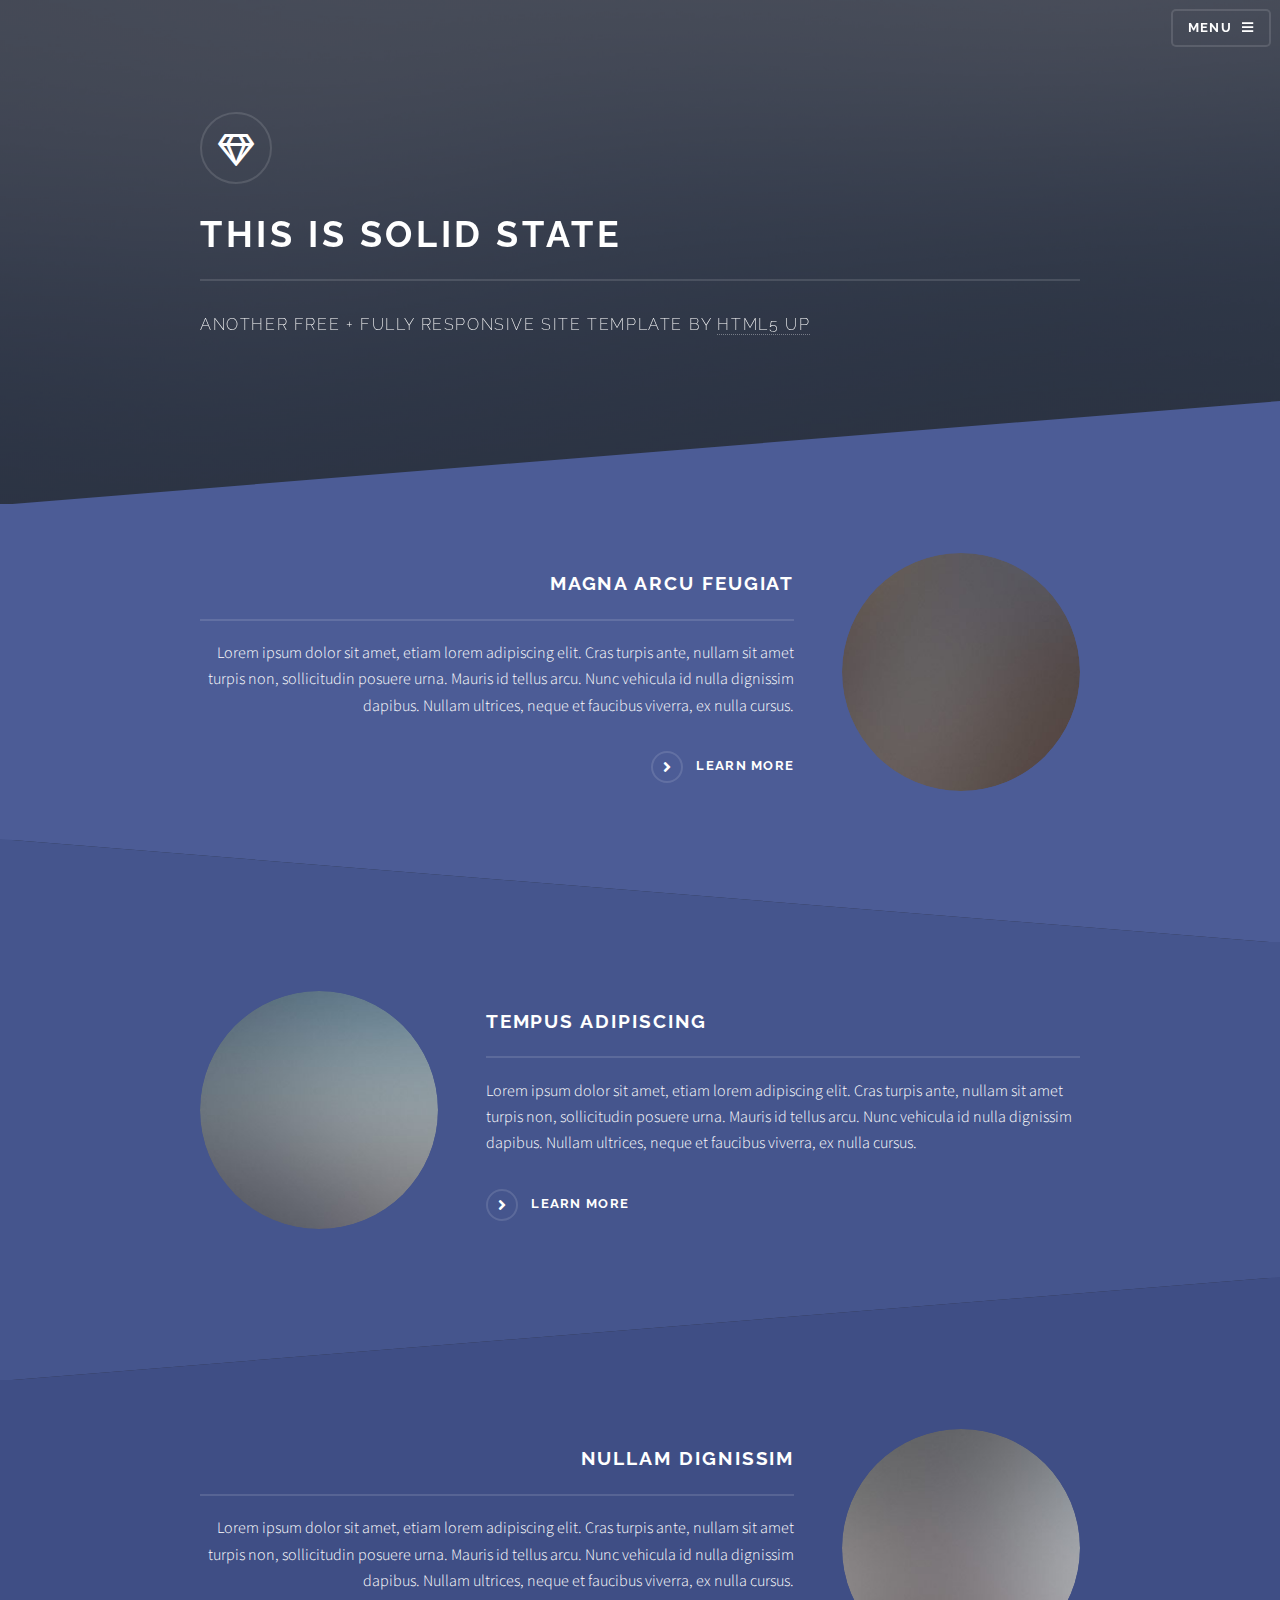
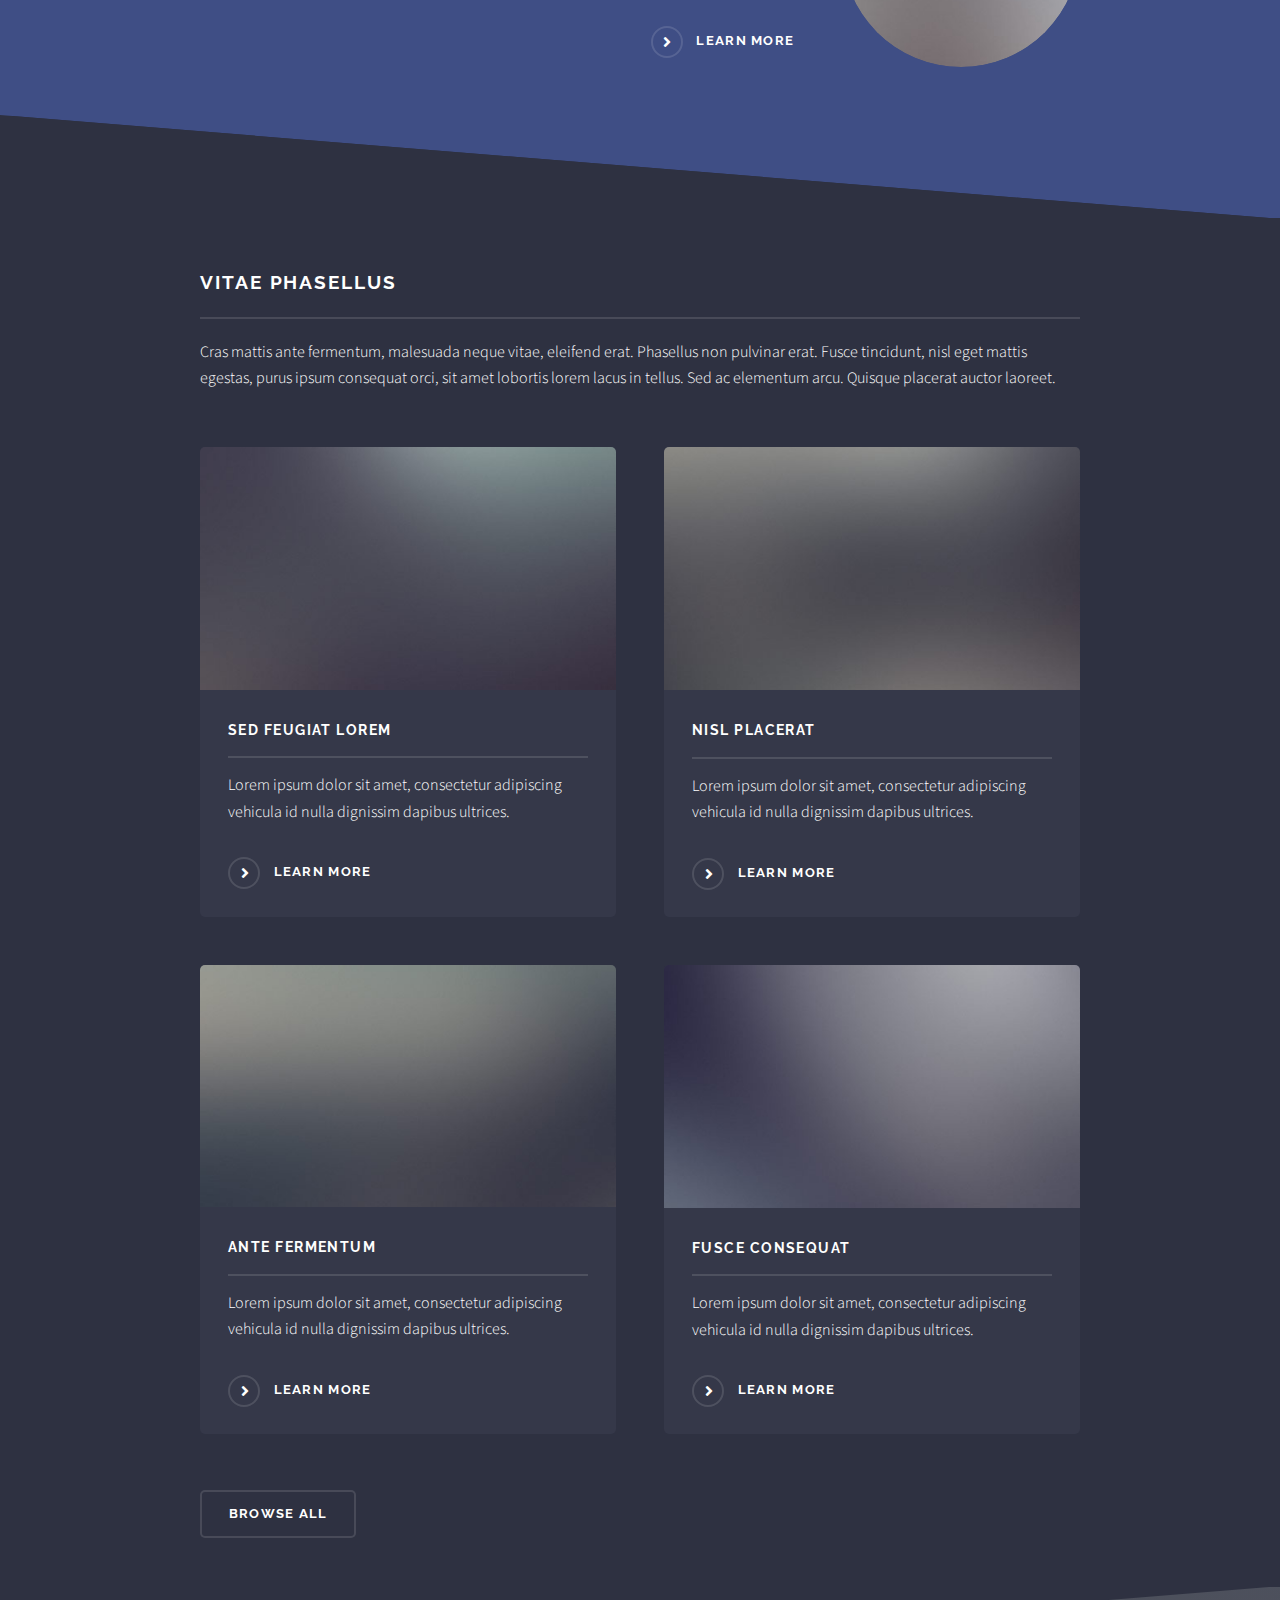
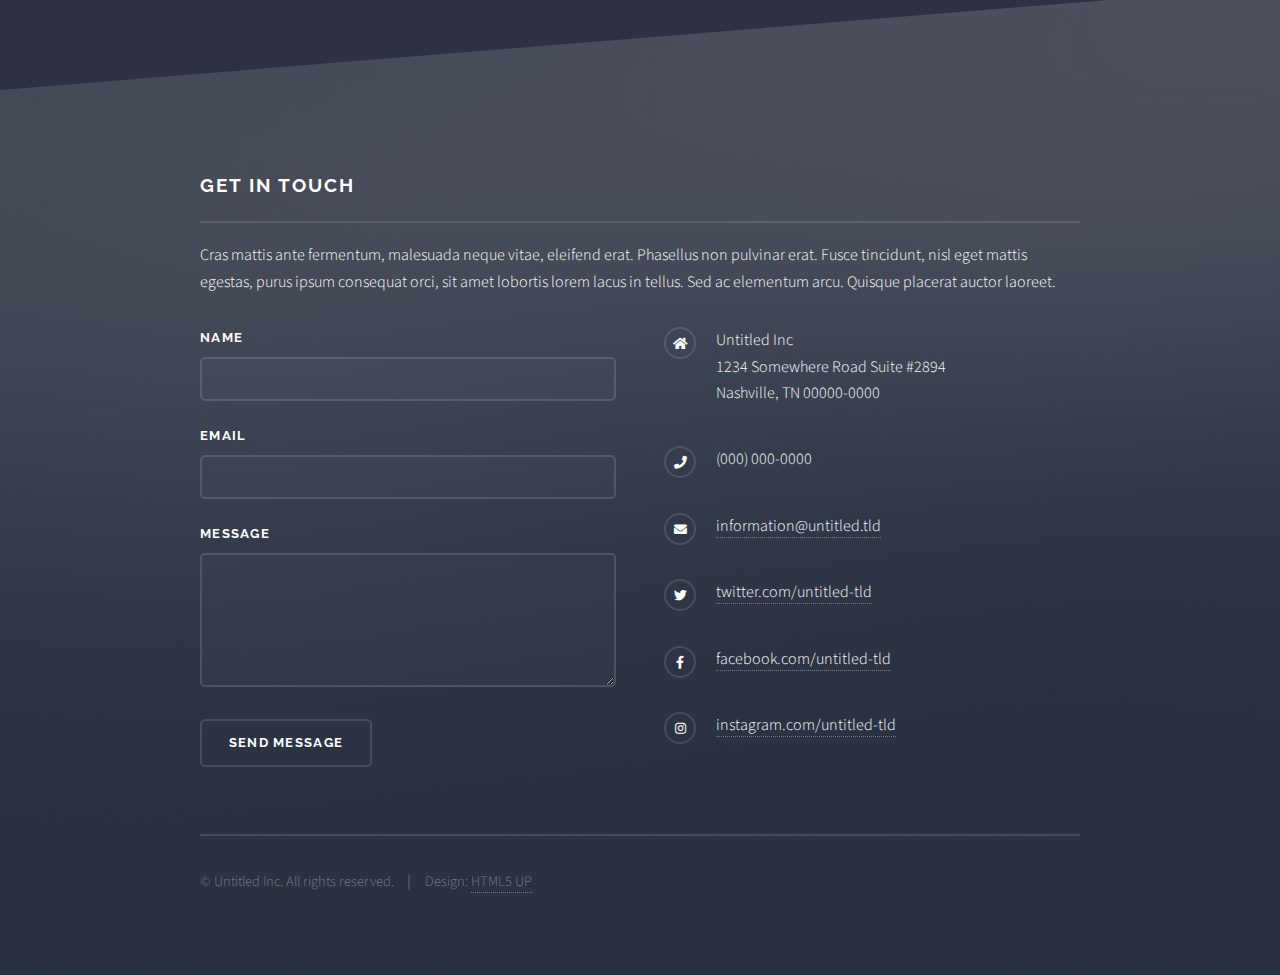
==== index.html @ 167e180b "first commit" ====
<!DOCTYPE HTML>
<!--
	Solid State by HTML5 UP
	html5up.net | @ajlkn
	Free for personal and commercial use under the CCA 3.0 license (html5up.net/license)
-->
<html>
	<head>
		<title>Solid State by HTML5 UP</title>
		<meta charset="utf-8" />
		<meta name="viewport" content="width=device-width, initial-scale=1, user-scalable=no" />
		<link rel="stylesheet" href="assets/css/main.css" />
		<noscript><link rel="stylesheet" href="assets/css/noscript.css" /></noscript>
	</head>
	<body class="is-preload">

		<!-- Page Wrapper -->
			<div id="page-wrapper">

				<!-- Header -->
					<header id="header" class="alt">
						<h1><a href="index.html">Solid State</a></h1>
						<nav>
							<a href="#menu">Menu</a>
						</nav>
					</header>

				<!-- Menu -->
					<nav id="menu">
						<div class="inner">
							<h2>Menu</h2>
							<ul class="links">
								<li><a href="index.html">Home</a></li>
								<li><a href="generic.html">Generic</a></li>
								<li><a href="elements.html">Elements</a></li>
								<li><a href="#">Log In</a></li>
								<li><a href="#">Sign Up</a></li>
							</ul>
							<a href="#" class="close">Close</a>
						</div>
					</nav>

				<!-- Banner -->
					<section id="banner">
						<div class="inner">
							<div class="logo"><span class="icon fa-gem"></span></div>
							<h2>This is Solid State</h2>
							<p>Another free + fully responsive site template by <a href="http://html5up.net">HTML5 UP</a></p>
						</div>
					</section>

				<!-- Wrapper -->
					<section id="wrapper">

						<!-- One -->
							<section id="one" class="wrapper spotlight style1">
								<div class="inner">
									<a href="#" class="image"><img src="images/pic01.jpg" alt="" /></a>
									<div class="content">
										<h2 class="major">Magna arcu feugiat</h2>
										<p>Lorem ipsum dolor sit amet, etiam lorem adipiscing elit. Cras turpis ante, nullam sit amet turpis non, sollicitudin posuere urna. Mauris id tellus arcu. Nunc vehicula id nulla dignissim dapibus. Nullam ultrices, neque et faucibus viverra, ex nulla cursus.</p>
										<a href="#" class="special">Learn more</a>
									</div>
								</div>
							</section>

						<!-- Two -->
							<section id="two" class="wrapper alt spotlight style2">
								<div class="inner">
									<a href="#" class="image"><img src="images/pic02.jpg" alt="" /></a>
									<div class="content">
										<h2 class="major">Tempus adipiscing</h2>
										<p>Lorem ipsum dolor sit amet, etiam lorem adipiscing elit. Cras turpis ante, nullam sit amet turpis non, sollicitudin posuere urna. Mauris id tellus arcu. Nunc vehicula id nulla dignissim dapibus. Nullam ultrices, neque et faucibus viverra, ex nulla cursus.</p>
										<a href="#" class="special">Learn more</a>
									</div>
								</div>
							</section>

						<!-- Three -->
							<section id="three" class="wrapper spotlight style3">
								<div class="inner">
									<a href="#" class="image"><img src="images/pic03.jpg" alt="" /></a>
									<div class="content">
										<h2 class="major">Nullam dignissim</h2>
										<p>Lorem ipsum dolor sit amet, etiam lorem adipiscing elit. Cras turpis ante, nullam sit amet turpis non, sollicitudin posuere urna. Mauris id tellus arcu. Nunc vehicula id nulla dignissim dapibus. Nullam ultrices, neque et faucibus viverra, ex nulla cursus.</p>
										<a href="#" class="special">Learn more</a>
									</div>
								</div>
							</section>

						<!-- Four -->
							<section id="four" class="wrapper alt style1">
								<div class="inner">
									<h2 class="major">Vitae phasellus</h2>
									<p>Cras mattis ante fermentum, malesuada neque vitae, eleifend erat. Phasellus non pulvinar erat. Fusce tincidunt, nisl eget mattis egestas, purus ipsum consequat orci, sit amet lobortis lorem lacus in tellus. Sed ac elementum arcu. Quisque placerat auctor laoreet.</p>
									<section class="features">
										<article>
											<a href="#" class="image"><img src="images/pic04.jpg" alt="" /></a>
											<h3 class="major">Sed feugiat lorem</h3>
											<p>Lorem ipsum dolor sit amet, consectetur adipiscing vehicula id nulla dignissim dapibus ultrices.</p>
											<a href="#" class="special">Learn more</a>
										</article>
										<article>
											<a href="#" class="image"><img src="images/pic05.jpg" alt="" /></a>
											<h3 class="major">Nisl placerat</h3>
											<p>Lorem ipsum dolor sit amet, consectetur adipiscing vehicula id nulla dignissim dapibus ultrices.</p>
											<a href="#" class="special">Learn more</a>
										</article>
										<article>
											<a href="#" class="image"><img src="images/pic06.jpg" alt="" /></a>
											<h3 class="major">Ante fermentum</h3>
											<p>Lorem ipsum dolor sit amet, consectetur adipiscing vehicula id nulla dignissim dapibus ultrices.</p>
											<a href="#" class="special">Learn more</a>
										</article>
										<article>
											<a href="#" class="image"><img src="images/pic07.jpg" alt="" /></a>
											<h3 class="major">Fusce consequat</h3>
											<p>Lorem ipsum dolor sit amet, consectetur adipiscing vehicula id nulla dignissim dapibus ultrices.</p>
											<a href="#" class="special">Learn more</a>
										</article>
									</section>
									<ul class="actions">
										<li><a href="#" class="button">Browse All</a></li>
									</ul>
								</div>
							</section>

					</section>

				<!-- Footer -->
					<section id="footer">
						<div class="inner">
							<h2 class="major">Get in touch</h2>
							<p>Cras mattis ante fermentum, malesuada neque vitae, eleifend erat. Phasellus non pulvinar erat. Fusce tincidunt, nisl eget mattis egestas, purus ipsum consequat orci, sit amet lobortis lorem lacus in tellus. Sed ac elementum arcu. Quisque placerat auctor laoreet.</p>
							<form method="post" action="#">
								<div class="fields">
									<div class="field">
										<label for="name">Name</label>
										<input type="text" name="name" id="name" />
									</div>
									<div class="field">
										<label for="email">Email</label>
										<input type="email" name="email" id="email" />
									</div>
									<div class="field">
										<label for="message">Message</label>
										<textarea name="message" id="message" rows="4"></textarea>
									</div>
								</div>
								<ul class="actions">
									<li><input type="submit" value="Send Message" /></li>
								</ul>
							</form>
							<ul class="contact">
								<li class="icon solid fa-home">
									Untitled Inc<br />
									1234 Somewhere Road Suite #2894<br />
									Nashville, TN 00000-0000
								</li>
								<li class="icon solid fa-phone">(000) 000-0000</li>
								<li class="icon solid fa-envelope"><a href="#">information@untitled.tld</a></li>
								<li class="icon brands fa-twitter"><a href="#">twitter.com/untitled-tld</a></li>
								<li class="icon brands fa-facebook-f"><a href="#">facebook.com/untitled-tld</a></li>
								<li class="icon brands fa-instagram"><a href="#">instagram.com/untitled-tld</a></li>
							</ul>
							<ul class="copyright">
								<li>&copy; Untitled Inc. All rights reserved.</li><li>Design: <a href="http://html5up.net">HTML5 UP</a></li>
							</ul>
						</div>
					</section>

			</div>

		<!-- Scripts -->
			<script src="assets/js/jquery.min.js"></script>
			<script src="assets/js/jquery.scrollex.min.js"></script>
			<script src="assets/js/browser.min.js"></script>
			<script src="assets/js/breakpoints.min.js"></script>
			<script src="assets/js/util.js"></script>
			<script src="assets/js/main.js"></script>

	</body>
</html>
---- assets/css/main.css ----
@import url(fontawesome-all.min.css);
@import url("https://fonts.googleapis.com/css?family=Raleway:200,700|Source+Sans+Pro:300,600,300italic,600italic");

/*
	Solid State by HTML5 UP
	html5up.net | @ajlkn
	Free for personal and commercial use under the CCA 3.0 license (html5up.net/license)
*/

html, body, div, span, applet, object,
iframe, h1, h2, h3, h4, h5, h6, p, blockquote,
pre, a, abbr, acronym, address, big, cite,
code, del, dfn, em, img, ins, kbd, q, s, samp,
small, strike, strong, sub, sup, tt, var, b,
u, i, center, dl, dt, dd, ol, ul, li, fieldset,
form, label, legend, table, caption, tbody,
tfoot, thead, tr, th, td, article, aside,
canvas, details, embed, figure, figcaption,
footer, header, hgroup, menu, nav, output, ruby,
section, summary, time, mark, audio, video {
	margin: 0;
	padding: 0;
	border: 0;
	font-size: 100%;
	font: inherit;
	vertical-align: baseline;}

article, aside, details, figcaption, figure,
footer, header, hgroup, menu, nav, section {
	display: block;}

body {
	line-height: 1;
}

ol, ul {
	list-style: none;
}

blockquote, q {
	quotes: none;
}

	blockquote:before, blockquote:after, q:before, q:after {
		content: '';
		content: none;
	}

table {
	border-collapse: collapse;
	border-spacing: 0;
}

body {
	-webkit-text-size-adjust: none;
}

mark {
	background-color: transparent;
	color: inherit;
}

input::-moz-focus-inner {
	border: 0;
	padding: 0;
}

input, select, textarea {
	-moz-appearance: none;
	-webkit-appearance: none;
	-ms-appearance: none;
	appearance: none;
}

/* Basic */

	@-ms-viewport {
		width: device-width;
	}

	body {
		-ms-overflow-style: scrollbar;
	}

	@media screen and (max-width: 480px) {

		html, body {
			min-width: 320px;
		}

	}

	html {
		box-sizing: border-box;
	}

	*, *:before, *:after {
		box-sizing: inherit;
	}

	body {
		background-color: #2e3141;
		background-image: linear-gradient(to top, rgba(46, 49, 65, 0.8), rgba(46, 49, 65, 0.8)), url("../../images/bg.jpg");
		background-size: auto, cover;
		background-attachment: fixed, fixed;
		background-position: center, center;
	}

		body.is-preload *, body.is-preload *:before, body.is-preload *:after {
			-moz-animation: none !important;
			-webkit-animation: none !important;
			-ms-animation: none !important;
			animation: none !important;
			-moz-transition: none !important;
			-webkit-transition: none !important;
			-ms-transition: none !important;
			transition: none !important;
		}

/* Type */

	body, input, select, textarea {
		color: #ffffff;
		font-family: "Source Sans Pro", Helvetica, sans-serif;
		font-size: 16.5pt;
		font-weight: 300;
		line-height: 1.65;
	}

		@media screen and (max-width: 1680px) {

			body, input, select, textarea {
				font-size: 13pt;
			}

		}

		@media screen and (max-width: 1280px) {

			body, input, select, textarea {
				font-size: 12pt;
			}

		}

		@media screen and (max-width: 980px) {

			body, input, select, textarea {
				font-size: 12pt;
			}

		}

		@media screen and (max-width: 736px) {

			body, input, select, textarea {
				font-size: 12pt;
			}

		}

		@media screen and (max-width: 480px) {

			body, input, select, textarea {
				font-size: 12pt;
			}

		}

	a {
		-moz-transition: color 0.2s ease-in-out, border-bottom-color 0.2s ease-in-out;
		-webkit-transition: color 0.2s ease-in-out, border-bottom-color 0.2s ease-in-out;
		-ms-transition: color 0.2s ease-in-out, border-bottom-color 0.2s ease-in-out;
		transition: color 0.2s ease-in-out, border-bottom-color 0.2s ease-in-out;
		border-bottom: dotted 1px rgba(255, 255, 255, 0.35);
		color: #ffffff;
		text-decoration: none;
	}

		a:hover {
			border-bottom-color: transparent;
			color: #ffffff !important;
		}

		a.special:not(.button) {
			text-decoration: none;
			border-bottom: 0;
			display: block;
			font-family: Raleway, Helvetica, sans-serif;
			font-size: 0.8em;
			font-weight: 700;
			letter-spacing: 0.1em;
			margin: 0 0 2em 0;
			text-transform: uppercase;
		}

			a.special:not(.button):before {
				-moz-osx-font-smoothing: grayscale;
				-webkit-font-smoothing: antialiased;
				display: inline-block;
				font-style: normal;
				font-variant: normal;
				text-rendering: auto;
				line-height: 1;
				text-transform: none !important;
				font-family: 'Font Awesome 5 Free';
				font-weight: 900;
			}

			a.special:not(.button):before {
				-moz-transition: background-color 0.2s ease-in-out;
				-webkit-transition: background-color 0.2s ease-in-out;
				-ms-transition: background-color 0.2s ease-in-out;
				transition: background-color 0.2s ease-in-out;
				border-radius: 100%;
				border: solid 2px rgba(255, 255, 255, 0.125);
				content: '\f105';
				display: inline-block;
				font-size: 1.25em;
				height: 2em;
				line-height: 1.75em;
				margin-right: 0.85em;
				text-align: center;
				text-indent: 0.15em;
				vertical-align: middle;
				width: 2em;
			}

			a.special:not(.button):hover:before {
				background-color: rgba(255, 255, 255, 0.025);
			}

			a.special:not(.button):active:before {
				background-color: rgba(255, 255, 255, 0.075);
			}

	strong, b {
		color: #ffffff;
		font-weight: 600;
	}

	em, i {
		font-style: italic;
	}

	p {
		margin: 0 0 2em 0;
	}

	h1, h2, h3, h4, h5, h6 {
		color: #ffffff;
		font-family: Raleway, Helvetica, sans-serif;
		font-weight: 700;
		letter-spacing: 0.1em;
		margin: 0 0 1em 0;
		text-transform: uppercase;
	}

		h1 a, h2 a, h3 a, h4 a, h5 a, h6 a {
			color: inherit;
			text-decoration: none;
			border-bottom: 0;
		}

		h1 span, h2 span, h3 span, h4 span, h5 span, h6 span {
			font-weight: 200;
		}

		h1.major, h2.major, h3.major, h4.major, h5.major, h6.major {
			padding-bottom: 1em;
			border-bottom: solid 2px rgba(255, 255, 255, 0.125);
		}

	h2 {
		font-size: 1.2em;
	}

	h3 {
		font-size: 0.9em;
	}

	h4 {
		font-size: 0.7em;
	}

	h5 {
		font-size: 0.7em;
	}

	h6 {
		font-size: 0.7em;
	}

	@media screen and (max-width: 736px) {

		h2 {
			font-size: 1em;
		}

		h3 {
			font-size: 0.8em;
		}

	}

	sub {
		font-size: 0.8em;
		position: relative;
		top: 0.5em;
	}

	sup {
		font-size: 0.8em;
		position: relative;
		top: -0.5em;
	}

	blockquote {
		border-left: solid 4px rgba(255, 255, 255, 0.125);
		font-style: italic;
		margin: 0 0 2em 0;
		padding: 0.5em 0 0.5em 2em;
	}

	code {
		background: rgba(255, 255, 255, 0.025);
		border-radius: 5px;
		border: solid 2px rgba(255, 255, 255, 0.125);
		font-family: "Courier New", monospace;
		font-size: 0.9em;
		margin: 0 0.25em;
		padding: 0.25em 0.65em;
	}

	pre {
		-webkit-overflow-scrolling: touch;
		font-family: "Courier New", monospace;
		font-size: 0.9em;
		margin: 0 0 2em 0;
	}

		pre code {
			display: block;
			line-height: 1.75em;
			padding: 1em 1.5em;
			overflow-x: auto;
		}

	hr {
		border: 0;
		border-bottom: solid 2px rgba(255, 255, 255, 0.125);
		margin: 2.5em 0;
	}

		hr.major {
			margin: 4em 0;
		}

	.align-left {
		text-align: left;
	}

	.align-center {
		text-align: center;
	}

	.align-right {
		text-align: right;
	}

/* Row */

	.row {
		display: flex;
		flex-wrap: wrap;
		box-sizing: border-box;
		align-items: stretch;
	}

		.row > * {
			box-sizing: border-box;
		}

		.row.gtr-uniform > * > :last-child {
			margin-bottom: 0;
		}

		.row.aln-left {
			justify-content: flex-start;
		}

		.row.aln-center {
			justify-content: center;
		}

		.row.aln-right {
			justify-content: flex-end;
		}

		.row.aln-top {
			align-items: flex-start;
		}

		.row.aln-middle {
			align-items: center;
		}

		.row.aln-bottom {
			align-items: flex-end;
		}

		.row > .imp {
			order: -1;
		}

		.row > .col-1 {
			width: 8.33333%;
		}

		.row > .off-1 {
			margin-left: 8.33333%;
		}

		.row > .col-2 {
			width: 16.66667%;
		}

		.row > .off-2 {
			margin-left: 16.66667%;
		}

		.row > .col-3 {
			width: 25%;
		}

		.row > .off-3 {
			margin-left: 25%;
		}

		.row > .col-4 {
			width: 33.33333%;
		}

		.row > .off-4 {
			margin-left: 33.33333%;
		}

		.row > .col-5 {
			width: 41.66667%;
		}

		.row > .off-5 {
			margin-left: 41.66667%;
		}

		.row > .col-6 {
			width: 50%;
		}

		.row > .off-6 {
			margin-left: 50%;
		}

		.row > .col-7 {
			width: 58.33333%;
		}

		.row > .off-7 {
			margin-left: 58.33333%;
		}

		.row > .col-8 {
			width: 66.66667%;
		}

		.row > .off-8 {
			margin-left: 66.66667%;
		}

		.row > .col-9 {
			width: 75%;
		}

		.row > .off-9 {
			margin-left: 75%;
		}

		.row > .col-10 {
			width: 83.33333%;
		}

		.row > .off-10 {
			margin-left: 83.33333%;
		}

		.row > .col-11 {
			width: 91.66667%;
		}

		.row > .off-11 {
			margin-left: 91.66667%;
		}

		.row > .col-12 {
			width: 100%;
		}

		.row > .off-12 {
			margin-left: 100%;
		}

		.row.gtr-0 {
			margin-top: 0;
			margin-left: 0em;
		}

			.row.gtr-0 > * {
				padding: 0 0 0 0em;
			}

			.row.gtr-0.gtr-uniform {
				margin-top: 0em;
			}

				.row.gtr-0.gtr-uniform > * {
					padding-top: 0em;
				}

		.row.gtr-25 {
			margin-top: 0;
			margin-left: -0.4375em;
		}

			.row.gtr-25 > * {
				padding: 0 0 0 0.4375em;
			}

			.row.gtr-25.gtr-uniform {
				margin-top: -0.4375em;
			}

				.row.gtr-25.gtr-uniform > * {
					padding-top: 0.4375em;
				}

		.row.gtr-50 {
			margin-top: 0;
			margin-left: -0.875em;
		}

			.row.gtr-50 > * {
				padding: 0 0 0 0.875em;
			}

			.row.gtr-50.gtr-uniform {
				margin-top: -0.875em;
			}

				.row.gtr-50.gtr-uniform > * {
					padding-top: 0.875em;
				}

		.row {
			margin-top: 0;
			margin-left: -1.75em;
		}

			.row > * {
				padding: 0 0 0 1.75em;
			}

			.row.gtr-uniform {
				margin-top: -1.75em;
			}

				.row.gtr-uniform > * {
					padding-top: 1.75em;
				}

		.row.gtr-150 {
			margin-top: 0;
			margin-left: -2.625em;
		}

			.row.gtr-150 > * {
				padding: 0 0 0 2.625em;
			}

			.row.gtr-150.gtr-uniform {
				margin-top: -2.625em;
			}

				.row.gtr-150.gtr-uniform > * {
					padding-top: 2.625em;
				}

		.row.gtr-200 {
			margin-top: 0;
			margin-left: -3.5em;
		}

			.row.gtr-200 > * {
				padding: 0 0 0 3.5em;
			}

			.row.gtr-200.gtr-uniform {
				margin-top: -3.5em;
			}

				.row.gtr-200.gtr-uniform > * {
					padding-top: 3.5em;
				}

		@media screen and (max-width: 1680px) {

			.row {
				display: flex;
				flex-wrap: wrap;
				box-sizing: border-box;
				align-items: stretch;
			}

				.row > * {
					box-sizing: border-box;
				}

				.row.gtr-uniform > * > :last-child {
					margin-bottom: 0;
				}

				.row.aln-left {
					justify-content: flex-start;
				}

				.row.aln-center {
					justify-content: center;
				}

				.row.aln-right {
					justify-content: flex-end;
				}

				.row.aln-top {
					align-items: flex-start;
				}

				.row.aln-middle {
					align-items: center;
				}

				.row.aln-bottom {
					align-items: flex-end;
				}

				.row > .imp-xlarge {
					order: -1;
				}

				.row > .col-1-xlarge {
					width: 8.33333%;
				}

				.row > .off-1-xlarge {
					margin-left: 8.33333%;
				}

				.row > .col-2-xlarge {
					width: 16.66667%;
				}

				.row > .off-2-xlarge {
					margin-left: 16.66667%;
				}

				.row > .col-3-xlarge {
					width: 25%;
				}

				.row > .off-3-xlarge {
					margin-left: 25%;
				}

				.row > .col-4-xlarge {
					width: 33.33333%;
				}

				.row > .off-4-xlarge {
					margin-left: 33.33333%;
				}

				.row > .col-5-xlarge {
					width: 41.66667%;
				}

				.row > .off-5-xlarge {
					margin-left: 41.66667%;
				}

				.row > .col-6-xlarge {
					width: 50%;
				}

				.row > .off-6-xlarge {
					margin-left: 50%;
				}

				.row > .col-7-xlarge {
					width: 58.33333%;
				}

				.row > .off-7-xlarge {
					margin-left: 58.33333%;
				}

				.row > .col-8-xlarge {
					width: 66.66667%;
				}

				.row > .off-8-xlarge {
					margin-left: 66.66667%;
				}

				.row > .col-9-xlarge {
					width: 75%;
				}

				.row > .off-9-xlarge {
					margin-left: 75%;
				}

				.row > .col-10-xlarge {
					width: 83.33333%;
				}

				.row > .off-10-xlarge {
					margin-left: 83.33333%;
				}

				.row > .col-11-xlarge {
					width: 91.66667%;
				}

				.row > .off-11-xlarge {
					margin-left: 91.66667%;
				}

				.row > .col-12-xlarge {
					width: 100%;
				}

				.row > .off-12-xlarge {
					margin-left: 100%;
				}

				.row.gtr-0 {
					margin-top: 0;
					margin-left: 0em;
				}

					.row.gtr-0 > * {
						padding: 0 0 0 0em;
					}

					.row.gtr-0.gtr-uniform {
						margin-top: 0em;
					}

						.row.gtr-0.gtr-uniform > * {
							padding-top: 0em;
						}

				.row.gtr-25 {
					margin-top: 0;
					margin-left: -0.4375em;
				}

					.row.gtr-25 > * {
						padding: 0 0 0 0.4375em;
					}

					.row.gtr-25.gtr-uniform {
						margin-top: -0.4375em;
					}

						.row.gtr-25.gtr-uniform > * {
							padding-top: 0.4375em;
						}

				.row.gtr-50 {
					margin-top: 0;
					margin-left: -0.875em;
				}

					.row.gtr-50 > * {
						padding: 0 0 0 0.875em;
					}

					.row.gtr-50.gtr-uniform {
						margin-top: -0.875em;
					}

						.row.gtr-50.gtr-uniform > * {
							padding-top: 0.875em;
						}

				.row {
					margin-top: 0;
					margin-left: -1.75em;
				}

					.row > * {
						padding: 0 0 0 1.75em;
					}

					.row.gtr-uniform {
						margin-top: -1.75em;
					}

						.row.gtr-uniform > * {
							padding-top: 1.75em;
						}

				.row.gtr-150 {
					margin-top: 0;
					margin-left: -2.625em;
				}

					.row.gtr-150 > * {
						padding: 0 0 0 2.625em;
					}

					.row.gtr-150.gtr-uniform {
						margin-top: -2.625em;
					}

						.row.gtr-150.gtr-uniform > * {
							padding-top: 2.625em;
						}

				.row.gtr-200 {
					margin-top: 0;
					margin-left: -3.5em;
				}

					.row.gtr-200 > * {
						padding: 0 0 0 3.5em;
					}

					.row.gtr-200.gtr-uniform {
						margin-top: -3.5em;
					}

						.row.gtr-200.gtr-uniform > * {
							padding-top: 3.5em;
						}

		}

		@media screen and (max-width: 1280px) {

			.row {
				display: flex;
				flex-wrap: wrap;
				box-sizing: border-box;
				align-items: stretch;
			}

				.row > * {
					box-sizing: border-box;
				}

				.row.gtr-uniform > * > :last-child {
					margin-bottom: 0;
				}

				.row.aln-left {
					justify-content: flex-start;
				}

				.row.aln-center {
					justify-content: center;
				}

				.row.aln-right {
					justify-content: flex-end;
				}

				.row.aln-top {
					align-items: flex-start;
				}

				.row.aln-middle {
					align-items: center;
				}

				.row.aln-bottom {
					align-items: flex-end;
				}

				.row > .imp-large {
					order: -1;
				}

				.row > .col-1-large {
					width: 8.33333%;
				}

				.row > .off-1-large {
					margin-left: 8.33333%;
				}

				.row > .col-2-large {
					width: 16.66667%;
				}

				.row > .off-2-large {
					margin-left: 16.66667%;
				}

				.row > .col-3-large {
					width: 25%;
				}

				.row > .off-3-large {
					margin-left: 25%;
				}

				.row > .col-4-large {
					width: 33.33333%;
				}

				.row > .off-4-large {
					margin-left: 33.33333%;
				}

				.row > .col-5-large {
					width: 41.66667%;
				}

				.row > .off-5-large {
					margin-left: 41.66667%;
				}

				.row > .col-6-large {
					width: 50%;
				}

				.row > .off-6-large {
					margin-left: 50%;
				}

				.row > .col-7-large {
					width: 58.33333%;
				}

				.row > .off-7-large {
					margin-left: 58.33333%;
				}

				.row > .col-8-large {
					width: 66.66667%;
				}

				.row > .off-8-large {
					margin-left: 66.66667%;
				}

				.row > .col-9-large {
					width: 75%;
				}

				.row > .off-9-large {
					margin-left: 75%;
				}

				.row > .col-10-large {
					width: 83.33333%;
				}

				.row > .off-10-large {
					margin-left: 83.33333%;
				}

				.row > .col-11-large {
					width: 91.66667%;
				}

				.row > .off-11-large {
					margin-left: 91.66667%;
				}

				.row > .col-12-large {
					width: 100%;
				}

				.row > .off-12-large {
					margin-left: 100%;
				}

				.row.gtr-0 {
					margin-top: 0;
					margin-left: 0em;
				}

					.row.gtr-0 > * {
						padding: 0 0 0 0em;
					}

					.row.gtr-0.gtr-uniform {
						margin-top: 0em;
					}

						.row.gtr-0.gtr-uniform > * {
							padding-top: 0em;
						}

				.row.gtr-25 {
					margin-top: 0;
					margin-left: -0.4375em;
				}

					.row.gtr-25 > * {
						padding: 0 0 0 0.4375em;
					}

					.row.gtr-25.gtr-uniform {
						margin-top: -0.4375em;
					}

						.row.gtr-25.gtr-uniform > * {
							padding-top: 0.4375em;
						}

				.row.gtr-50 {
					margin-top: 0;
					margin-left: -0.875em;
				}

					.row.gtr-50 > * {
						padding: 0 0 0 0.875em;
					}

					.row.gtr-50.gtr-uniform {
						margin-top: -0.875em;
					}

						.row.gtr-50.gtr-uniform > * {
							padding-top: 0.875em;
						}

				.row {
					margin-top: 0;
					margin-left: -1.75em;
				}

					.row > * {
						padding: 0 0 0 1.75em;
					}

					.row.gtr-uniform {
						margin-top: -1.75em;
					}

						.row.gtr-uniform > * {
							padding-top: 1.75em;
						}

				.row.gtr-150 {
					margin-top: 0;
					margin-left: -2.625em;
				}

					.row.gtr-150 > * {
						padding: 0 0 0 2.625em;
					}

					.row.gtr-150.gtr-uniform {
						margin-top: -2.625em;
					}

						.row.gtr-150.gtr-uniform > * {
							padding-top: 2.625em;
						}

				.row.gtr-200 {
					margin-top: 0;
					margin-left: -3.5em;
				}

					.row.gtr-200 > * {
						padding: 0 0 0 3.5em;
					}

					.row.gtr-200.gtr-uniform {
						margin-top: -3.5em;
					}

						.row.gtr-200.gtr-uniform > * {
							padding-top: 3.5em;
						}

		}

		@media screen and (max-width: 980px) {

			.row {
				display: flex;
				flex-wrap: wrap;
				box-sizing: border-box;
				align-items: stretch;
			}

				.row > * {
					box-sizing: border-box;
				}

				.row.gtr-uniform > * > :last-child {
					margin-bottom: 0;
				}

				.row.aln-left {
					justify-content: flex-start;
				}

				.row.aln-center {
					justify-content: center;
				}

				.row.aln-right {
					justify-content: flex-end;
				}

				.row.aln-top {
					align-items: flex-start;
				}

				.row.aln-middle {
					align-items: center;
				}

				.row.aln-bottom {
					align-items: flex-end;
				}

				.row > .imp-medium {
					order: -1;
				}

				.row > .col-1-medium {
					width: 8.33333%;
				}

				.row > .off-1-medium {
					margin-left: 8.33333%;
				}

				.row > .col-2-medium {
					width: 16.66667%;
				}

				.row > .off-2-medium {
					margin-left: 16.66667%;
				}

				.row > .col-3-medium {
					width: 25%;
				}

				.row > .off-3-medium {
					margin-left: 25%;
				}

				.row > .col-4-medium {
					width: 33.33333%;
				}

				.row > .off-4-medium {
					margin-left: 33.33333%;
				}

				.row > .col-5-medium {
					width: 41.66667%;
				}

				.row > .off-5-medium {
					margin-left: 41.66667%;
				}

				.row > .col-6-medium {
					width: 50%;
				}

				.row > .off-6-medium {
					margin-left: 50%;
				}

				.row > .col-7-medium {
					width: 58.33333%;
				}

				.row > .off-7-medium {
					margin-left: 58.33333%;
				}

				.row > .col-8-medium {
					width: 66.66667%;
				}

				.row > .off-8-medium {
					margin-left: 66.66667%;
				}

				.row > .col-9-medium {
					width: 75%;
				}

				.row > .off-9-medium {
					margin-left: 75%;
				}

				.row > .col-10-medium {
					width: 83.33333%;
				}

				.row > .off-10-medium {
					margin-left: 83.33333%;
				}

				.row > .col-11-medium {
					width: 91.66667%;
				}

				.row > .off-11-medium {
					margin-left: 91.66667%;
				}

				.row > .col-12-medium {
					width: 100%;
				}

				.row > .off-12-medium {
					margin-left: 100%;
				}

				.row.gtr-0 {
					margin-top: 0;
					margin-left: 0em;
				}

					.row.gtr-0 > * {
						padding: 0 0 0 0em;
					}

					.row.gtr-0.gtr-uniform {
						margin-top: 0em;
					}

						.row.gtr-0.gtr-uniform > * {
							padding-top: 0em;
						}

				.row.gtr-25 {
					margin-top: 0;
					margin-left: -0.4375em;
				}

					.row.gtr-25 > * {
						padding: 0 0 0 0.4375em;
					}

					.row.gtr-25.gtr-uniform {
						margin-top: -0.4375em;
					}

						.row.gtr-25.gtr-uniform > * {
							padding-top: 0.4375em;
						}

				.row.gtr-50 {
					margin-top: 0;
					margin-left: -0.875em;
				}

					.row.gtr-50 > * {
						padding: 0 0 0 0.875em;
					}

					.row.gtr-50.gtr-uniform {
						margin-top: -0.875em;
					}

						.row.gtr-50.gtr-uniform > * {
							padding-top: 0.875em;
						}

				.row {
					margin-top: 0;
					margin-left: -1.75em;
				}

					.row > * {
						padding: 0 0 0 1.75em;
					}

					.row.gtr-uniform {
						margin-top: -1.75em;
					}

						.row.gtr-uniform > * {
							padding-top: 1.75em;
						}

				.row.gtr-150 {
					margin-top: 0;
					margin-left: -2.625em;
				}

					.row.gtr-150 > * {
						padding: 0 0 0 2.625em;
					}

					.row.gtr-150.gtr-uniform {
						margin-top: -2.625em;
					}

						.row.gtr-150.gtr-uniform > * {
							padding-top: 2.625em;
						}

				.row.gtr-200 {
					margin-top: 0;
					margin-left: -3.5em;
				}

					.row.gtr-200 > * {
						padding: 0 0 0 3.5em;
					}

					.row.gtr-200.gtr-uniform {
						margin-top: -3.5em;
					}

						.row.gtr-200.gtr-uniform > * {
							padding-top: 3.5em;
						}

		}

		@media screen and (max-width: 736px) {

			.row {
				display: flex;
				flex-wrap: wrap;
				box-sizing: border-box;
				align-items: stretch;
			}

				.row > * {
					box-sizing: border-box;
				}

				.row.gtr-uniform > * > :last-child {
					margin-bottom: 0;
				}

				.row.aln-left {
					justify-content: flex-start;
				}

				.row.aln-center {
					justify-content: center;
				}

				.row.aln-right {
					justify-content: flex-end;
				}

				.row.aln-top {
					align-items: flex-start;
				}

				.row.aln-middle {
					align-items: center;
				}

				.row.aln-bottom {
					align-items: flex-end;
				}

				.row > .imp-small {
					order: -1;
				}

				.row > .col-1-small {
					width: 8.33333%;
				}

				.row > .off-1-small {
					margin-left: 8.33333%;
				}

				.row > .col-2-small {
					width: 16.66667%;
				}

				.row > .off-2-small {
					margin-left: 16.66667%;
				}

				.row > .col-3-small {
					width: 25%;
				}

				.row > .off-3-small {
					margin-left: 25%;
				}

				.row > .col-4-small {
					width: 33.33333%;
				}

				.row > .off-4-small {
					margin-left: 33.33333%;
				}

				.row > .col-5-small {
					width: 41.66667%;
				}

				.row > .off-5-small {
					margin-left: 41.66667%;
				}

				.row > .col-6-small {
					width: 50%;
				}

				.row > .off-6-small {
					margin-left: 50%;
				}

				.row > .col-7-small {
					width: 58.33333%;
				}

				.row > .off-7-small {
					margin-left: 58.33333%;
				}

				.row > .col-8-small {
					width: 66.66667%;
				}

				.row > .off-8-small {
					margin-left: 66.66667%;
				}

				.row > .col-9-small {
					width: 75%;
				}

				.row > .off-9-small {
					margin-left: 75%;
				}

				.row > .col-10-small {
					width: 83.33333%;
				}

				.row > .off-10-small {
					margin-left: 83.33333%;
				}

				.row > .col-11-small {
					width: 91.66667%;
				}

				.row > .off-11-small {
					margin-left: 91.66667%;
				}

				.row > .col-12-small {
					width: 100%;
				}

				.row > .off-12-small {
					margin-left: 100%;
				}

				.row.gtr-0 {
					margin-top: 0;
					margin-left: 0em;
				}

					.row.gtr-0 > * {
						padding: 0 0 0 0em;
					}

					.row.gtr-0.gtr-uniform {
						margin-top: 0em;
					}

						.row.gtr-0.gtr-uniform > * {
							padding-top: 0em;
						}

				.row.gtr-25 {
					margin-top: 0;
					margin-left: -0.3125em;
				}

					.row.gtr-25 > * {
						padding: 0 0 0 0.3125em;
					}

					.row.gtr-25.gtr-uniform {
						margin-top: -0.3125em;
					}

						.row.gtr-25.gtr-uniform > * {
							padding-top: 0.3125em;
						}

				.row.gtr-50 {
					margin-top: 0;
					margin-left: -0.625em;
				}

					.row.gtr-50 > * {
						padding: 0 0 0 0.625em;
					}

					.row.gtr-50.gtr-uniform {
						margin-top: -0.625em;
					}

						.row.gtr-50.gtr-uniform > * {
							padding-top: 0.625em;
						}

				.row {
					margin-top: 0;
					margin-left: -1.25em;
				}

					.row > * {
						padding: 0 0 0 1.25em;
					}

					.row.gtr-uniform {
						margin-top: -1.25em;
					}

						.row.gtr-uniform > * {
							padding-top: 1.25em;
						}

				.row.gtr-150 {
					margin-top: 0;
					margin-left: -1.875em;
				}

					.row.gtr-150 > * {
						padding: 0 0 0 1.875em;
					}

					.row.gtr-150.gtr-uniform {
						margin-top: -1.875em;
					}

						.row.gtr-150.gtr-uniform > * {
							padding-top: 1.875em;
						}

				.row.gtr-200 {
					margin-top: 0;
					margin-left: -2.5em;
				}

					.row.gtr-200 > * {
						padding: 0 0 0 2.5em;
					}

					.row.gtr-200.gtr-uniform {
						margin-top: -2.5em;
					}

						.row.gtr-200.gtr-uniform > * {
							padding-top: 2.5em;
						}

		}

		@media screen and (max-width: 480px) {

			.row {
				display: flex;
				flex-wrap: wrap;
				box-sizing: border-box;
				align-items: stretch;
			}

				.row > * {
					box-sizing: border-box;
				}

				.row.gtr-uniform > * > :last-child {
					margin-bottom: 0;
				}

				.row.aln-left {
					justify-content: flex-start;
				}

				.row.aln-center {
					justify-content: center;
				}

				.row.aln-right {
					justify-content: flex-end;
				}

				.row.aln-top {
					align-items: flex-start;
				}

				.row.aln-middle {
					align-items: center;
				}

				.row.aln-bottom {
					align-items: flex-end;
				}

				.row > .imp-xsmall {
					order: -1;
				}

				.row > .col-1-xsmall {
					width: 8.33333%;
				}

				.row > .off-1-xsmall {
					margin-left: 8.33333%;
				}

				.row > .col-2-xsmall {
					width: 16.66667%;
				}

				.row > .off-2-xsmall {
					margin-left: 16.66667%;
				}

				.row > .col-3-xsmall {
					width: 25%;
				}

				.row > .off-3-xsmall {
					margin-left: 25%;
				}

				.row > .col-4-xsmall {
					width: 33.33333%;
				}

				.row > .off-4-xsmall {
					margin-left: 33.33333%;
				}

				.row > .col-5-xsmall {
					width: 41.66667%;
				}

				.row > .off-5-xsmall {
					margin-left: 41.66667%;
				}

				.row > .col-6-xsmall {
					width: 50%;
				}

				.row > .off-6-xsmall {
					margin-left: 50%;
				}

				.row > .col-7-xsmall {
					width: 58.33333%;
				}

				.row > .off-7-xsmall {
					margin-left: 58.33333%;
				}

				.row > .col-8-xsmall {
					width: 66.66667%;
				}

				.row > .off-8-xsmall {
					margin-left: 66.66667%;
				}

				.row > .col-9-xsmall {
					width: 75%;
				}

				.row > .off-9-xsmall {
					margin-left: 75%;
				}

				.row > .col-10-xsmall {
					width: 83.33333%;
				}

				.row > .off-10-xsmall {
					margin-left: 83.33333%;
				}

				.row > .col-11-xsmall {
					width: 91.66667%;
				}

				.row > .off-11-xsmall {
					margin-left: 91.66667%;
				}

				.row > .col-12-xsmall {
					width: 100%;
				}

				.row > .off-12-xsmall {
					margin-left: 100%;
				}

				.row.gtr-0 {
					margin-top: 0;
					margin-left: 0em;
				}

					.row.gtr-0 > * {
						padding: 0 0 0 0em;
					}

					.row.gtr-0.gtr-uniform {
						margin-top: 0em;
					}

						.row.gtr-0.gtr-uniform > * {
							padding-top: 0em;
						}

				.row.gtr-25 {
					margin-top: 0;
					margin-left: -0.3125em;
				}

					.row.gtr-25 > * {
						padding: 0 0 0 0.3125em;
					}

					.row.gtr-25.gtr-uniform {
						margin-top: -0.3125em;
					}

						.row.gtr-25.gtr-uniform > * {
							padding-top: 0.3125em;
						}

				.row.gtr-50 {
					margin-top: 0;
					margin-left: -0.625em;
				}

					.row.gtr-50 > * {
						padding: 0 0 0 0.625em;
					}

					.row.gtr-50.gtr-uniform {
						margin-top: -0.625em;
					}

						.row.gtr-50.gtr-uniform > * {
							padding-top: 0.625em;
						}

				.row {
					margin-top: 0;
					margin-left: -1.25em;
				}

					.row > * {
						padding: 0 0 0 1.25em;
					}

					.row.gtr-uniform {
						margin-top: -1.25em;
					}

						.row.gtr-uniform > * {
							padding-top: 1.25em;
						}

				.row.gtr-150 {
					margin-top: 0;
					margin-left: -1.875em;
				}

					.row.gtr-150 > * {
						padding: 0 0 0 1.875em;
					}

					.row.gtr-150.gtr-uniform {
						margin-top: -1.875em;
					}

						.row.gtr-150.gtr-uniform > * {
							padding-top: 1.875em;
						}

				.row.gtr-200 {
					margin-top: 0;
					margin-left: -2.5em;
				}

					.row.gtr-200 > * {
						padding: 0 0 0 2.5em;
					}

					.row.gtr-200.gtr-uniform {
						margin-top: -2.5em;
					}

						.row.gtr-200.gtr-uniform > * {
							padding-top: 2.5em;
						}

		}

		@media screen and (max-width: 360px) {

			.row {
				display: flex;
				flex-wrap: wrap;
				box-sizing: border-box;
				align-items: stretch;
			}

				.row > * {
					box-sizing: border-box;
				}

				.row.gtr-uniform > * > :last-child {
					margin-bottom: 0;
				}

				.row.aln-left {
					justify-content: flex-start;
				}

				.row.aln-center {
					justify-content: center;
				}

				.row.aln-right {
					justify-content: flex-end;
				}

				.row.aln-top {
					align-items: flex-start;
				}

				.row.aln-middle {
					align-items: center;
				}

				.row.aln-bottom {
					align-items: flex-end;
				}

				.row > .imp-xxsmall {
					order: -1;
				}

				.row > .col-1-xxsmall {
					width: 8.33333%;
				}

				.row > .off-1-xxsmall {
					margin-left: 8.33333%;
				}

				.row > .col-2-xxsmall {
					width: 16.66667%;
				}

				.row > .off-2-xxsmall {
					margin-left: 16.66667%;
				}

				.row > .col-3-xxsmall {
					width: 25%;
				}

				.row > .off-3-xxsmall {
					margin-left: 25%;
				}

				.row > .col-4-xxsmall {
					width: 33.33333%;
				}

				.row > .off-4-xxsmall {
					margin-left: 33.33333%;
				}

				.row > .col-5-xxsmall {
					width: 41.66667%;
				}

				.row > .off-5-xxsmall {
					margin-left: 41.66667%;
				}

				.row > .col-6-xxsmall {
					width: 50%;
				}

				.row > .off-6-xxsmall {
					margin-left: 50%;
				}

				.row > .col-7-xxsmall {
					width: 58.33333%;
				}

				.row > .off-7-xxsmall {
					margin-left: 58.33333%;
				}

				.row > .col-8-xxsmall {
					width: 66.66667%;
				}

				.row > .off-8-xxsmall {
					margin-left: 66.66667%;
				}

				.row > .col-9-xxsmall {
					width: 75%;
				}

				.row > .off-9-xxsmall {
					margin-left: 75%;
				}

				.row > .col-10-xxsmall {
					width: 83.33333%;
				}

				.row > .off-10-xxsmall {
					margin-left: 83.33333%;
				}

				.row > .col-11-xxsmall {
					width: 91.66667%;
				}

				.row > .off-11-xxsmall {
					margin-left: 91.66667%;
				}

				.row > .col-12-xxsmall {
					width: 100%;
				}

				.row > .off-12-xxsmall {
					margin-left: 100%;
				}

				.row.gtr-0 {
					margin-top: 0;
					margin-left: 0em;
				}

					.row.gtr-0 > * {
						padding: 0 0 0 0em;
					}

					.row.gtr-0.gtr-uniform {
						margin-top: 0em;
					}

						.row.gtr-0.gtr-uniform > * {
							padding-top: 0em;
						}

				.row.gtr-25 {
					margin-top: 0;
					margin-left: -0.3125em;
				}

					.row.gtr-25 > * {
						padding: 0 0 0 0.3125em;
					}

					.row.gtr-25.gtr-uniform {
						margin-top: -0.3125em;
					}

						.row.gtr-25.gtr-uniform > * {
							padding-top: 0.3125em;
						}

				.row.gtr-50 {
					margin-top: 0;
					margin-left: -0.625em;
				}

					.row.gtr-50 > * {
						padding: 0 0 0 0.625em;
					}

					.row.gtr-50.gtr-uniform {
						margin-top: -0.625em;
					}

						.row.gtr-50.gtr-uniform > * {
							padding-top: 0.625em;
						}

				.row {
					margin-top: 0;
					margin-left: -1.25em;
				}

					.row > * {
						padding: 0 0 0 1.25em;
					}

					.row.gtr-uniform {
						margin-top: -1.25em;
					}

						.row.gtr-uniform > * {
							padding-top: 1.25em;
						}

				.row.gtr-150 {
					margin-top: 0;
					margin-left: -1.875em;
				}

					.row.gtr-150 > * {
						padding: 0 0 0 1.875em;
					}

					.row.gtr-150.gtr-uniform {
						margin-top: -1.875em;
					}

						.row.gtr-150.gtr-uniform > * {
							padding-top: 1.875em;
						}

				.row.gtr-200 {
					margin-top: 0;
					margin-left: -2.5em;
				}

					.row.gtr-200 > * {
						padding: 0 0 0 2.5em;
					}

					.row.gtr-200.gtr-uniform {
						margin-top: -2.5em;
					}

						.row.gtr-200.gtr-uniform > * {
							padding-top: 2.5em;
						}

		}

/* Section/Article */

	section.special, article.special {
		text-align: center;
	}

/* Form */

	form {
		margin: 0 0 2em 0;
	}

		form > :last-child {
			margin-bottom: 0;
		}

		form > .fields {
			display: -moz-flex;
			display: -webkit-flex;
			display: -ms-flex;
			display: flex;
			-moz-flex-wrap: wrap;
			-webkit-flex-wrap: wrap;
			-ms-flex-wrap: wrap;
			flex-wrap: wrap;
			width: calc(100% + 3em);
			margin: -1.5em 0 2em -1.5em;
		}

			form > .fields > .field {
				-moz-flex-grow: 0;
				-webkit-flex-grow: 0;
				-ms-flex-grow: 0;
				flex-grow: 0;
				-moz-flex-shrink: 0;
				-webkit-flex-shrink: 0;
				-ms-flex-shrink: 0;
				flex-shrink: 0;
				padding: 1.5em 0 0 1.5em;
				width: calc(100% - 1.5em);
			}

				form > .fields > .field.half {
					width: calc(50% - 0.75em);
				}

				form > .fields > .field.third {
					width: calc(100%/3 - 0.5em);
				}

				form > .fields > .field.quarter {
					width: calc(25% - 0.375em);
				}

		@media screen and (max-width: 480px) {

			form > .fields {
				width: calc(100% + 3em);
				margin: -1.5em 0 2em -1.5em;
			}

				form > .fields > .field {
					padding: 1.5em 0 0 1.5em;
					width: calc(100% - 1.5em);
				}

					form > .fields > .field.half {
						width: calc(100% - 1.5em);
					}

					form > .fields > .field.third {
						width: calc(100% - 1.5em);
					}

					form > .fields > .field.quarter {
						width: calc(100% - 1.5em);
					}

		}

	label {
		color: #ffffff;
		display: block;
		font-family: Raleway, Helvetica, sans-serif;
		font-size: 0.8em;
		font-weight: 700;
		letter-spacing: 0.1em;
		margin: 0 0 0.7em 0;
		text-transform: uppercase;
	}

	input[type="text"],
	input[type="password"],
	input[type="email"],
	input[type="tel"],
	select,
	textarea {
		-moz-appearance: none;
		-webkit-appearance: none;
		-ms-appearance: none;
		appearance: none;
		background: rgba(255, 255, 255, 0.025);
		border-radius: 5px;
		border: none;
		border: solid 2px rgba(255, 255, 255, 0.125);
		color: inherit;
		display: block;
		outline: 0;
		padding: 0 1em;
		text-decoration: none;
		width: 100%;
	}

		input[type="text"]:invalid,
		input[type="password"]:invalid,
		input[type="email"]:invalid,
		input[type="tel"]:invalid,
		select:invalid,
		textarea:invalid {
			box-shadow: none;
		}

		input[type="text"]:focus,
		input[type="password"]:focus,
		input[type="email"]:focus,
		input[type="tel"]:focus,
		select:focus,
		textarea:focus {
			border-color: #5b6ba6;
		}

	select {
		background-image: url("data:image/svg+xml;charset=utf8,%3Csvg xmlns='http://www.w3.org/2000/svg' width='40' height='40' preserveAspectRatio='none' viewBox='0 0 40 40'%3E%3Cpath d='M9.4,12.3l10.4,10.4l10.4-10.4c0.2-0.2,0.5-0.4,0.9-0.4c0.3,0,0.6,0.1,0.9,0.4l3.3,3.3c0.2,0.2,0.4,0.5,0.4,0.9 c0,0.4-0.1,0.6-0.4,0.9L20.7,31.9c-0.2,0.2-0.5,0.4-0.9,0.4c-0.3,0-0.6-0.1-0.9-0.4L4.3,17.3c-0.2-0.2-0.4-0.5-0.4-0.9 c0-0.4,0.1-0.6,0.4-0.9l3.3-3.3c0.2-0.2,0.5-0.4,0.9-0.4S9.1,12.1,9.4,12.3z' fill='rgba(255, 255, 255, 0.125)' /%3E%3C/svg%3E");
		background-size: 1.25rem;
		background-repeat: no-repeat;
		background-position: calc(100% - 1rem) center;
		height: 2.75em;
		padding-right: 2.75em;
		text-overflow: ellipsis;
	}

		select option {
			color: #ffffff;
			background: #2e3141;
		}

		select:focus::-ms-value {
			background-color: transparent;
		}

		select::-ms-expand {
			display: none;
		}

	input[type="text"],
	input[type="password"],
	input[type="email"],
	select {
		height: 2.75em;
	}

	textarea {
		padding: 0.75em 1em;
	}

	input[type="checkbox"],
	input[type="radio"] {
		-moz-appearance: none;
		-webkit-appearance: none;
		-ms-appearance: none;
		appearance: none;
		display: block;
		float: left;
		margin-right: -2em;
		opacity: 0;
		width: 1em;
		z-index: -1;
	}

		input[type="checkbox"] + label,
		input[type="radio"] + label {
			text-decoration: none;
			color: #ffffff;
			cursor: pointer;
			display: inline-block;
			font-size: 1em;
			font-family: "Source Sans Pro", Helvetica, sans-serif;
			text-transform: none;
			letter-spacing: 0;
			font-weight: 300;
			padding-left: 2.4em;
			padding-right: 0.75em;
			position: relative;
		}

			input[type="checkbox"] + label:before,
			input[type="radio"] + label:before {
				-moz-osx-font-smoothing: grayscale;
				-webkit-font-smoothing: antialiased;
				display: inline-block;
				font-style: normal;
				font-variant: normal;
				text-rendering: auto;
				line-height: 1;
				text-transform: none !important;
				font-family: 'Font Awesome 5 Free';
				font-weight: 900;
			}

			input[type="checkbox"] + label:before,
			input[type="radio"] + label:before {
				background: rgba(255, 255, 255, 0.025);
				border-radius: 5px;
				border: solid 2px rgba(255, 255, 255, 0.125);
				content: '';
				display: inline-block;
				font-size: 0.8em;
				height: 2.0625em;
				left: 0;
				line-height: 2.0625em;
				position: absolute;
				text-align: center;
				top: 0;
				width: 2.0625em;
			}

		input[type="checkbox"]:checked + label:before,
		input[type="radio"]:checked + label:before {
			background: #ffffff;
			border-color: #ffffff;
			content: '\f00c';
			color: #2e3141;
		}

		input[type="checkbox"]:focus + label:before,
		input[type="radio"]:focus + label:before {
			border-color: #4c5c96;
		}

	input[type="checkbox"] + label:before {
		border-radius: 5px;
	}

	input[type="radio"] + label:before {
		border-radius: 100%;
	}

	::-webkit-input-placeholder {
		color: rgba(255, 255, 255, 0.35) !important;
		opacity: 1.0;
	}

	:-moz-placeholder {
		color: rgba(255, 255, 255, 0.35) !important;
		opacity: 1.0;
	}

	::-moz-placeholder {
		color: rgba(255, 255, 255, 0.35) !important;
		opacity: 1.0;
	}

	:-ms-input-placeholder {
		color: rgba(255, 255, 255, 0.35) !important;
		opacity: 1.0;
	}

/* Box */

	.box {
		border-radius: 5px;
		border: solid 2px rgba(255, 255, 255, 0.125);
		margin-bottom: 2em;
		padding: 1.5em;
	}

		.box > :last-child,
		.box > :last-child > :last-child,
		.box > :last-child > :last-child > :last-child {
			margin-bottom: 0;
		}

		.box.alt {
			border: 0;
			border-radius: 0;
			padding: 0;
		}

/* Icon */

	.icon {
		text-decoration: none;
		border-bottom: none;
		position: relative;
	}

		.icon:before {
			-moz-osx-font-smoothing: grayscale;
			-webkit-font-smoothing: antialiased;
			display: inline-block;
			font-style: normal;
			font-variant: normal;
			text-rendering: auto;
			line-height: 1;
			text-transform: none !important;
			font-family: 'Font Awesome 5 Free';
			font-weight: 400;
		}

		.icon > .label {
			display: none;
		}

		.icon:before {
			line-height: inherit;
		}

		.icon.solid:before {
			font-weight: 900;
		}

		.icon.brands:before {
			font-family: 'Font Awesome 5 Brands';
		}

/* Image */

	.image {
		border-radius: 5px;
		border: 0;
		display: inline-block;
		position: relative;
	}

		.image img {
			border-radius: 5px;
			display: block;
		}

		.image.left, .image.right {
			max-width: 40%;
		}

			.image.left img, .image.right img {
				width: 100%;
			}

		.image.left {
			float: left;
			padding: 0 1.5em 1em 0;
			top: 0.25em;
		}

		.image.right {
			float: right;
			padding: 0 0 1em 1.5em;
			top: 0.25em;
		}

		.image.fit {
			display: block;
			margin: 0 0 2em 0;
			width: 100%;
		}

			.image.fit img {
				width: 100%;
			}

		.image.main {
			display: block;
			margin: 0 0 3em 0;
			width: 100%;
		}

			.image.main img {
				width: 100%;
			}

/* List */

	ol {
		list-style: decimal;
		margin: 0 0 2em 0;
		padding-left: 1.25em;
	}

		ol li {
			padding-left: 0.25em;
		}

	ul {
		list-style: disc;
		margin: 0 0 2em 0;
		padding-left: 1em;
	}

		ul li {
			padding-left: 0.5em;
		}

		ul.alt {
			list-style: none;
			padding-left: 0;
		}

			ul.alt li {
				border-top: solid 1px rgba(255, 255, 255, 0.125);
				padding: 0.5em 0;
			}

				ul.alt li:first-child {
					border-top: 0;
					padding-top: 0;
				}

	dl {
		margin: 0 0 2em 0;
	}

		dl dt {
			display: block;
			font-weight: 600;
			margin: 0 0 1em 0;
		}

		dl dd {
			margin-left: 2em;
		}

/* Actions */

	ul.actions {
		display: -moz-flex;
		display: -webkit-flex;
		display: -ms-flex;
		display: flex;
		cursor: default;
		list-style: none;
		margin-left: -1em;
		padding-left: 0;
	}

		ul.actions li {
			padding: 0 0 0 1em;
			vertical-align: middle;
		}

		ul.actions.special {
			-moz-justify-content: center;
			-webkit-justify-content: center;
			-ms-justify-content: center;
			justify-content: center;
			width: 100%;
			margin-left: 0;
		}

			ul.actions.special li:first-child {
				padding-left: 0;
			}

		ul.actions.stacked {
			-moz-flex-direction: column;
			-webkit-flex-direction: column;
			-ms-flex-direction: column;
			flex-direction: column;
			margin-left: 0;
		}

			ul.actions.stacked li {
				padding: 1.3em 0 0 0;
			}

				ul.actions.stacked li:first-child {
					padding-top: 0;
				}

		ul.actions.fit {
			width: calc(100% + 1em);
		}

			ul.actions.fit li {
				-moz-flex-grow: 1;
				-webkit-flex-grow: 1;
				-ms-flex-grow: 1;
				flex-grow: 1;
				-moz-flex-shrink: 1;
				-webkit-flex-shrink: 1;
				-ms-flex-shrink: 1;
				flex-shrink: 1;
				width: 100%;
			}

				ul.actions.fit li > * {
					width: 100%;
				}

			ul.actions.fit.stacked {
				width: 100%;
			}

		@media screen and (max-width: 480px) {

			ul.actions:not(.fixed) {
				-moz-flex-direction: column;
				-webkit-flex-direction: column;
				-ms-flex-direction: column;
				flex-direction: column;
				margin-left: 0;
				width: 100% !important;
			}

				ul.actions:not(.fixed) li {
					-moz-flex-grow: 1;
					-webkit-flex-grow: 1;
					-ms-flex-grow: 1;
					flex-grow: 1;
					-moz-flex-shrink: 1;
					-webkit-flex-shrink: 1;
					-ms-flex-shrink: 1;
					flex-shrink: 1;
					padding: 1em 0 0 0;
					text-align: center;
					width: 100%;
				}

					ul.actions:not(.fixed) li > * {
						width: 100%;
					}

					ul.actions:not(.fixed) li:first-child {
						padding-top: 0;
					}

					ul.actions:not(.fixed) li input[type="submit"],
					ul.actions:not(.fixed) li input[type="reset"],
					ul.actions:not(.fixed) li input[type="button"],
					ul.actions:not(.fixed) li button,
					ul.actions:not(.fixed) li .button {
						width: 100%;
					}

						ul.actions:not(.fixed) li input[type="submit"].icon:before,
						ul.actions:not(.fixed) li input[type="reset"].icon:before,
						ul.actions:not(.fixed) li input[type="button"].icon:before,
						ul.actions:not(.fixed) li button.icon:before,
						ul.actions:not(.fixed) li .button.icon:before {
							margin-left: -0.5rem;
						}

		}

/* Icons */

	ul.icons {
		cursor: default;
		list-style: none;
		padding-left: 0;
	}

		ul.icons li {
			display: inline-block;
			padding: 0 1em 0 0;
		}

			ul.icons li:last-child {
				padding-right: 0;
			}

			ul.icons li .icon:before {
				font-size: 1.25em;
			}

/* Contact */

	ul.contact {
		list-style: none;
		padding: 0;
	}

		ul.contact li {
			text-decoration: none;
			margin: 2.5em 0 0 0;
			padding: 0 0 0 3.25em;
			position: relative;
		}

			ul.contact li:before {
				-moz-osx-font-smoothing: grayscale;
				-webkit-font-smoothing: antialiased;
				display: inline-block;
				font-style: normal;
				font-variant: normal;
				text-rendering: auto;
				line-height: 1;
				text-transform: none !important;
				font-family: 'Font Awesome 5 Free';
				font-weight: 400;
			}

			ul.contact li:before {
				border-radius: 100%;
				border: solid 2px rgba(255, 255, 255, 0.125);
				display: inline-block;
				font-size: 0.8em;
				height: 2.5em;
				left: 0;
				line-height: 2.35em;
				position: absolute;
				text-align: center;
				top: 0;
				width: 2.5em;
			}

			ul.contact li:first-child {
				margin-top: 0;
			}

		@media screen and (max-width: 736px) {

			ul.contact li {
				margin: 1.5em 0 0 0;
			}

		}

/* Pagination */

	ul.pagination {
		cursor: default;
		list-style: none;
		padding-left: 0;
	}

		ul.pagination li {
			display: inline-block;
			padding-left: 0;
			vertical-align: middle;
		}

			ul.pagination li > .page {
				-moz-transition: background-color 0.2s ease-in-out, color 0.2s ease-in-out;
				-webkit-transition: background-color 0.2s ease-in-out, color 0.2s ease-in-out;
				-ms-transition: background-color 0.2s ease-in-out, color 0.2s ease-in-out;
				transition: background-color 0.2s ease-in-out, color 0.2s ease-in-out;
				border-bottom: 0;
				border-radius: 5px;
				display: inline-block;
				height: 1.5em;
				line-height: 1.5em;
				margin: 0 0.125em;
				min-width: 1.5em;
				padding: 0 0.5em;
				text-align: center;
			}

				ul.pagination li > .page:hover {
					background-color: rgba(255, 255, 255, 0.025);
				}

				ul.pagination li > .page.active {
					background-color: #4c5c96;
				}

			ul.pagination li:first-child {
				padding-right: 0.75em;
			}

			ul.pagination li:last-child {
				padding-left: 0.75em;
			}

		@media screen and (max-width: 480px) {

			ul.pagination li:nth-child(n+2):nth-last-child(n+2) {
				display: none;
			}

			ul.pagination li .button {
				width: 100%;
			}

			ul.pagination li:first-child {
				width: calc(50% - 2px);
				text-align: left;
				padding-right: 0.325em;
			}

			ul.pagination li:last-child {
				width: calc(50% - 2px);
				text-align: right;
				padding-left: 0.325em;
			}

		}

/* Table */

	.table-wrapper {
		-webkit-overflow-scrolling: touch;
		overflow-x: auto;
	}

	table {
		margin: 0 0 2em 0;
		width: 100%;
	}

		table tbody tr {
			border: solid 1px rgba(255, 255, 255, 0.125);
			border-left: 0;
			border-right: 0;
		}

			table tbody tr:nth-child(2n + 1) {
				background-color: rgba(255, 255, 255, 0.025);
			}

		table td {
			padding: 0.75em 0.75em;
		}

		table th {
			color: #ffffff;
			font-size: 0.9em;
			font-weight: 600;
			padding: 0 0.75em 0.75em 0.75em;
			text-align: left;
		}

		table thead {
			border-bottom: solid 2px rgba(255, 255, 255, 0.125);
		}

		table tfoot {
			border-top: solid 2px rgba(255, 255, 255, 0.125);
		}

		table.alt {
			border-collapse: separate;
		}

			table.alt tbody tr td {
				border: solid 1px rgba(255, 255, 255, 0.125);
				border-left-width: 0;
				border-top-width: 0;
			}

				table.alt tbody tr td:first-child {
					border-left-width: 1px;
				}

			table.alt tbody tr:first-child td {
				border-top-width: 1px;
			}

			table.alt thead {
				border-bottom: 0;
			}

			table.alt tfoot {
				border-top: 0;
			}

/* Button */

	input[type="submit"],
	input[type="reset"],
	input[type="button"],
	button,
	.button {
		-moz-appearance: none;
		-webkit-appearance: none;
		-ms-appearance: none;
		appearance: none;
		-moz-transition: background-color 0.2s ease-in-out;
		-webkit-transition: background-color 0.2s ease-in-out;
		-ms-transition: background-color 0.2s ease-in-out;
		transition: background-color 0.2s ease-in-out;
		background-color: transparent;
		border-radius: 5px;
		border: 0;
		box-shadow: inset 0 0 0 2px rgba(255, 255, 255, 0.125);
		color: #ffffff !important;
		cursor: pointer;
		display: inline-block;
		font-family: Raleway, Helvetica, sans-serif;
		font-size: 0.8em;
		font-weight: 700;
		height: 3.75em;
		letter-spacing: 0.1em;
		line-height: 3.75em;
		padding: 0 2.25em;
		text-align: center;
		text-decoration: none;
		text-transform: uppercase;
		white-space: nowrap;
	}

		input[type="submit"]:hover,
		input[type="reset"]:hover,
		input[type="button"]:hover,
		button:hover,
		.button:hover {
			background-color: rgba(255, 255, 255, 0.025);
		}

		input[type="submit"]:active,
		input[type="reset"]:active,
		input[type="button"]:active,
		button:active,
		.button:active {
			background-color: rgba(255, 255, 255, 0.075);
		}

		input[type="submit"].icon:before,
		input[type="reset"].icon:before,
		input[type="button"].icon:before,
		button.icon:before,
		.button.icon:before {
			margin-right: 0.5em;
			color: rgba(255, 255, 255, 0.35);
		}

		input[type="submit"].primary,
		input[type="reset"].primary,
		input[type="button"].primary,
		button.primary,
		.button.primary {
			background-color: #4c5c96;
			box-shadow: none;
		}

			input[type="submit"].primary:hover,
			input[type="reset"].primary:hover,
			input[type="button"].primary:hover,
			button.primary:hover,
			.button.primary:hover {
				background-color: #53639e;
			}

			input[type="submit"].primary:active,
			input[type="reset"].primary:active,
			input[type="button"].primary:active,
			button.primary:active,
			.button.primary:active {
				background-color: #45558d;
			}

			input[type="submit"].primary.icon:before,
			input[type="reset"].primary.icon:before,
			input[type="button"].primary.icon:before,
			button.primary.icon:before,
			.button.primary.icon:before {
				color: #7985b0;
			}

		input[type="submit"].fit,
		input[type="reset"].fit,
		input[type="button"].fit,
		button.fit,
		.button.fit {
			width: 100%;
		}

		input[type="submit"].small,
		input[type="reset"].small,
		input[type="button"].small,
		button.small,
		.button.small {
			font-size: 0.6em;
		}

		input[type="submit"].large,
		input[type="reset"].large,
		input[type="button"].large,
		button.large,
		.button.large {
			font-size: 1em;
		}

		input[type="submit"].disabled, input[type="submit"]:disabled,
		input[type="reset"].disabled,
		input[type="reset"]:disabled,
		input[type="button"].disabled,
		input[type="button"]:disabled,
		button.disabled,
		button:disabled,
		.button.disabled,
		.button:disabled {
			opacity: 0.25;
		}

		@media screen and (max-width: 480px) {

			input[type="submit"],
			input[type="reset"],
			input[type="button"],
			button,
			.button {
				padding: 0;
			}

		}

/* Features */

	.features {
		display: -moz-flex;
		display: -webkit-flex;
		display: -ms-flex;
		display: flex;
		-moz-flex-wrap: wrap;
		-webkit-flex-wrap: wrap;
		-ms-flex-wrap: wrap;
		flex-wrap: wrap;
		margin: 0 0 2em 0;
	}

		.features article {
			padding: 1.75em 1.75em 0.1em 1.75em ;
			background-color: #353849;
			border-radius: 5px;
			margin: 1.5em 3em 1.5em 0;
			width: calc(50% - 1.5em);
		}

			.features article:nth-child(2n) {
				margin-right: 0;
			}

			.features article .image {
				border-radius: 5px 5px 0 0;
				display: block;
				margin-bottom: 1.75em;
				margin-left: -1.75em;
				margin-top: -1.75em;
				position: relative;
				width: calc(100% + 3.5em);
			}

				.features article .image img {
					border-radius: 5px 5px 0 0;
					width: 100%;
				}

		@media screen and (max-width: 980px) {

			.features article {
				margin: 1em 2em 1em 0;
				width: calc(50% - 1em);
			}

		}

		@media screen and (max-width: 736px) {

			.features article {
				padding: 1.5em 1.5em 0.1em 1.5em ;
				margin: 0.875em 1.75em 0.875em 0;
				width: calc(50% - 0.875em - 1px);
			}

				.features article .image {
					margin-bottom: 1.5em;
					margin-left: -1.5em;
					margin-top: -1.5em;
					width: calc(100% + 3em);
				}

		}

		@media screen and (max-width: 480px) {

			.features {
				display: block;
			}

				.features article {
					width: 100%;
					margin: 0 0 2em 0 !important;
				}

		}

/* Header */

	#header {
		-moz-transition: background-color 0.2s ease-in-out;
		-webkit-transition: background-color 0.2s ease-in-out;
		-ms-transition: background-color 0.2s ease-in-out;
		transition: background-color 0.2s ease-in-out;
		background-color: rgba(53, 56, 73, 0.95);
		height: 3.5em;
		left: 0;
		line-height: 3.5em;
		padding: 0 1.25em;
		position: fixed;
		top: 0;
		width: 100%;
		z-index: 10000;
	}

		#header h1 {
			-moz-transition: opacity 0.2s ease-in-out, visibility 0.2s;
			-webkit-transition: opacity 0.2s ease-in-out, visibility 0.2s;
			-ms-transition: opacity 0.2s ease-in-out, visibility 0.2s;
			transition: opacity 0.2s ease-in-out, visibility 0.2s;
			border-bottom: 0;
			font-size: 0.8em;
			margin-bottom: 0;
			opacity: 1;
			visibility: visible;
		}

			#header h1 a {
				border: 0;
			}

		#header nav {
			font-family: Raleway, Helvetica, sans-serif;
			font-size: 0.8em;
			font-weight: 700;
			height: 3em;
			letter-spacing: 0.1em;
			line-height: 3em;
			position: absolute;
			right: 0.7em;
			text-transform: uppercase;
			top: 0.7em;
		}

			#header nav a {
				border: 0;
				display: inline-block;
				padding: 0 1em;
			}

				#header nav a:before {
					float: right;
					margin-left: 0.75em;
				}

				#header nav a[href="#menu"] {
					text-decoration: none;
					-moz-transition: background-color 0.2s ease-in-out;
					-webkit-transition: background-color 0.2s ease-in-out;
					-ms-transition: background-color 0.2s ease-in-out;
					transition: background-color 0.2s ease-in-out;
					border-radius: 5px;
					box-shadow: inset 0 0 0 2px rgba(255, 255, 255, 0.125);
					padding: 0 1.35em;
				}

					#header nav a[href="#menu"]:before {
						-moz-osx-font-smoothing: grayscale;
						-webkit-font-smoothing: antialiased;
						display: inline-block;
						font-style: normal;
						font-variant: normal;
						text-rendering: auto;
						line-height: 1;
						text-transform: none !important;
						font-family: 'Font Awesome 5 Free';
						font-weight: 900;
					}

					#header nav a[href="#menu"]:before {
						content: '\f0c9';
						line-height: inherit;
					}

					#header nav a[href="#menu"]:hover {
						background-color: rgba(255, 255, 255, 0.025);
					}

					#header nav a[href="#menu"]:active {
						background-color: rgba(255, 255, 255, 0.075);
					}

		#header.alt {
			background-color: transparent;
		}

			#header.alt h1 {
				opacity: 0;
				visibility: hidden;
			}

		@media screen and (max-width: 736px) {

			#header {
				height: 2.75em;
				line-height: 2.75em;
			}

				#header nav {
					top: 0;
					right: 0;
					height: inherit;
					line-height: inherit;
				}

					#header nav a {
						height: inherit;
						line-height: inherit;
					}

						#header nav a[href="#menu"] {
							box-shadow: none;
							padding: 0 1em;
							border-radius: 0;
						}

							#header nav a[href="#menu"]:hover, #header nav a[href="#menu"]:active {
								background-color: inherit;
							}

		}

		@media screen and (max-width: 480px) {

			#header nav a[href="#menu"] {
				width: 4em;
				white-space: nowrap;
				text-indent: 4em;
				position: relative;
			}

				#header nav a[href="#menu"]:before {
					width: inherit;
					position: absolute;
					top: 0;
					left: 0;
					text-indent: 0;
					text-align: right;
					margin-left: 0;
					padding-right: 1.25em;
				}

		}

/* Menu */

	#page-wrapper {
		-moz-transition: -moz-filter 0.25s ease;
		-webkit-transition: -webkit-filter 0.25s ease;
		-ms-transition: -ms-filter 0.25s ease;
		transition: filter 0.25s ease;
	}

	#menu {
		-moz-align-items: center;
		-webkit-align-items: center;
		-ms-align-items: center;
		align-items: center;
		display: -moz-flex;
		display: -webkit-flex;
		display: -ms-flex;
		display: flex;
		-moz-justify-content: center;
		-webkit-justify-content: center;
		-ms-justify-content: center;
		justify-content: center;
		pointer-events: none;
		-moz-transition: opacity 0.35s ease, visibility 0.35s;
		-webkit-transition: opacity 0.35s ease, visibility 0.35s;
		-ms-transition: opacity 0.35s ease, visibility 0.35s;
		transition: opacity 0.35s ease, visibility 0.35s;
		-moz-user-select: none;
		-webkit-user-select: none;
		-ms-user-select: none;
		user-select: none;
		-webkit-tap-highlight-color: rgba(0, 0, 0, 0);
		background: rgba(46, 49, 65, 0.8);
		cursor: default;
		height: 100%;
		left: 0;
		opacity: 0;
		position: fixed;
		text-align: center;
		top: 0;
		visibility: hidden;
		width: 100%;
	}

		#menu .inner {
			padding: 2.5em 1.5em 0.5em 1.5em ;
			-moz-transform: translateY(0.5em);
			-webkit-transform: translateY(0.5em);
			-ms-transform: translateY(0.5em);
			transform: translateY(0.5em);
			-moz-transition: opacity 0.35s ease, -moz-transform 0.35s ease;
			-webkit-transition: opacity 0.35s ease, -webkit-transform 0.35s ease;
			-ms-transition: opacity 0.35s ease, -ms-transform 0.35s ease;
			transition: opacity 0.35s ease, transform 0.35s ease;
			-webkit-overflow-scrolling: touch;
			background: #4c5c96;
			border-radius: 5px;
			display: block;
			max-width: 100%;
			opacity: 0;
			position: relative;
			width: 18em;
		}

		#menu h2 {
			border-bottom: solid 2px rgba(255, 255, 255, 0.125);
			padding-bottom: 1em;
		}

		#menu .close {
			background-image: url("images/close.svg");
			background-position: 75% 25%;
			background-repeat: no-repeat;
			background-size: 2em 2em;
			border: 0;
			content: '';
			display: block;
			height: 4em;
			overflow: hidden;
			position: absolute;
			right: 0;
			text-align: center;
			text-indent: 4em;
			top: 0;
			width: 4em;
		}

		#menu .links {
			list-style: none;
			margin-bottom: 1.5em;
			padding: 0;
		}

			#menu .links li {
				padding: 0;
			}

				#menu .links li a {
					border-radius: 5px;
					border: 0;
					display: block;
					font-family: Raleway, Helvetica, sans-serif;
					font-size: 0.8em;
					font-weight: 200;
					letter-spacing: 0.1em;
					line-height: 1.85em;
					padding: 0.75em 0;
					text-transform: uppercase;
				}

					#menu .links li a:hover {
						background: #45558d;
					}

		@media screen and (max-width: 736px) {

			#menu .inner {
				max-height: 100%;
				overflow-y: auto;
				overflow-x: hidden;
			}

				#menu .inner .close {
					background-size: 1.5em 1.5em;
				}

		}

	body.is-menu-visible #page-wrapper {
		-moz-filter: blur(1.5px);
		-webkit-filter: blur(1.5px);
		-ms-filter: blur(1.5px);
		filter: blur(1.5px);
	}

	body.is-menu-visible #menu {
		pointer-events: auto;
		opacity: 1;
		visibility: visible;
	}

		body.is-menu-visible #menu .inner {
			-moz-transform: translateY(0);
			-webkit-transform: translateY(0);
			-ms-transform: translateY(0);
			transform: translateY(0);
			opacity: 1;
		}

/* Banner */

	#banner {
		padding: 10em 0 4.75em 0 ;
	}

		#banner .inner {
			margin: 0 auto;
			width: 55em;
		}

		#banner .logo {
			-moz-transition: opacity 2s ease, -moz-transform 1s ease;
			-webkit-transition: opacity 2s ease, -webkit-transform 1s ease;
			-ms-transition: opacity 2s ease, -ms-transform 1s ease;
			transition: opacity 2s ease, transform 1s ease;
			-moz-transform: translateY(0);
			-webkit-transform: translateY(0);
			-ms-transform: translateY(0);
			transform: translateY(0);
			opacity: 1;
			margin: 0 0 1.3em 0;
		}

			#banner .logo .icon {
				border-radius: 100%;
				border: solid 2px rgba(255, 255, 255, 0.125);
				cursor: default;
				display: inline-block;
				font-size: 2em;
				height: 2.25em;
				line-height: 2.25em;
				text-align: center;
				width: 2.25em;
			}

		#banner h2 {
			-moz-transition: opacity 0.5s ease, -moz-transform 0.5s ease, -moz-filter 0.25s ease;
			-webkit-transition: opacity 0.5s ease, -webkit-transform 0.5s ease, -webkit-filter 0.25s ease;
			-ms-transition: opacity 0.5s ease, -ms-transform 0.5s ease, -ms-filter 0.25s ease;
			transition: opacity 0.5s ease, transform 0.5s ease, filter 0.25s ease;
			-moz-transform: translateX(0);
			-webkit-transform: translateX(0);
			-ms-transform: translateX(0);
			transform: translateX(0);
			-moz-transition-delay: 0.65s;
			-webkit-transition-delay: 0.65s;
			-ms-transition-delay: 0.65s;
			transition-delay: 0.65s;
			-moz-filter: blur(0);
			-webkit-filter: blur(0);
			-ms-filter: blur(0);
			filter: blur(0);
			opacity: 1;
			border-bottom: solid 2px rgba(255, 255, 255, 0.125);
			font-size: 2.25em;
			margin-bottom: 0.8em;
			padding-bottom: 0.4em;
		}

		#banner p {
			-moz-transition: opacity 0.5s ease, -moz-transform 0.5s ease, -moz-filter 0.25s ease;
			-webkit-transition: opacity 0.5s ease, -webkit-transform 0.5s ease, -webkit-filter 0.25s ease;
			-ms-transition: opacity 0.5s ease, -ms-transform 0.5s ease, -ms-filter 0.25s ease;
			transition: opacity 0.5s ease, transform 0.5s ease, filter 0.25s ease;
			-moz-transform: translateX(0);
			-webkit-transform: translateX(0);
			-ms-transform: translateX(0);
			transform: translateX(0);
			-moz-transition-delay: 0.8s;
			-webkit-transition-delay: 0.8s;
			-ms-transition-delay: 0.8s;
			transition-delay: 0.8s;
			-moz-filter: blur(0);
			-webkit-filter: blur(0);
			-ms-filter: blur(0);
			filter: blur(0);
			opacity: 1;
			font-family: Raleway, Helvetica, sans-serif;
			font-size: 1em;
			font-weight: 200;
			letter-spacing: 0.1em;
			line-height: 2;
			text-transform: uppercase;
		}

		@media screen and (max-width: 1280px) {

			#banner {
				padding: 7em 0 8.25em 0 ;
				background-color: #2e3141;
				background-image: linear-gradient(to top, rgba(46, 49, 65, 0.8), rgba(46, 49, 65, 0.8)), url("../../images/bg.jpg");
				background-size: auto, cover;
				background-position: center, center;
				margin-bottom: -6.5em;
			}

		}

		@media screen and (max-width: 980px) {

			#banner {
				padding: 12em 3em 12.375em 3em ;
				margin-bottom: -4.75em;
			}

				#banner .inner {
					width: 100%;
				}

		}

		@media screen and (max-width: 736px) {

			#banner {
				padding: 5em 2em 4.25em 2em ;
				margin-bottom: -2.5em;
			}

				#banner .logo {
					margin: 0 0 1em 0;
				}

					#banner .logo .icon {
						font-size: 1.5em;
					}

				#banner h2 {
					font-size: 1.5em;
				}

				#banner p {
					font-size: 0.8em;
				}

		}

		body.is-preload #banner .logo {
			-moz-transform: translateY(0.5em);
			-webkit-transform: translateY(0.5em);
			-ms-transform: translateY(0.5em);
			transform: translateY(0.5em);
			opacity: 0;
		}

		body.is-preload #banner h2 {
			opacity: 0;
			-moz-transform: translateX(0.25em);
			-webkit-transform: translateX(0.25em);
			-ms-transform: translateX(0.25em);
			transform: translateX(0.25em);
			-moz-filter: blur(2px);
			-webkit-filter: blur(2px);
			-ms-filter: blur(2px);
			filter: blur(2px);
		}

		body.is-preload #banner p {
			opacity: 0;
			-moz-transform: translateX(0.5em);
			-webkit-transform: translateX(0.5em);
			-ms-transform: translateX(0.5em);
			transform: translateX(0.5em);
			-moz-filter: blur(2px);
			-webkit-filter: blur(2px);
			-ms-filter: blur(2px);
			filter: blur(2px);
		}

/* Wrapper */

	#wrapper > header {
		padding: 11em 0 2.25em 0 ;
	}

		#wrapper > header .inner {
			margin: 0 auto;
			width: 55em;
		}

		#wrapper > header h2 {
			border-bottom: solid 2px rgba(255, 255, 255, 0.125);
			font-size: 2em;
			margin-bottom: 0.8em;
			padding-bottom: 0.4em;
		}

		#wrapper > header p {
			font-family: Raleway, Helvetica, sans-serif;
			font-size: 1em;
			font-weight: 200;
			letter-spacing: 0.1em;
			line-height: 2;
			text-transform: uppercase;
		}

	@media screen and (max-width: 1280px) {

		#wrapper > header {
			padding: 9em 0 6.25em 0 ;
			background-color: #2e3141;
			background-image: linear-gradient(to top, rgba(46, 49, 65, 0.8), rgba(46, 49, 65, 0.8)), url("../../images/bg.jpg");
			background-size: auto, cover;
			background-position: center, 0% 30%;
			margin-bottom: -6.5em;
		}

	}

	@media screen and (max-width: 980px) {

		#wrapper > header {
			padding: 11em 3em 7.375em 3em ;
			background-size: auto, cover;
			background-position: center, 0% 0%;
			margin-bottom: -4.75em;
		}

			#wrapper > header .inner {
				width: 100%;
			}

	}

	@media screen and (max-width: 736px) {

		#wrapper > header {
			padding: 6.5em 2em 3em 2em ;
			background-size: auto, 125%;
			margin-bottom: -2.5em;
		}

			#wrapper > header h2 {
				font-size: 1.25em;
			}

			#wrapper > header p {
				font-size: 0.8em;
			}

	}

	.wrapper {
		background-color: #2e3141;
		margin: 6.5em 0;
		position: relative;
	}

		.wrapper:before, .wrapper:after {
			background-image: url("data:image/svg+xml;charset=utf8,%3Csvg xmlns='http://www.w3.org/2000/svg' width='100' height='100' viewBox='0 0 100 100' preserveAspectRatio='none'%3E%3Cpolygon points='0,100 100,0 100,100' style='fill:%232e3141%3B' /%3E%3C/svg%3E");
		}

		.wrapper:before {
			box-shadow: inset 0 -1px 0 0 #2e3141, 0 1px 0 0 #2e3141;
		}

		.wrapper:after {
			box-shadow: inset 0 -1px 0 0 #2e3141, 0 1px 0 0 #2e3141;
		}

		.wrapper:before, .wrapper:after {
			background-repeat: no-repeat;
			background-size: 100% 100%;
			content: '';
			display: block;
			height: 6.5em;
			position: absolute;
			width: 100%;
		}

		.wrapper:before {
			left: 0;
			top: -6.5em;
		}

		.wrapper:after {
			-moz-transform: scaleY(-1);
			-webkit-transform: scaleY(-1);
			-ms-transform: scaleY(-1);
			transform: scaleY(-1);
			bottom: -6.5em;
			left: 0;
		}

		.wrapper.alt:before {
			-moz-transform: scaleX(-1);
			-webkit-transform: scaleX(-1);
			-ms-transform: scaleX(-1);
			transform: scaleX(-1);
		}

		.wrapper.alt:after {
			-moz-transform: scaleY(-1) scaleX(-1);
			-webkit-transform: scaleY(-1) scaleX(-1);
			-ms-transform: scaleY(-1) scaleX(-1);
			transform: scaleY(-1) scaleX(-1);
		}

		.wrapper .inner {
			padding: 3em 0 1em 0 ;
			margin: 0 auto;
			width: 55em;
		}

		.wrapper.style2 {
			background-color: #353849;
		}

			.wrapper.style2:before, .wrapper.style2:after {
				background-image: url("data:image/svg+xml;charset=utf8,%3Csvg xmlns='http://www.w3.org/2000/svg' width='100' height='100' viewBox='0 0 100 100' preserveAspectRatio='none'%3E%3Cpolygon points='0,100 100,0 100,100' style='fill:%23353849%3B' /%3E%3C/svg%3E");
			}

			.wrapper.style2:before {
				box-shadow: inset 0 -1px 0 0 #353849, 0 1px 0 0 #353849;
			}

			.wrapper.style2:after {
				box-shadow: inset 0 -1px 0 0 #353849, 0 1px 0 0 #353849;
			}

		.wrapper.style3 {
			background-color: #3d4051;
		}

			.wrapper.style3:before, .wrapper.style3:after {
				background-image: url("data:image/svg+xml;charset=utf8,%3Csvg xmlns='http://www.w3.org/2000/svg' width='100' height='100' viewBox='0 0 100 100' preserveAspectRatio='none'%3E%3Cpolygon points='0,100 100,0 100,100' style='fill:%233d4051%3B' /%3E%3C/svg%3E");
			}

			.wrapper.style3:before {
				box-shadow: inset 0 -1px 0 0 #3d4051, 0 1px 0 0 #3d4051;
			}

			.wrapper.style3:after {
				box-shadow: inset 0 -1px 0 0 #3d4051, 0 1px 0 0 #3d4051;
			}

		.wrapper.style4 {
			background-color: #454858;
		}

			.wrapper.style4:before, .wrapper.style4:after {
				background-image: url("data:image/svg+xml;charset=utf8,%3Csvg xmlns='http://www.w3.org/2000/svg' width='100' height='100' viewBox='0 0 100 100' preserveAspectRatio='none'%3E%3Cpolygon points='0,100 100,0 100,100' style='fill:%23454858%3B' /%3E%3C/svg%3E");
			}

			.wrapper.style4:before {
				box-shadow: inset 0 -1px 0 0 #454858, 0 1px 0 0 #454858;
			}

			.wrapper.style4:after {
				box-shadow: inset 0 -1px 0 0 #454858, 0 1px 0 0 #454858;
			}

		.wrapper.style5 {
			background-color: #4d5060;
		}

			.wrapper.style5:before, .wrapper.style5:after {
				background-image: url("data:image/svg+xml;charset=utf8,%3Csvg xmlns='http://www.w3.org/2000/svg' width='100' height='100' viewBox='0 0 100 100' preserveAspectRatio='none'%3E%3Cpolygon points='0,100 100,0 100,100' style='fill:%234d5060%3B' /%3E%3C/svg%3E");
			}

			.wrapper.style5:before {
				box-shadow: inset 0 -1px 0 0 #4d5060, 0 1px 0 0 #4d5060;
			}

			.wrapper.style5:after {
				box-shadow: inset 0 -1px 0 0 #4d5060, 0 1px 0 0 #4d5060;
			}

		.wrapper.style6 {
			background-color: #555867;
		}

			.wrapper.style6:before, .wrapper.style6:after {
				background-image: url("data:image/svg+xml;charset=utf8,%3Csvg xmlns='http://www.w3.org/2000/svg' width='100' height='100' viewBox='0 0 100 100' preserveAspectRatio='none'%3E%3Cpolygon points='0,100 100,0 100,100' style='fill:%23555867%3B' /%3E%3C/svg%3E");
			}

			.wrapper.style6:before {
				box-shadow: inset 0 -1px 0 0 #555867, 0 1px 0 0 #555867;
			}

			.wrapper.style6:after {
				box-shadow: inset 0 -1px 0 0 #555867, 0 1px 0 0 #555867;
			}

		.wrapper.spotlight {
			background-color: #4c5c96;
		}

			.wrapper.spotlight:before, .wrapper.spotlight:after {
				background-image: url("data:image/svg+xml;charset=utf8,%3Csvg xmlns='http://www.w3.org/2000/svg' width='100' height='100' viewBox='0 0 100 100' preserveAspectRatio='none'%3E%3Cpolygon points='0,100 100,0 100,100' style='fill:%234c5c96%3B' /%3E%3C/svg%3E");
			}

			.wrapper.spotlight:before {
				box-shadow: inset 0 -1px 0 0 #4c5c96, 0 1px 0 0 #4c5c96;
			}

			.wrapper.spotlight:after {
				box-shadow: inset 0 -1px 0 0 #4c5c96, 0 1px 0 0 #4c5c96;
			}

			.wrapper.spotlight .inner {
				display: -moz-flex;
				display: -webkit-flex;
				display: -ms-flex;
				display: flex;
				-moz-align-items: center;
				-webkit-align-items: center;
				-ms-align-items: center;
				align-items: center;
				-moz-flex-direction: row;
				-webkit-flex-direction: row;
				-ms-flex-direction: row;
				flex-direction: row;
			}

			.wrapper.spotlight .image {
				border-radius: 100%;
				margin: 0 3em 2em 0;
				width: 22em;
				overflow: hidden;
				-ms-flex: 1;
			}

				.wrapper.spotlight .image img {
					border-radius: 100%;
					width: 100%;
				}

			.wrapper.spotlight .content {
				width: 100%;
				-ms-flex: 2;
			}

			.wrapper.spotlight:nth-child(2n - 1) .inner {
				-moz-flex-direction: row-reverse;
				-webkit-flex-direction: row-reverse;
				-ms-flex-direction: row-reverse;
				flex-direction: row-reverse;
				text-align: right;
			}

			.wrapper.spotlight:nth-child(2n - 1) .image {
				margin: 0 0 2em 3em;
			}

			.wrapper.spotlight.style2 {
				background-color: #45558d;
			}

				.wrapper.spotlight.style2:before, .wrapper.spotlight.style2:after {
					background-image: url("data:image/svg+xml;charset=utf8,%3Csvg xmlns='http://www.w3.org/2000/svg' width='100' height='100' viewBox='0 0 100 100' preserveAspectRatio='none'%3E%3Cpolygon points='0,100 100,0 100,100' style='fill:%2345558d%3B' /%3E%3C/svg%3E");
				}

				.wrapper.spotlight.style2:before {
					box-shadow: inset 0 -1px 0 0 #45558d, 0 1px 0 0 #45558d;
				}

				.wrapper.spotlight.style2:after {
					box-shadow: inset 0 -1px 0 0 #45558d, 0 1px 0 0 #45558d;
				}

			.wrapper.spotlight.style3 {
				background-color: #3f4e85;
			}

				.wrapper.spotlight.style3:before, .wrapper.spotlight.style3:after {
					background-image: url("data:image/svg+xml;charset=utf8,%3Csvg xmlns='http://www.w3.org/2000/svg' width='100' height='100' viewBox='0 0 100 100' preserveAspectRatio='none'%3E%3Cpolygon points='0,100 100,0 100,100' style='fill:%233f4e85%3B' /%3E%3C/svg%3E");
				}

				.wrapper.spotlight.style3:before {
					box-shadow: inset 0 -1px 0 0 #3f4e85, 0 1px 0 0 #3f4e85;
				}

				.wrapper.spotlight.style3:after {
					box-shadow: inset 0 -1px 0 0 #3f4e85, 0 1px 0 0 #3f4e85;
				}

			.wrapper.spotlight.style4 {
				background-color: #39477c;
			}

				.wrapper.spotlight.style4:before, .wrapper.spotlight.style4:after {
					background-image: url("data:image/svg+xml;charset=utf8,%3Csvg xmlns='http://www.w3.org/2000/svg' width='100' height='100' viewBox='0 0 100 100' preserveAspectRatio='none'%3E%3Cpolygon points='0,100 100,0 100,100' style='fill:%2339477c%3B' /%3E%3C/svg%3E");
				}

				.wrapper.spotlight.style4:before {
					box-shadow: inset 0 -1px 0 0 #39477c, 0 1px 0 0 #39477c;
				}

				.wrapper.spotlight.style4:after {
					box-shadow: inset 0 -1px 0 0 #39477c, 0 1px 0 0 #39477c;
				}

			.wrapper.spotlight.style5 {
				background-color: #324072;
			}

				.wrapper.spotlight.style5:before, .wrapper.spotlight.style5:after {
					background-image: url("data:image/svg+xml;charset=utf8,%3Csvg xmlns='http://www.w3.org/2000/svg' width='100' height='100' viewBox='0 0 100 100' preserveAspectRatio='none'%3E%3Cpolygon points='0,100 100,0 100,100' style='fill:%23324072%3B' /%3E%3C/svg%3E");
				}

				.wrapper.spotlight.style5:before {
					box-shadow: inset 0 -1px 0 0 #324072, 0 1px 0 0 #324072;
				}

				.wrapper.spotlight.style5:after {
					box-shadow: inset 0 -1px 0 0 #324072, 0 1px 0 0 #324072;
				}

			.wrapper.spotlight.style6 {
				background-color: #2d3a69;
			}

				.wrapper.spotlight.style6:before, .wrapper.spotlight.style6:after {
					background-image: url("data:image/svg+xml;charset=utf8,%3Csvg xmlns='http://www.w3.org/2000/svg' width='100' height='100' viewBox='0 0 100 100' preserveAspectRatio='none'%3E%3Cpolygon points='0,100 100,0 100,100' style='fill:%232d3a69%3B' /%3E%3C/svg%3E");
				}

				.wrapper.spotlight.style6:before {
					box-shadow: inset 0 -1px 0 0 #2d3a69, 0 1px 0 0 #2d3a69;
				}

				.wrapper.spotlight.style6:after {
					box-shadow: inset 0 -1px 0 0 #2d3a69, 0 1px 0 0 #2d3a69;
				}

		@media screen and (max-width: 980px) {

			.wrapper {
				margin: 4.75em 0;
			}

				.wrapper:before, .wrapper:after {
					height: 4.75em;
				}

				.wrapper:before {
					top: -4.75em;
				}

				.wrapper:after {
					bottom: -4.75em;
					left: 0;
				}

				.wrapper .inner {
					padding: 3em 3em 1em 3em ;
					width: 100%;
				}

				.wrapper.spotlight .image {
					margin: 0 2em 2em 0;
					width: 32em;
				}

				.wrapper.spotlight:nth-child(2n - 1) .image {
					margin: 0 0 2em 2em;
				}

		}

		@media screen and (max-width: 736px) {

			.wrapper {
				margin: 2.5em 0;
			}

				.wrapper:before, .wrapper:after {
					height: 2.5em;
				}

				.wrapper:before {
					top: -2.5em;
				}

				.wrapper:after {
					bottom: -2.5em;
					left: 0;
				}

				.wrapper .inner {
					padding: 2em 2em 0.1em 2em ;
				}

				.wrapper.spotlight .inner {
					-moz-align-items: -moz-flex-start;
					-webkit-align-items: -webkit-flex-start;
					-ms-align-items: -ms-flex-start;
					align-items: flex-start;
				}

				.wrapper.spotlight .image {
					width: 19em;
					margin: 0 1.75em 2em 0;
				}

				.wrapper.spotlight:nth-child(2n - 1) .image {
					margin: 0 0 2em 1.75em;
				}

		}

		@media screen and (max-width: 480px) {

			.wrapper.spotlight .inner {
				display: block;
			}

			.wrapper.spotlight .image {
				margin: 0 0 1em 0 !important;
				max-width: 85%;
				width: 12em;
			}

		}

		@media screen and (max-width: 360px) {

			.wrapper .inner {
				padding: 2em 1.5em 0.1em 1.5em ;
			}

		}

/* Footer */

	#footer .inner {
		padding: 5em 0 3em 0 ;
		display: -moz-flex;
		display: -webkit-flex;
		display: -ms-flex;
		display: flex;
		-moz-flex-direction: row;
		-webkit-flex-direction: row;
		-ms-flex-direction: row;
		flex-direction: row;
		-moz-flex-wrap: wrap;
		-webkit-flex-wrap: wrap;
		-ms-flex-wrap: wrap;
		flex-wrap: wrap;
		margin: 0 auto;
		width: 55em;
	}

		#footer .inner > * {
			width: 100%;
		}

		#footer .inner form {
			margin: 0 3em 0 0;
			width: calc(50% - 1.5em);
		}

		#footer .inner .contact {
			width: calc(50% - 1.5em);
		}

		#footer .inner .copyright {
			border-top: solid 2px rgba(255, 255, 255, 0.125);
			list-style: none;
			margin: 4em 0 2em 0;
			padding: 2em 0 0 0;
			width: 100%;
		}

			#footer .inner .copyright li {
				border-left: solid 2px rgba(255, 255, 255, 0.125);
				color: rgba(255, 255, 255, 0.35);
				display: inline-block;
				font-size: 0.9em;
				line-height: 1;
				margin-left: 1em;
				padding: 0;
				padding-left: 1em;
			}

				#footer .inner .copyright li:first-child {
					border-left: 0;
					margin-left: 0;
					padding-left: 0;
				}

				#footer .inner .copyright li a {
					color: inherit;
				}

	@media screen and (max-width: 1280px) {

		#footer {
			background-color: #2e3141;
			background-image: linear-gradient(to top, rgba(46, 49, 65, 0.8), rgba(46, 49, 65, 0.8)), url("../../images/bg.jpg");
			background-size: auto, cover;
			background-position: center, center;
			margin-top: -6.5em;
			padding-top: 6.5em;
		}

	}

	@media screen and (max-width: 980px) {

		#footer {
			margin-top: -4.75em;
			padding-top: 4.75em;
		}

			#footer .inner {
				padding: 3em 3em 1em 3em ;
				display: block;
				width: 100%;
			}

				#footer .inner form {
					width: 100%;
					margin: 0 0 4em 0;
				}

				#footer .inner .contact {
					width: 100%;
					margin: 0 0 4em 0;
				}

				#footer .inner .copyright {
					margin: 4em 0 2em 0;
				}

	}

	@media screen and (max-width: 736px) {

		#footer {
			margin-top: -2.5em;
			padding-top: 2.5em;
		}

			#footer .inner {
				padding: 2em 2em 0.1em 2em ;
			}

				#footer .inner form {
					margin: 0 0 3em 0;
				}

				#footer .inner .contact {
					margin: 0 0 3em 0;
				}

	}

	@media screen and (max-width: 480px) {

		#footer .inner .copyright li {
			border-left: 0;
			display: block;
			margin: 1em 0 0 0;
			padding-left: 0;
		}

			#footer .inner .copyright li:first-child {
				margin-top: 0;
			}

	}

	@media screen and (max-width: 360px) {

		#footer .inner {
			padding: 2em 1.5em 0.1em 1.5em ;
		}

	}
---- assets/css/noscript.css ----
/*
	Solid State by HTML5 UP
	html5up.net | @ajlkn
	Free for personal and commercial use under the CCA 3.0 license (html5up.net/license)
*/

/* Banner */

	body.is-preload #banner .logo {
		-moz-transform: none;
		-webkit-transform: none;
		-ms-transform: none;
		transform: none;
		opacity: 1;
	}

	body.is-preload #banner h2 {
		opacity: 1;
		-moz-transform: none;
		-webkit-transform: none;
		-ms-transform: none;
		transform: none;
		-moz-filter: none;
		-webkit-filter: none;
		-ms-filter: none;
		filter: none;
	}

	body.is-preload #banner p {
		opacity: 01;
		-moz-transform: none;
		-webkit-transform: none;
		-ms-transform: none;
		transform: none;
		-moz-filter: none;
		-webkit-filter: none;
		-ms-filter: none;
		filter: none;
	}
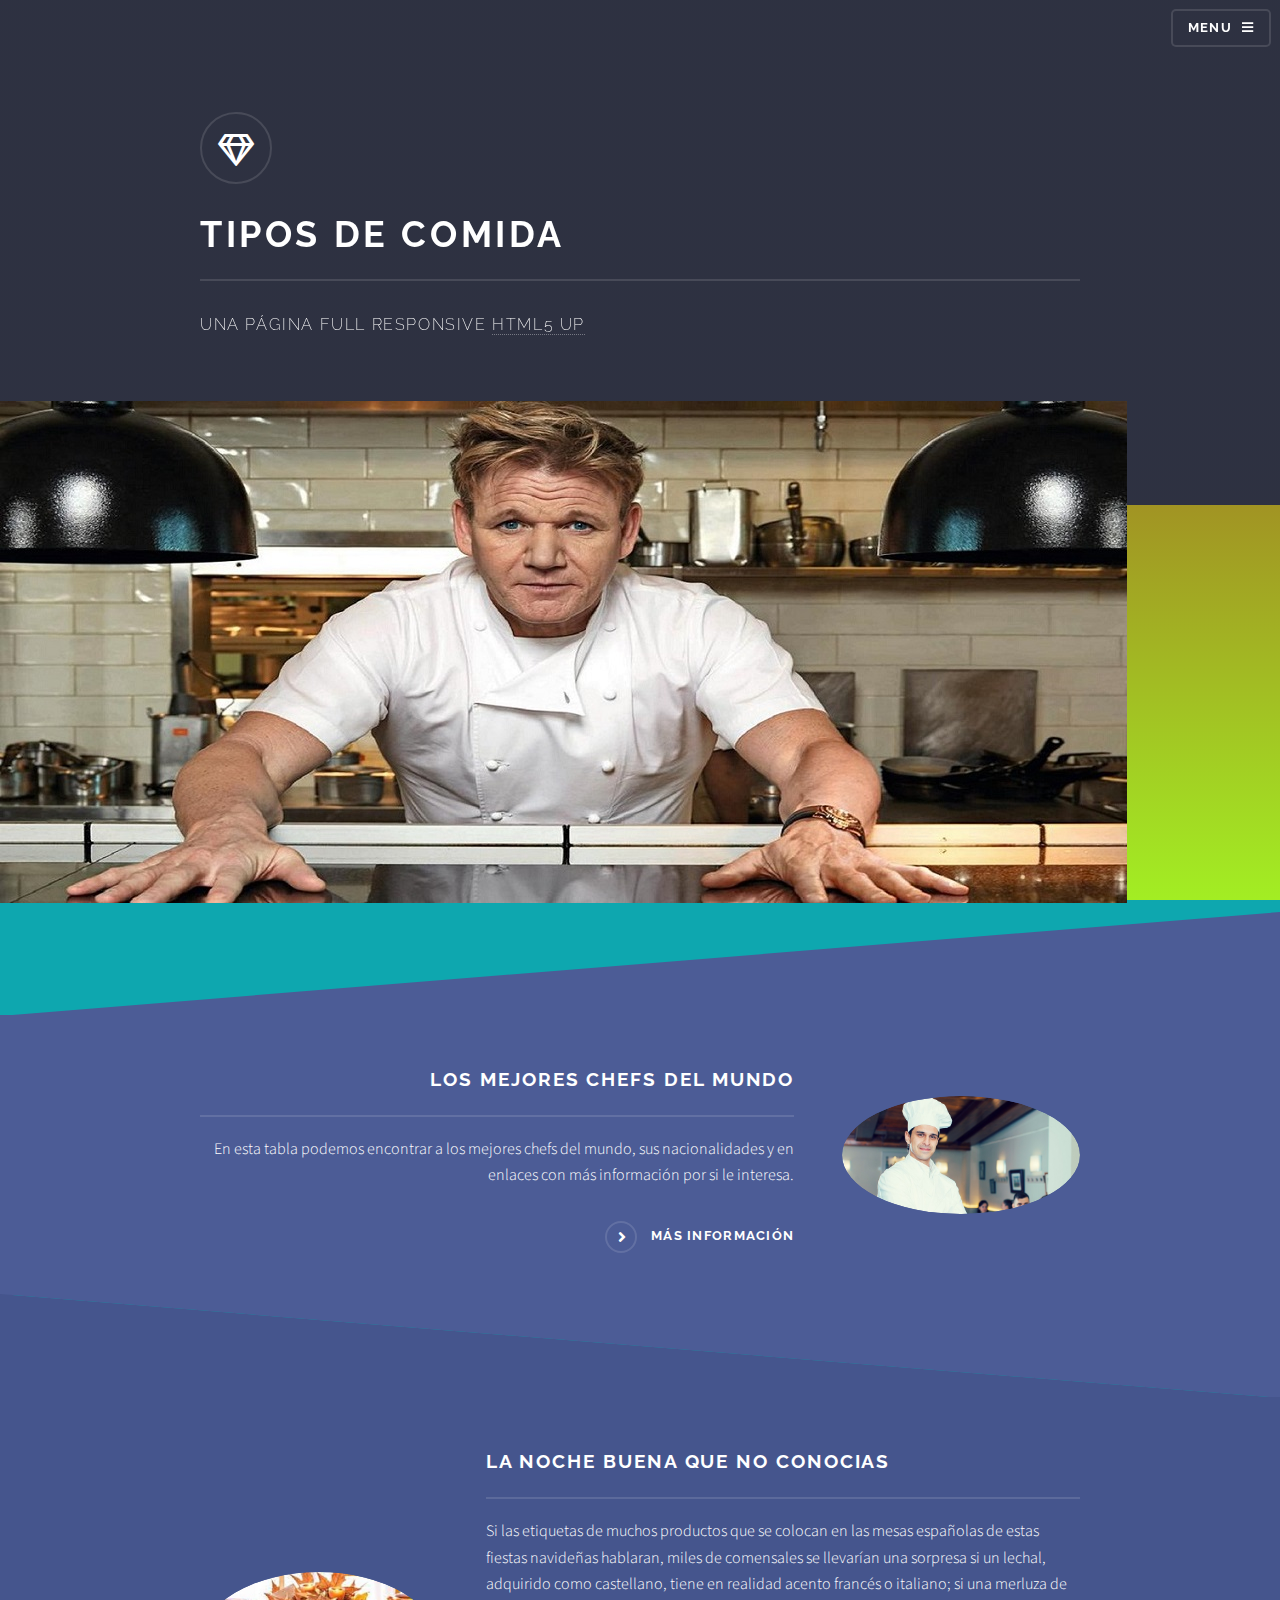
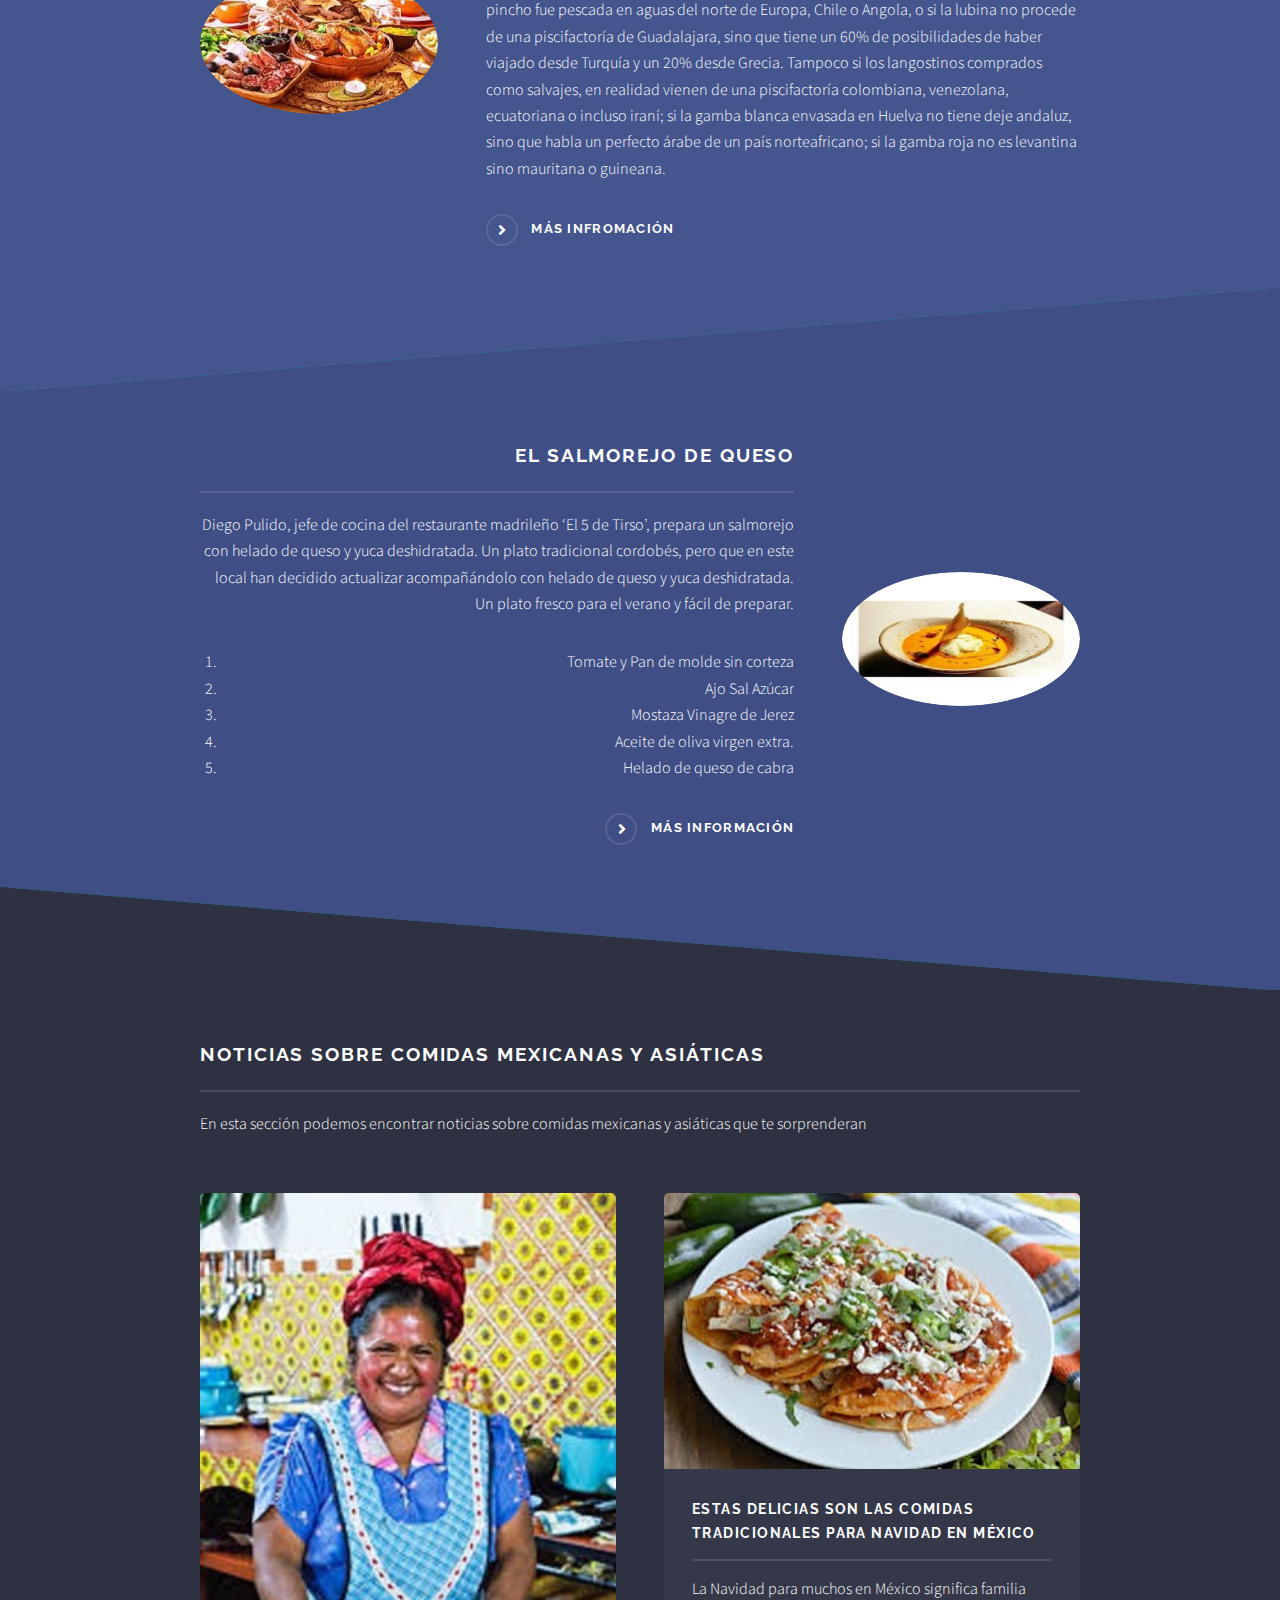
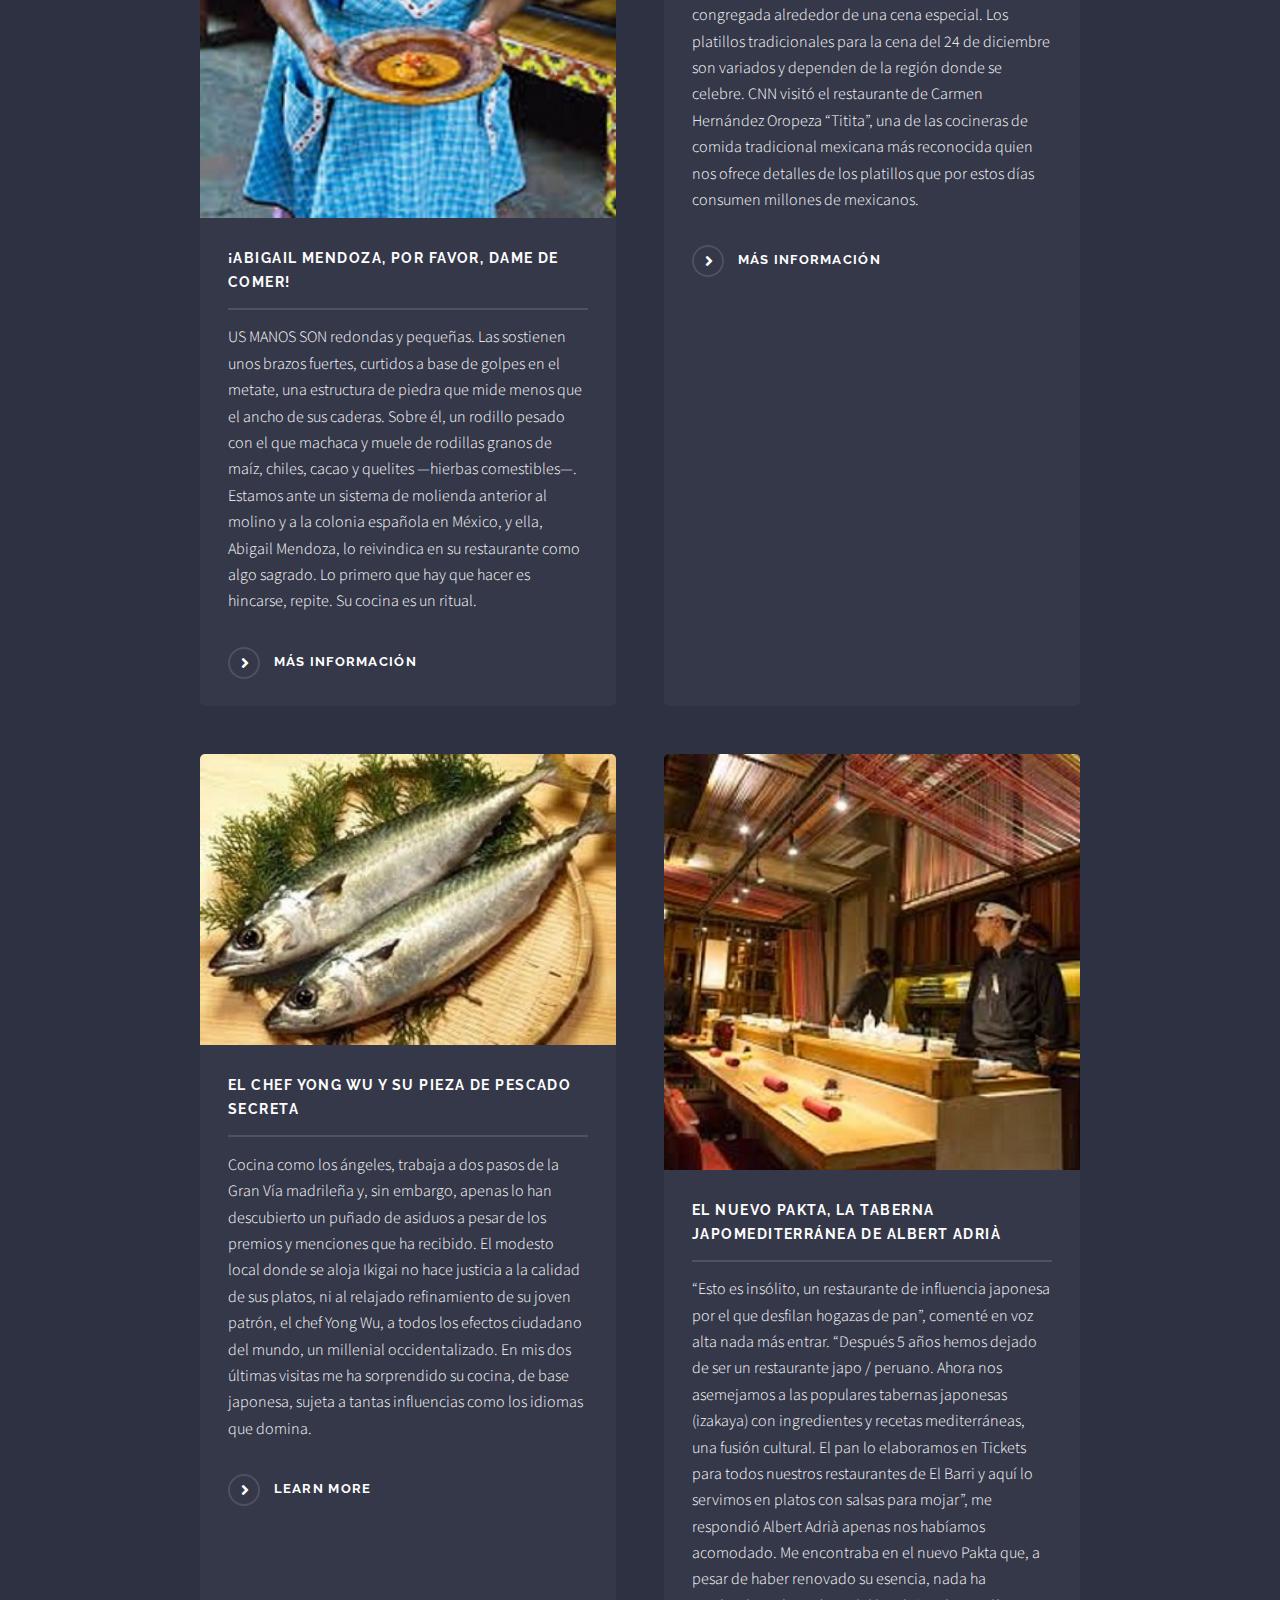
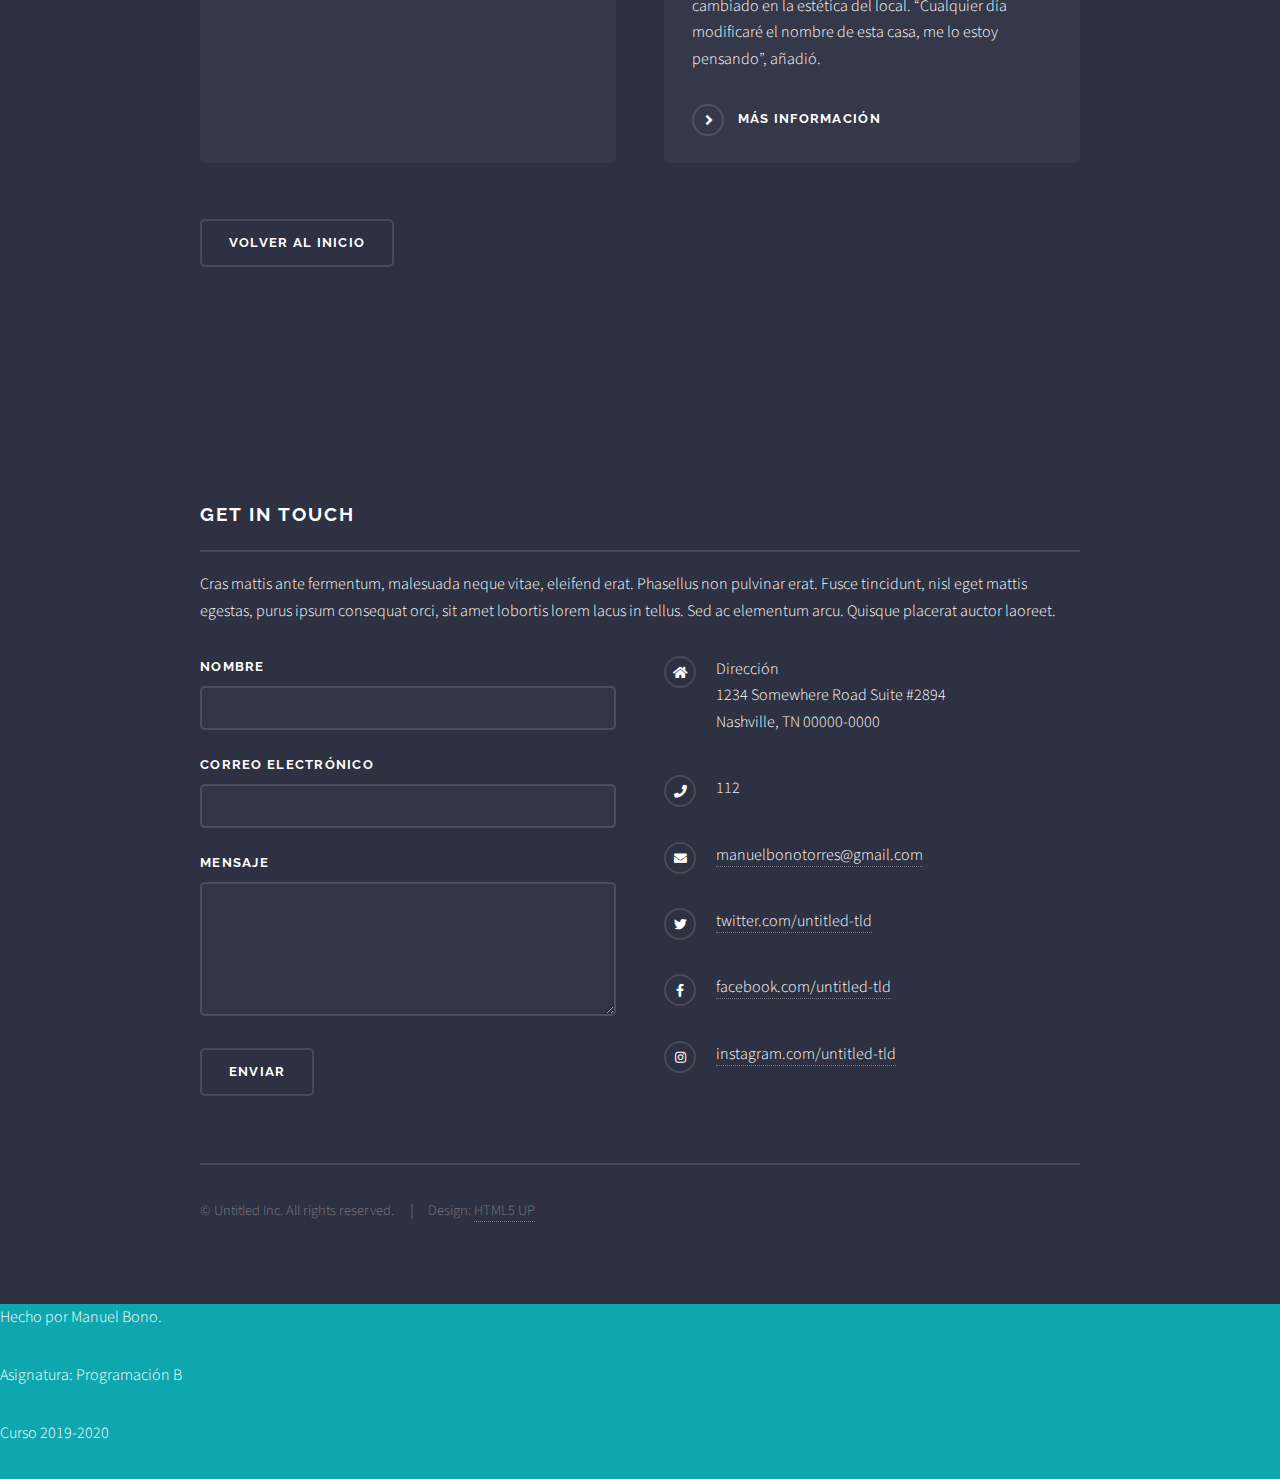
==== commit fff7c824: "entrega 8" ====
--- a/index.html
+++ b/index.html
@@ -1,183 +1,240 @@
 <!DOCTYPE HTML>
-<!--
-	Solid State by HTML5 UP
-	html5up.net | @ajlkn
-	Free for personal and commercial use under the CCA 3.0 license (html5up.net/license)
--->
+
 <html>
-	<head>
-		<title>Solid State by HTML5 UP</title>
-		<meta charset="utf-8" />
-		<meta name="viewport" content="width=device-width, initial-scale=1, user-scalable=no" />
-		<link rel="stylesheet" href="assets/css/main.css" />
-		<noscript><link rel="stylesheet" href="assets/css/noscript.css" /></noscript>
-	</head>
-	<body class="is-preload">
-
-		<!-- Page Wrapper -->
-			<div id="page-wrapper">
-
-				<!-- Header -->
-					<header id="header" class="alt">
-						<h1><a href="index.html">Solid State</a></h1>
-						<nav>
-							<a href="#menu">Menu</a>
-						</nav>
-					</header>
-
-				<!-- Menu -->
-					<nav id="menu">
-						<div class="inner">
-							<h2>Menu</h2>
-							<ul class="links">
-								<li><a href="index.html">Home</a></li>
-								<li><a href="generic.html">Generic</a></li>
-								<li><a href="elements.html">Elements</a></li>
-								<li><a href="#">Log In</a></li>
-								<li><a href="#">Sign Up</a></li>
-							</ul>
-							<a href="#" class="close">Close</a>
+
+<head>
+	<title>Tipos de comida HTML5 UP</title>
+	<meta charset="utf-8" />
+	<meta name="viewport" content="width=device-width, initial-scale=1, user-scalable=no" />
+	<link rel="stylesheet" href="assets/css/main.css" />
+	<noscript>
+		<link rel="stylesheet" href="assets/css/noscript.css" /></noscript>
+</head>
+
+<body class="is-preload">
+
+
+	<div id="page-wrapper">
+
+
+		<header id="header" class="alt">
+			<h1><a href="index.html">Solid State</a></h1>
+			<nav>
+				<a href="#menu">Menu</a>
+			</nav>
+		</header>
+
+
+		<nav id="menu">
+			<div class="inner">
+				<h2>Menu</h2>
+				<ul class="links">
+					<li><a href="index.html">Home</a></li>
+					<li><a href="generic.html">Generic</a></li>
+					<li><a href="elements.html">Elements</a></li>
+					<li><a href="#">Log In</a></li>
+					<li><a href="#">Sign Up</a></li>
+				</ul>
+				<a href="#" class="close">Close</a>
+			</div>
+		</nav>
+
+
+		<section id="banner">
+			<div class="inner">
+				<div class="logo"><span class="icon fa-gem"></span></div>
+				<h2>Tipos de comida</h2>
+				<p>Una página full responsive <a href="http://html5up.net">HTML5 UP</a></p>
+			</div>
+		</section>
+		<img src="images/principal/chef.jpg" alt="" /></a>
+
+		<section id="wrapper">
+
+
+			<section id="one" class="wrapper spotlight style1">
+				<div class="inner">
+					<a href="#" class="image"><img src="images/principal/chefbueno.jpg" alt="" /></a>
+					<div class="content">
+						<h2 class="major">Los mejores chefs del mundo</h2>
+						<p>En esta tabla podemos encontrar a los mejores chefs del mundo, sus nacionalidades y en
+							enlaces con más información por si le interesa.</p>
+						<a href="#" class="special">Más información</a>
+					</div>
+				</div>
+			</section>
+
+
+			<section id="two" class="wrapper alt spotlight style2">
+				<div class="inner">
+					<a href="#" class="image"><img src="images/noticias/nochebuena.jpg" alt="" /></a>
+					<div class="content">
+						<h2 class="major">La noche buena que no conocias</h2>
+						<p>Si las etiquetas de muchos productos que se colocan en las mesas españolas de estas fiestas
+							navideñas hablaran, miles de comensales se llevarían una sorpresa si un lechal, adquirido
+							como castellano, tiene en realidad acento francés o italiano; si una merluza de pincho fue
+							pescada en aguas del norte de Europa, Chile o Angola, o si la lubina no procede de una
+							piscifactoría de Guadalajara, sino que tiene un 60% de posibilidades de haber viajado desde
+							Turquía y un 20% desde Grecia. Tampoco si los langostinos comprados como salvajes, en
+							realidad vienen de una piscifactoría colombiana, venezolana, ecuatoriana o incluso iraní; si
+							la gamba blanca envasada en Huelva no tiene deje andaluz, sino que habla un perfecto árabe
+							de un país norteafricano; si la gamba roja no es levantina sino mauritana o guineana.</p>
+						<a href="#" class="special">Más infromación</a>
+					</div>
+				</div>
+			</section>
+
+
+			<section id="three" class="wrapper spotlight style3">
+				<div class="inner">
+					<a href="#" class="image"><img src="images/noticias/salmorejo.jpg" alt="" /></a>
+					<div class="content">
+						<h2 class="major">El salmorejo de queso</h2>
+						<p>Diego Pulido, jefe de cocina del restaurante madrileño ‘El 5 de Tirso’, prepara un salmorejo
+							con
+							helado de queso
+							y yuca deshidratada. Un plato tradicional cordobés, pero que en este local han decidido
+							actualizar
+							acompañándolo
+							con helado de queso y yuca deshidratada. Un plato fresco para el verano y fácil de preparar.
+						</p>
+						<ol>
+							<li value="1">Tomate y Pan de molde sin corteza</li>
+							<li> Ajo Sal Azúcar</li>
+							<li> Mostaza Vinagre de Jerez</li>
+							<li>Aceite de oliva virgen extra.</li>
+							<li>Helado de queso de cabra</li>
+						</ol>
+						<a href="#" class="special">Más información</a>
+					</div>
+				</div>
+			</section>
+
+
+			<section id="four" class="wrapper alt style1">
+				<div class="inner">
+					<h2 class="major">Noticias sobre comidas mexicanas y asiáticas</h2>
+					<p>En esta sección podemos encontrar noticias sobre comidas mexicanas y asiáticas que te
+						sorprenderan</p>
+					<section class="features">
+						<article>
+							<a href="#" class="image"><img src="images/noticias/mexicana.jpg" alt="" /></a>
+							<h3 class="major">¡Abigail Mendoza, por favor, dame de comer!</h3>
+							<p>US MANOS SON redondas y pequeñas. Las sostienen unos brazos fuertes, curtidos a base de
+								golpes en el metate, una estructura de piedra que mide menos que el ancho de sus
+								caderas. Sobre él, un rodillo pesado con el que machaca y muele de rodillas granos de
+								maíz, chiles, cacao y quelites —hierbas comestibles—. Estamos ante un sistema de
+								molienda anterior al molino y a la colonia española en México, y ella, Abigail Mendoza,
+								lo reivindica en su restaurante como algo sagrado. Lo primero que hay que hacer es
+								hincarse, repite. Su cocina es un ritual.</p>
+							<a href="#" class="special">Más información</a>
+						</article>
+						<article>
+							<a href="#" class="image"><img src="images/noticias/navidadmexico.jpg" alt="" /></a>
+							<h3 class="major">Estas delicias son las comidas tradicionales para Navidad en México</h3>
+							<p>La Navidad para muchos en México significa familia congregada alrededor de una cena
+								especial. Los platillos tradicionales para la cena del 24 de diciembre son variados y
+								dependen de la región donde se celebre. CNN visitó el restaurante de Carmen Hernández
+								Oropeza “Titita”, una de las cocineras de comida tradicional mexicana más reconocida
+								quien nos ofrece detalles de los platillos que por estos días consumen millones de
+								mexicanos.</p>
+							<a href="#" class="special">Más información</a>
+						</article>
+						<article>
+							<a href="#" class="image"><img src="images/noticias/asiapescado.jpg" alt="" /></a>
+							<h3 class="major">El chef Yong Wu y su pieza de pescado secreta</h3>
+							<p>Cocina como los ángeles, trabaja a dos pasos de la Gran Vía madrileña y, sin embargo,
+								apenas lo han descubierto un puñado de asiduos a pesar de los premios y menciones que ha
+								recibido. El modesto local donde se aloja Ikigai no hace justicia a la calidad de sus
+								platos, ni al relajado refinamiento de su joven patrón, el chef Yong Wu, a todos los
+								efectos ciudadano del mundo, un millenial occidentalizado. En mis dos últimas visitas me
+								ha sorprendido su cocina, de base japonesa, sujeta a tantas influencias como los idiomas
+								que domina.</p>
+							<a href="#" class="special">Learn more</a>
+						</article>
+						<article>
+							<a href="#" class="image"><img src="images/noticias/asia.jpg" alt="" /></a>
+							<h3 class="major">El nuevo Pakta, la taberna japomediterránea de Albert Adrià</h3>
+							<p>“Esto es insólito, un restaurante de influencia japonesa por el que desfilan hogazas de
+								pan”, comenté en voz alta nada más entrar. “Después 5 años hemos dejado de ser un
+								restaurante japo / peruano. Ahora nos asemejamos a las populares tabernas japonesas
+								(izakaya) con ingredientes y recetas mediterráneas, una fusión cultural. El pan lo
+								elaboramos en Tickets para todos nuestros restaurantes de El Barri y aquí lo servimos en
+								platos con salsas para mojar”, me respondió Albert Adrià apenas nos habíamos acomodado.
+								Me encontraba en el nuevo Pakta que, a pesar de haber renovado su esencia, nada ha
+								cambiado en la estética del local. “Cualquier día modificaré el nombre de esta casa, me
+								lo estoy pensando”, añadió.</p>
+							<a href="#" class="special">Más información</a>
+						</article>
+					</section>
+					<ul class="actions">
+						<li><a href="#" class="button">Volver al inicio</a></li>
+					</ul>
+				</div>
+			</section>
+
+		</section>
+
+
+		<section id="footer">
+			<div class="inner">
+				<h2 class="major">Get in touch</h2>
+				<p>Cras mattis ante fermentum, malesuada neque vitae, eleifend erat. Phasellus non pulvinar erat. Fusce
+					tincidunt, nisl eget mattis egestas, purus ipsum consequat orci, sit amet lobortis lorem lacus in
+					tellus. Sed ac elementum arcu. Quisque placerat auctor laoreet.</p>
+				<form method="post" action="#">
+					<div class="fields">
+						<div class="field">
+							<label for="name">Nombre</label>
+							<input type="text" name="name" id="name" />
 						</div>
-					</nav>
-
-				<!-- Banner -->
-					<section id="banner">
-						<div class="inner">
-							<div class="logo"><span class="icon fa-gem"></span></div>
-							<h2>This is Solid State</h2>
-							<p>Another free + fully responsive site template by <a href="http://html5up.net">HTML5 UP</a></p>
+						<div class="field">
+							<label for="email">Correo electrónico</label>
+							<input type="email" name="email" id="email" />
 						</div>
-					</section>
-
-				<!-- Wrapper -->
-					<section id="wrapper">
-
-						<!-- One -->
-							<section id="one" class="wrapper spotlight style1">
-								<div class="inner">
-									<a href="#" class="image"><img src="images/pic01.jpg" alt="" /></a>
-									<div class="content">
-										<h2 class="major">Magna arcu feugiat</h2>
-										<p>Lorem ipsum dolor sit amet, etiam lorem adipiscing elit. Cras turpis ante, nullam sit amet turpis non, sollicitudin posuere urna. Mauris id tellus arcu. Nunc vehicula id nulla dignissim dapibus. Nullam ultrices, neque et faucibus viverra, ex nulla cursus.</p>
-										<a href="#" class="special">Learn more</a>
-									</div>
-								</div>
-							</section>
-
-						<!-- Two -->
-							<section id="two" class="wrapper alt spotlight style2">
-								<div class="inner">
-									<a href="#" class="image"><img src="images/pic02.jpg" alt="" /></a>
-									<div class="content">
-										<h2 class="major">Tempus adipiscing</h2>
-										<p>Lorem ipsum dolor sit amet, etiam lorem adipiscing elit. Cras turpis ante, nullam sit amet turpis non, sollicitudin posuere urna. Mauris id tellus arcu. Nunc vehicula id nulla dignissim dapibus. Nullam ultrices, neque et faucibus viverra, ex nulla cursus.</p>
-										<a href="#" class="special">Learn more</a>
-									</div>
-								</div>
-							</section>
-
-						<!-- Three -->
-							<section id="three" class="wrapper spotlight style3">
-								<div class="inner">
-									<a href="#" class="image"><img src="images/pic03.jpg" alt="" /></a>
-									<div class="content">
-										<h2 class="major">Nullam dignissim</h2>
-										<p>Lorem ipsum dolor sit amet, etiam lorem adipiscing elit. Cras turpis ante, nullam sit amet turpis non, sollicitudin posuere urna. Mauris id tellus arcu. Nunc vehicula id nulla dignissim dapibus. Nullam ultrices, neque et faucibus viverra, ex nulla cursus.</p>
-										<a href="#" class="special">Learn more</a>
-									</div>
-								</div>
-							</section>
-
-						<!-- Four -->
-							<section id="four" class="wrapper alt style1">
-								<div class="inner">
-									<h2 class="major">Vitae phasellus</h2>
-									<p>Cras mattis ante fermentum, malesuada neque vitae, eleifend erat. Phasellus non pulvinar erat. Fusce tincidunt, nisl eget mattis egestas, purus ipsum consequat orci, sit amet lobortis lorem lacus in tellus. Sed ac elementum arcu. Quisque placerat auctor laoreet.</p>
-									<section class="features">
-										<article>
-											<a href="#" class="image"><img src="images/pic04.jpg" alt="" /></a>
-											<h3 class="major">Sed feugiat lorem</h3>
-											<p>Lorem ipsum dolor sit amet, consectetur adipiscing vehicula id nulla dignissim dapibus ultrices.</p>
-											<a href="#" class="special">Learn more</a>
-										</article>
-										<article>
-											<a href="#" class="image"><img src="images/pic05.jpg" alt="" /></a>
-											<h3 class="major">Nisl placerat</h3>
-											<p>Lorem ipsum dolor sit amet, consectetur adipiscing vehicula id nulla dignissim dapibus ultrices.</p>
-											<a href="#" class="special">Learn more</a>
-										</article>
-										<article>
-											<a href="#" class="image"><img src="images/pic06.jpg" alt="" /></a>
-											<h3 class="major">Ante fermentum</h3>
-											<p>Lorem ipsum dolor sit amet, consectetur adipiscing vehicula id nulla dignissim dapibus ultrices.</p>
-											<a href="#" class="special">Learn more</a>
-										</article>
-										<article>
-											<a href="#" class="image"><img src="images/pic07.jpg" alt="" /></a>
-											<h3 class="major">Fusce consequat</h3>
-											<p>Lorem ipsum dolor sit amet, consectetur adipiscing vehicula id nulla dignissim dapibus ultrices.</p>
-											<a href="#" class="special">Learn more</a>
-										</article>
-									</section>
-									<ul class="actions">
-										<li><a href="#" class="button">Browse All</a></li>
-									</ul>
-								</div>
-							</section>
-
-					</section>
-
-				<!-- Footer -->
-					<section id="footer">
-						<div class="inner">
-							<h2 class="major">Get in touch</h2>
-							<p>Cras mattis ante fermentum, malesuada neque vitae, eleifend erat. Phasellus non pulvinar erat. Fusce tincidunt, nisl eget mattis egestas, purus ipsum consequat orci, sit amet lobortis lorem lacus in tellus. Sed ac elementum arcu. Quisque placerat auctor laoreet.</p>
-							<form method="post" action="#">
-								<div class="fields">
-									<div class="field">
-										<label for="name">Name</label>
-										<input type="text" name="name" id="name" />
-									</div>
-									<div class="field">
-										<label for="email">Email</label>
-										<input type="email" name="email" id="email" />
-									</div>
-									<div class="field">
-										<label for="message">Message</label>
-										<textarea name="message" id="message" rows="4"></textarea>
-									</div>
-								</div>
-								<ul class="actions">
-									<li><input type="submit" value="Send Message" /></li>
-								</ul>
-							</form>
-							<ul class="contact">
-								<li class="icon solid fa-home">
-									Untitled Inc<br />
-									1234 Somewhere Road Suite #2894<br />
-									Nashville, TN 00000-0000
-								</li>
-								<li class="icon solid fa-phone">(000) 000-0000</li>
-								<li class="icon solid fa-envelope"><a href="#">information@untitled.tld</a></li>
-								<li class="icon brands fa-twitter"><a href="#">twitter.com/untitled-tld</a></li>
-								<li class="icon brands fa-facebook-f"><a href="#">facebook.com/untitled-tld</a></li>
-								<li class="icon brands fa-instagram"><a href="#">instagram.com/untitled-tld</a></li>
-							</ul>
-							<ul class="copyright">
-								<li>&copy; Untitled Inc. All rights reserved.</li><li>Design: <a href="http://html5up.net">HTML5 UP</a></li>
-							</ul>
+						<div class="field">
+							<label for="message">Mensaje</label>
+							<textarea name="message" id="message" rows="4"></textarea>
 						</div>
-					</section>
-
+					</div>
+					<ul class="actions">
+						<li><input type="submit" value="Enviar" /></li>
+					</ul>
+				</form>
+				<ul class="contact">
+					<li class="icon solid fa-home">
+						Dirección<br />
+						1234 Somewhere Road Suite #2894<br />
+						Nashville, TN 00000-0000
+					</li>
+					<li class="icon solid fa-phone">112</li>
+					<li class="icon solid fa-envelope"><a href="#">manuelbonotorres@gmail.com</a></li>
+					<li class="icon brands fa-twitter"><a href="#">twitter.com/untitled-tld</a></li>
+					<li class="icon brands fa-facebook-f"><a href="#">facebook.com/untitled-tld</a></li>
+					<li class="icon brands fa-instagram"><a href="#">instagram.com/untitled-tld</a></li>
+				</ul>
+				<ul class="copyright">
+					<li>&copy; Untitled Inc. All rights reserved.</li>
+					<li>Design: <a href="http://html5up.net">HTML5 UP</a></li>
+				</ul>
 			</div>
-
-		<!-- Scripts -->
-			<script src="assets/js/jquery.min.js"></script>
-			<script src="assets/js/jquery.scrollex.min.js"></script>
-			<script src="assets/js/browser.min.js"></script>
-			<script src="assets/js/breakpoints.min.js"></script>
-			<script src="assets/js/util.js"></script>
-			<script src="assets/js/main.js"></script>
-
-	</body>
+		</section>
+
+	</div>
+	<footer>
+		<p>Hecho por Manuel Bono.</p>
+        <p>Asignatura: Programación B</p>
+        <p>Curso 2019-2020</p>
+	</footer>
+
+
+	<script src="assets/js/jquery.min.js"></script>
+	<script src="assets/js/jquery.scrollex.min.js"></script>
+	<script src="assets/js/browser.min.js"></script>
+	<script src="assets/js/breakpoints.min.js"></script>
+	<script src="assets/js/util.js"></script>
+	<script src="assets/js/main.js"></script>
+
+</body>
+
 </html>--- a/assets/css/main.css
+++ b/assets/css/main.css
@@ -1,10 +1,10 @@
 @import url(fontawesome-all.min.css);
 @import url("https://fonts.googleapis.com/css?family=Raleway:200,700|Source+Sans+Pro:300,600,300italic,600italic");
 
-/*
-	Solid State by HTML5 UP
-	html5up.net | @ajlkn
-	Free for personal and commercial use under the CCA 3.0 license (html5up.net/license)
+/*
+	Solid State by HTML5 UP
+	html5up.net | @ajlkn
+	Free for personal and commercial use under the CCA 3.0 license (html5up.net/license)
 */
 
 html, body, div, span, applet, object,
@@ -99,13 +99,13 @@
 	}
 
 	body {
-		background-color: #2e3141;
-		background-image: linear-gradient(to top, rgba(46, 49, 65, 0.8), rgba(46, 49, 65, 0.8)), url("../../images/bg.jpg");
-		background-size: auto,+		background-color: #0ea7af;
+		background-image: linear-gradient(to top, rgba(200, 255, 0, 0.8), rgba(196, 0, 0, 0.8)), url("../../images/bg.jpg");
+		background-size: auto,
  cover;
-		background-attachment: fixed,+		background-attachment: fixed,
  fixed;
-		background-position: center,+		background-position: center,
  center;
 	}
 
@@ -230,7 +230,7 @@
 			}
 
 			a.special:not(.button):hover:before {
-				background-color: rgba(255, 255, 255, 0.025);
+				background-color: rgba(41, 15, 155, 0.025);
 			}
 
 			a.special:not(.button):active:before {
@@ -319,7 +319,7 @@
 	}
 
 	blockquote {
-		border-left: solid 4px rgba(255, 255, 255, 0.125);
+		border-left: solid 4px rgba(216, 253, 6, 0.125);
 		font-style: italic;
 		margin: 0 0 2em 0;
 		padding: 0.5em 0 0.5em 2em;
@@ -3467,9 +3467,9 @@
 				padding: 7em 0 8.25em 0 ;
 				background-color: #2e3141;
 				background-image: linear-gradient(to top, rgba(46, 49, 65, 0.8), rgba(46, 49, 65, 0.8)), url("../../images/bg.jpg");
-				background-size: auto,+				background-size: auto,
  cover;
-				background-position: center,+				background-position: center,
  center;
 				margin-bottom: -6.5em;
 			}
@@ -3579,9 +3579,9 @@
 			padding: 9em 0 6.25em 0 ;
 			background-color: #2e3141;
 			background-image: linear-gradient(to top, rgba(46, 49, 65, 0.8), rgba(46, 49, 65, 0.8)), url("../../images/bg.jpg");
-			background-size: auto,+			background-size: auto,
  cover;
-			background-position: center,+			background-position: center,
  0% 30%;
 			margin-bottom: -6.5em;
 		}
@@ -3592,9 +3592,9 @@
 
 		#wrapper > header {
 			padding: 11em 3em 7.375em 3em ;
-			background-size: auto,+			background-size: auto,
  cover;
-			background-position: center,+			background-position: center,
  0% 0%;
 			margin-bottom: -4.75em;
 		}
@@ -3609,7 +3609,7 @@
 
 		#wrapper > header {
 			padding: 6.5em 2em 3em 2em ;
-			background-size: auto,+			background-size: auto,
  125%;
 			margin-bottom: -2.5em;
 		}
@@ -4072,9 +4072,9 @@
 		#footer {
 			background-color: #2e3141;
 			background-image: linear-gradient(to top, rgba(46, 49, 65, 0.8), rgba(46, 49, 65, 0.8)), url("../../images/bg.jpg");
-			background-size: auto,+			background-size: auto,
  cover;
-			background-position: center,+			background-position: center,
  center;
 			margin-top: -6.5em;
 			padding-top: 6.5em;
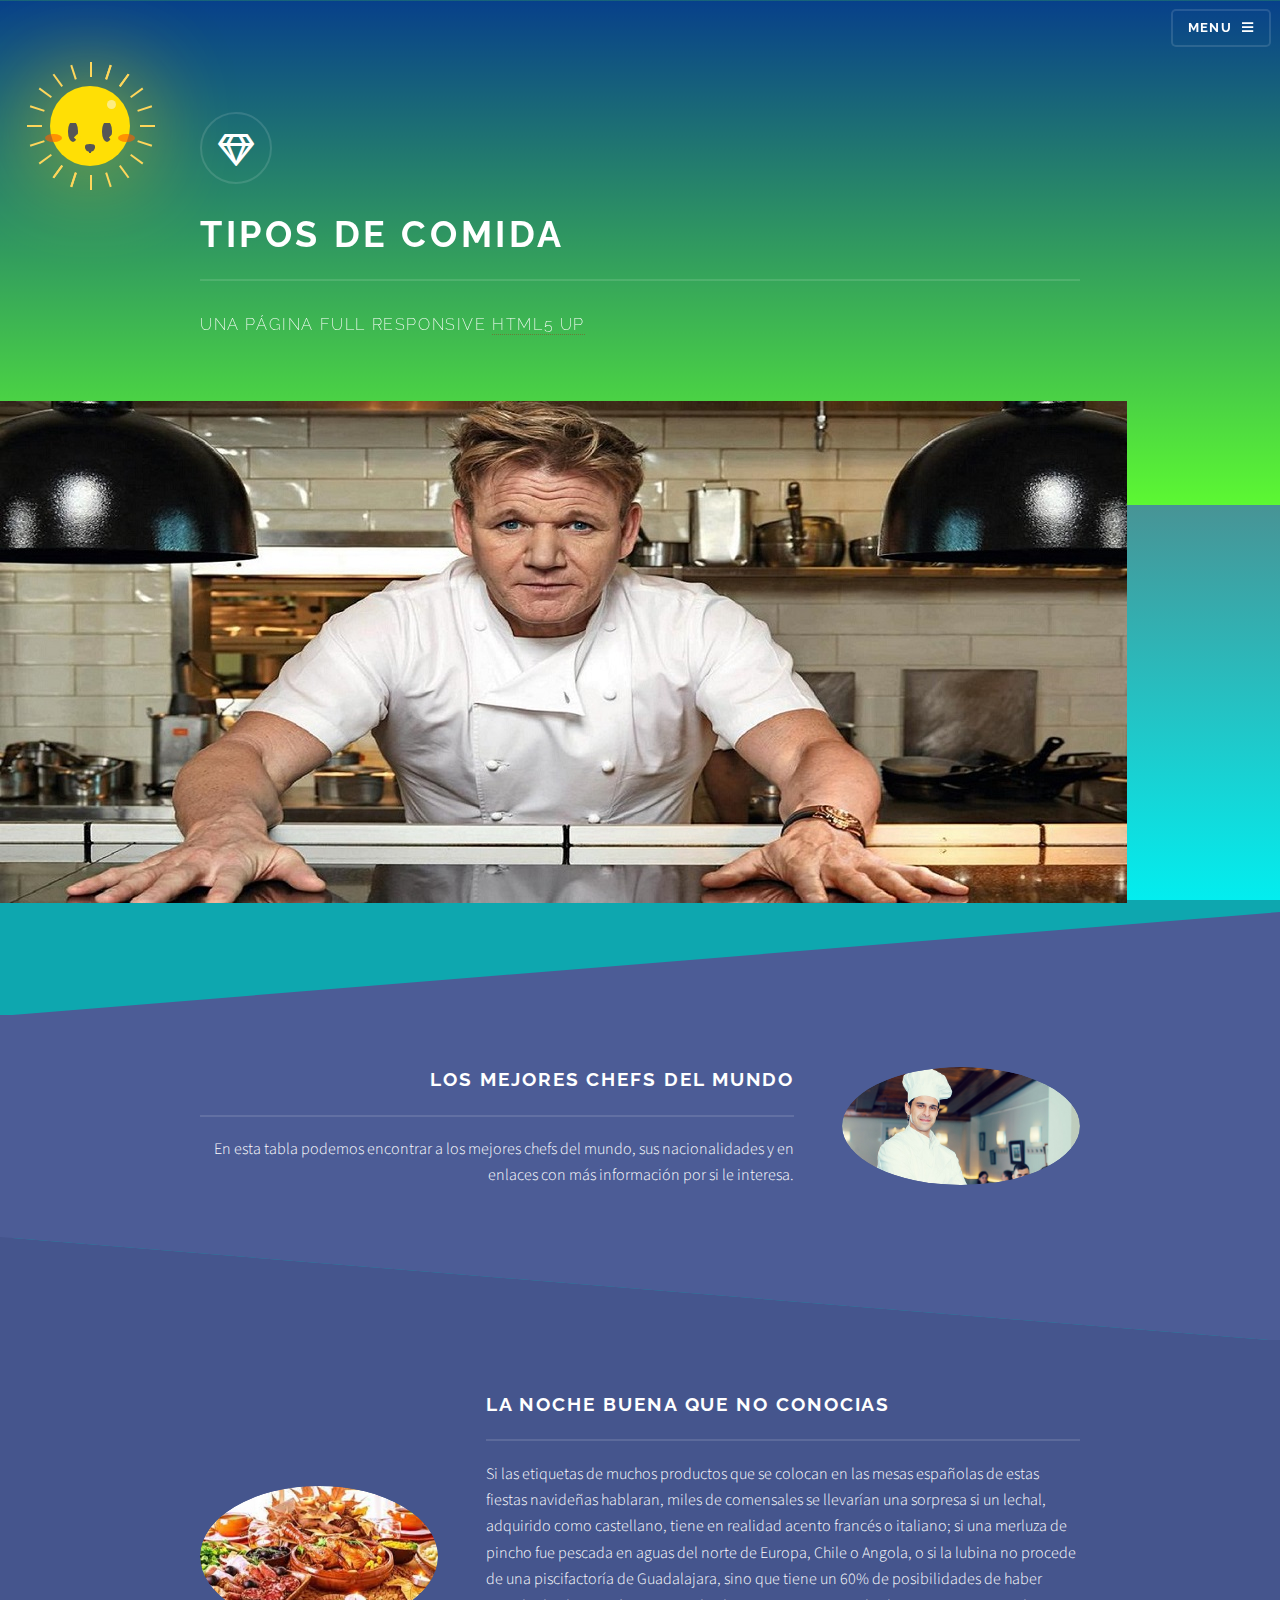
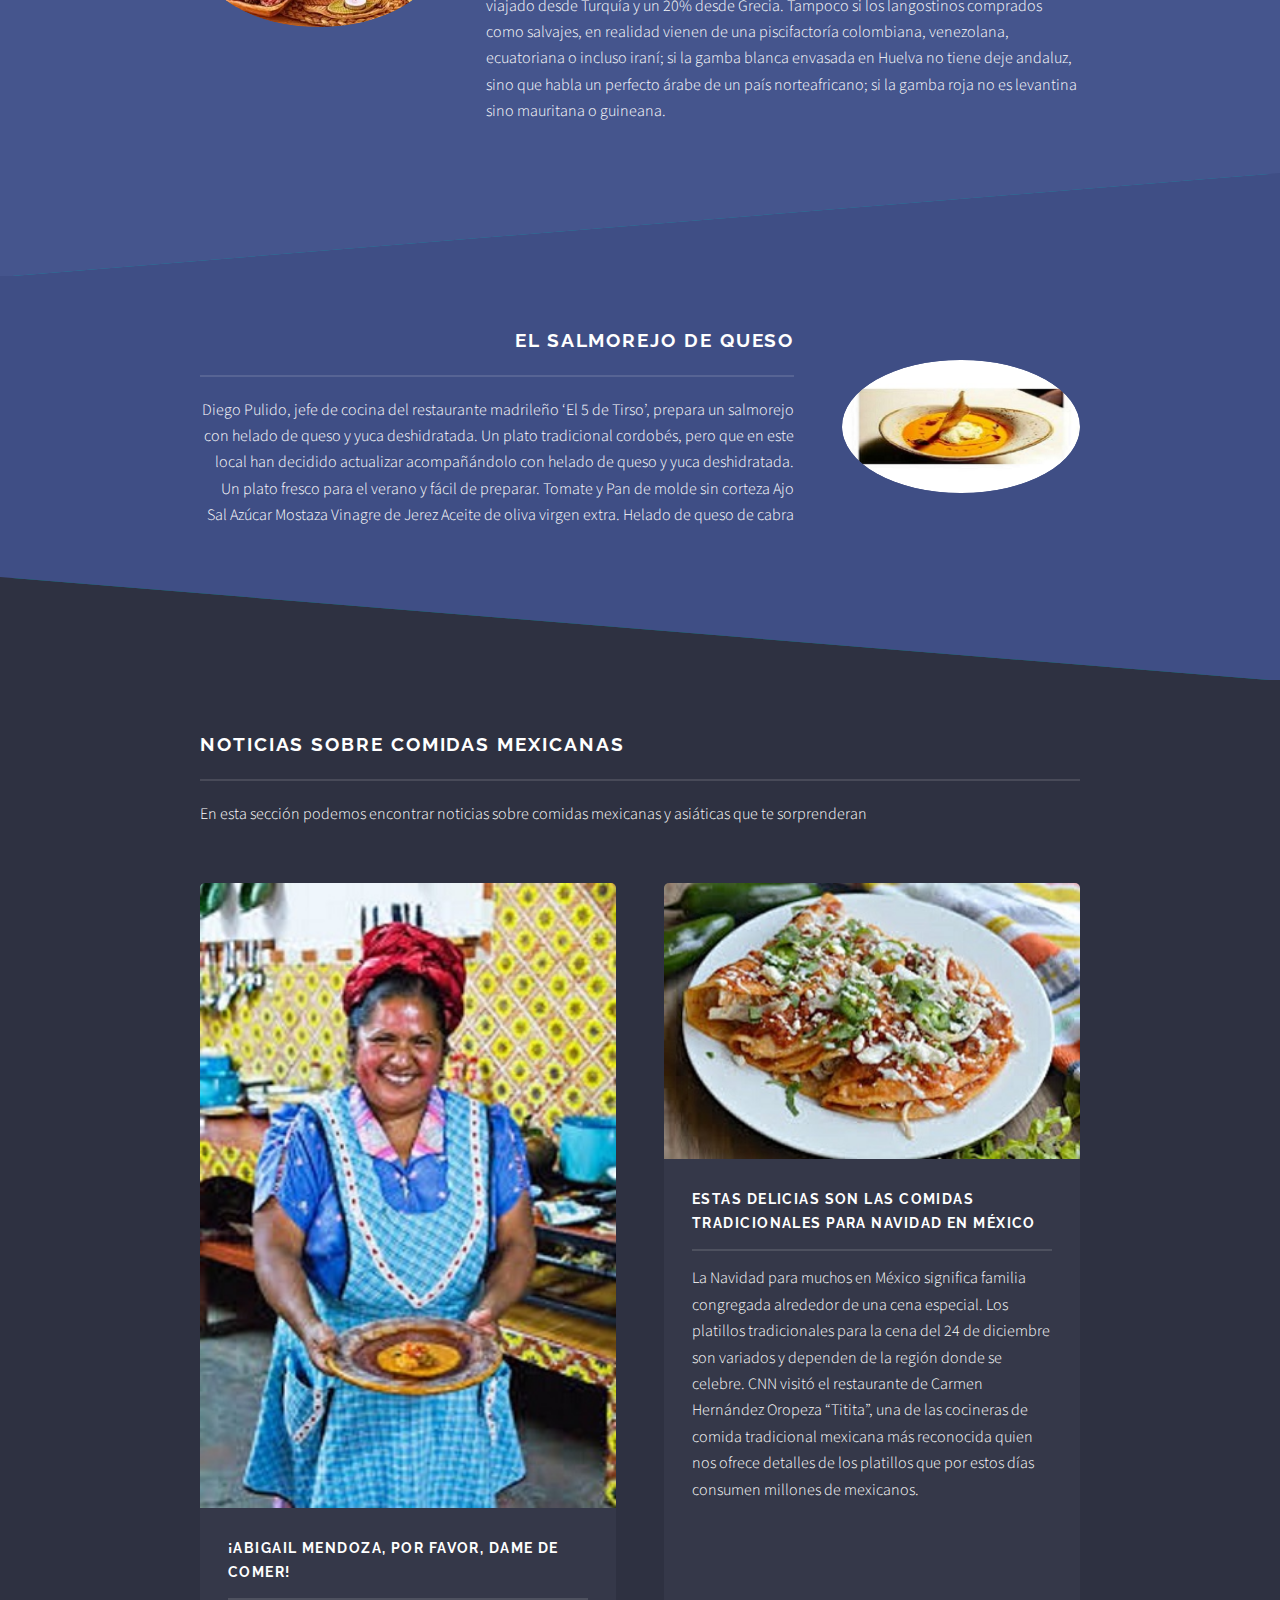
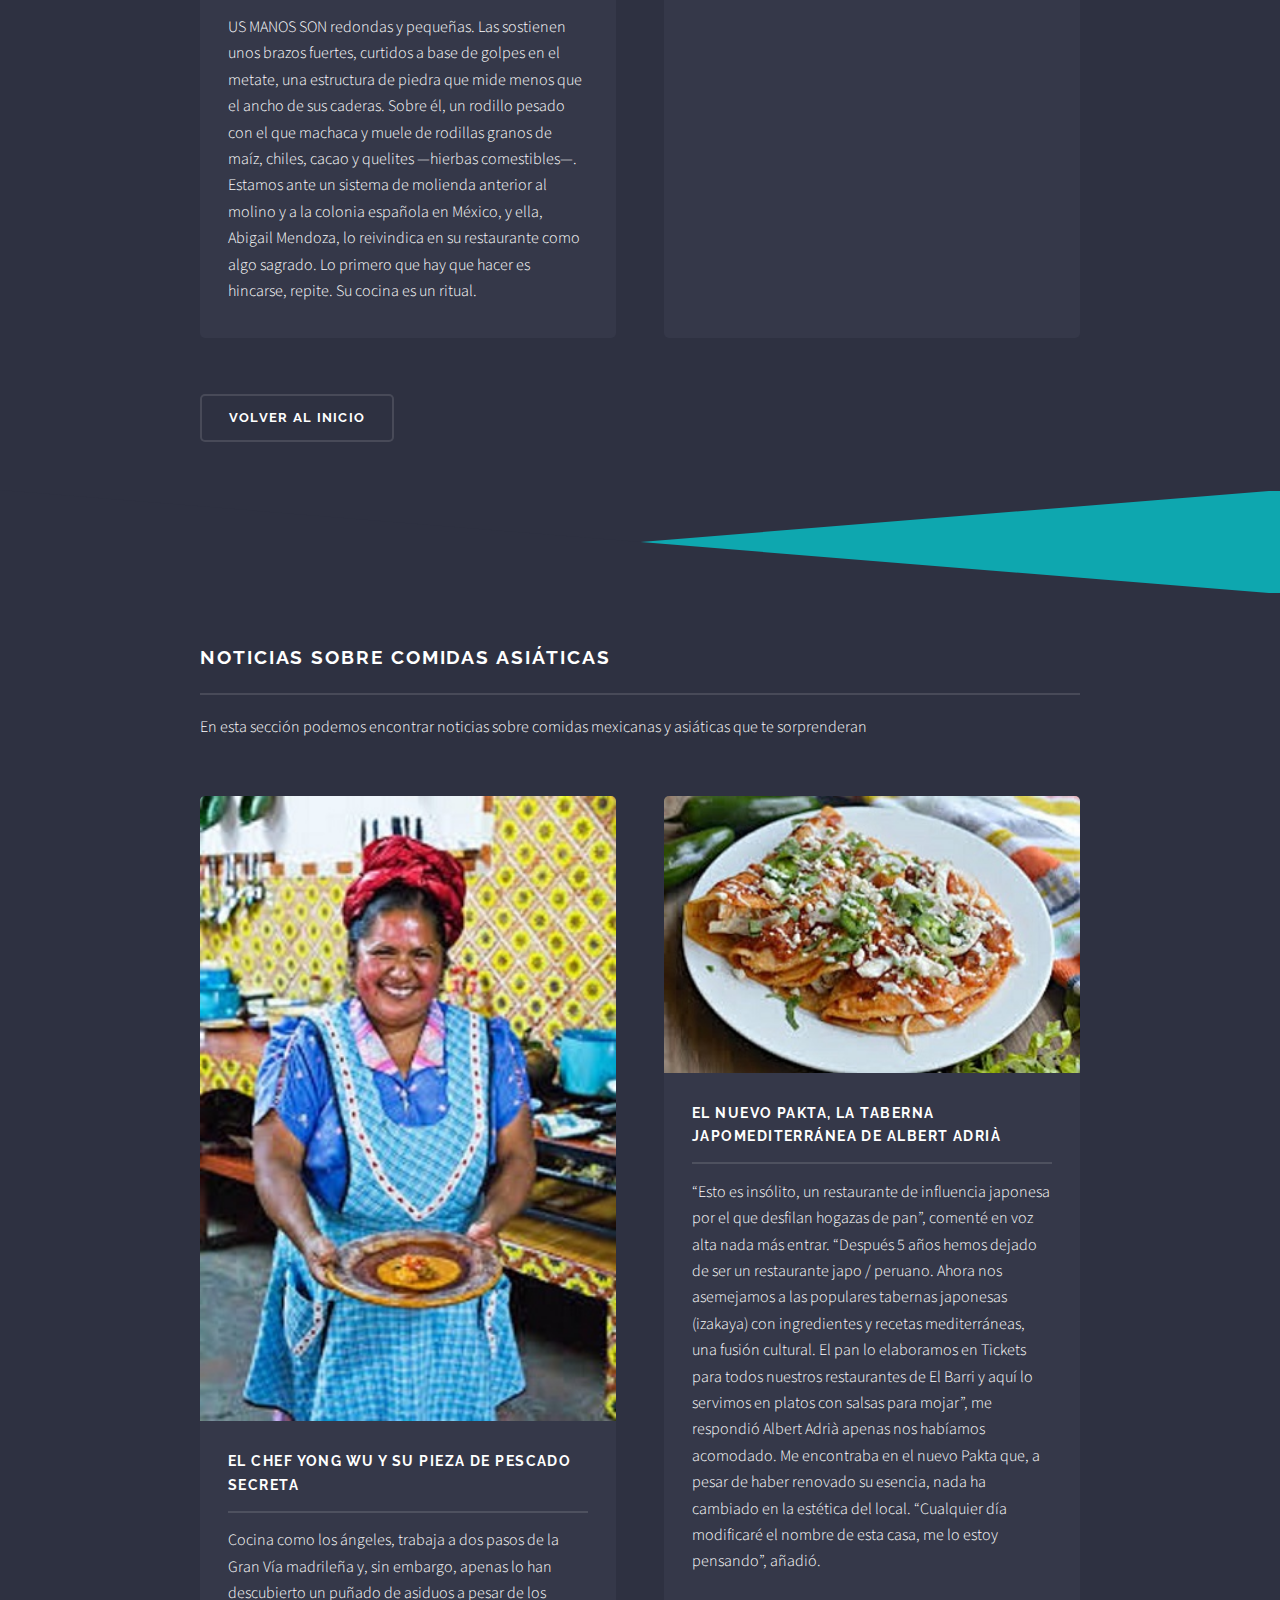
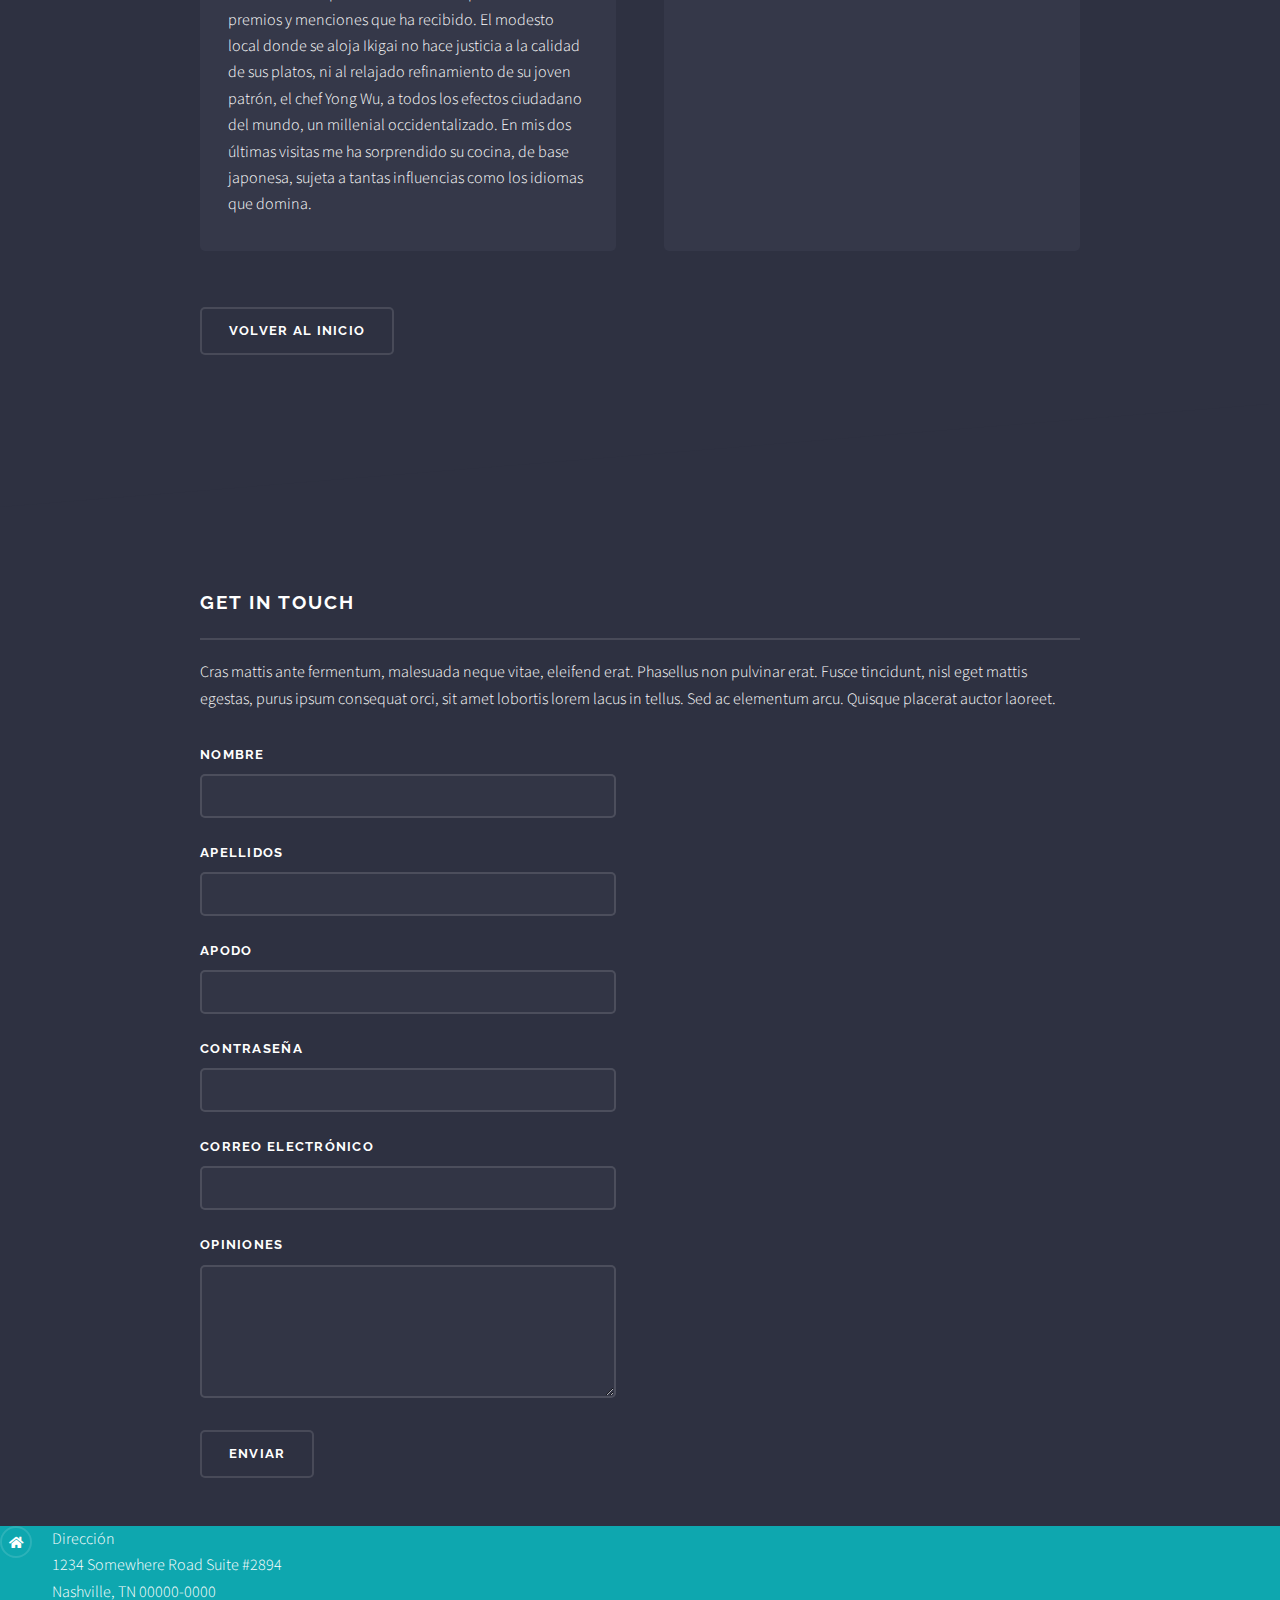
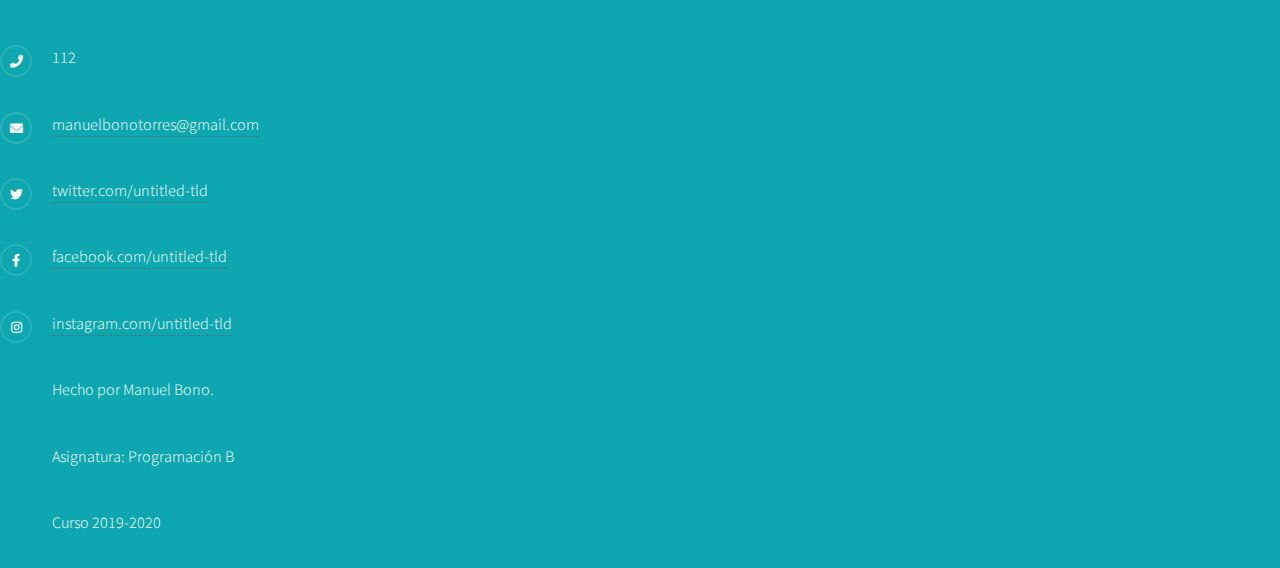
==== commit f60552d5: "Solod state" ====
--- a/index.html
+++ b/index.html
@@ -7,6 +7,7 @@
 	<meta charset="utf-8" />
 	<meta name="viewport" content="width=device-width, initial-scale=1, user-scalable=no" />
 	<link rel="stylesheet" href="assets/css/main.css" />
+	<link rel="stylesheet" href="assets/css/sun.css" />
 	<noscript>
 		<link rel="stylesheet" href="assets/css/noscript.css" /></noscript>
 </head>
@@ -22,6 +23,67 @@
 			<nav>
 				<a href="#menu">Menu</a>
 			</nav>
+			<div class="sun">
+				<div class="sun-face">
+					<div class="sun-hlight"></div>
+					<div class="sun-leye"></div>
+					<div class="sun-reye"></div>
+					<div class="sun-lred"></div>
+					<div class="sun-rred"></div>
+					<div class="sun-nose"></div>
+				</div>
+				<div class="sun-anime">
+					<div class="sun-ball"></div>
+					<div class="sun-light">
+						<b></b>
+						<s></s>
+					</div>
+					<div class="sun-light">
+						<b></b>
+						<s></s>
+					</div>
+					<div class="sun-light">
+						<b></b>
+						<s></s>
+					</div>
+					<div class="sun-light">
+						<b></b>
+						<s></s>
+					</div>
+					<div class="sun-light">
+						<b></b>
+						<s></s>
+					</div>
+					<div class="sun-light">
+						<b></b>
+						<s></s>
+					</div>
+					<div class="sun-light">
+						<b></b>
+						<s></s>
+					</div>
+					<div class="sun-light">
+						<b></b>
+						<s></s>
+					</div>
+					<div class="sun-light">
+						<b></b>
+						<s></s>
+					</div>
+					<div class="sun-light">
+						<b></b>
+						<s></s>
+					</div>
+					<div class="sun-light">
+						<b></b>
+						<s></s>
+					</div>
+					<div class="sun-light">
+						<b></b>
+						<s></s>
+					</div>
+				</div>
+			</div>
 		</header>
 
 
@@ -59,7 +121,7 @@
 						<h2 class="major">Los mejores chefs del mundo</h2>
 						<p>En esta tabla podemos encontrar a los mejores chefs del mundo, sus nacionalidades y en
 							enlaces con más información por si le interesa.</p>
-						<a href="#" class="special">Más información</a>
+
 					</div>
 				</div>
 			</section>
@@ -79,7 +141,7 @@
 							realidad vienen de una piscifactoría colombiana, venezolana, ecuatoriana o incluso iraní; si
 							la gamba blanca envasada en Huelva no tiene deje andaluz, sino que habla un perfecto árabe
 							de un país norteafricano; si la gamba roja no es levantina sino mauritana o guineana.</p>
-						<a href="#" class="special">Más infromación</a>
+
 					</div>
 				</div>
 			</section>
@@ -97,15 +159,13 @@
 							actualizar
 							acompañándolo
 							con helado de queso y yuca deshidratada. Un plato fresco para el verano y fácil de preparar.
+							Tomate y Pan de molde sin corteza
+							Ajo Sal Azúcar
+							Mostaza Vinagre de Jerez
+							Aceite de oliva virgen extra.
+							Helado de queso de cabra
 						</p>
-						<ol>
-							<li value="1">Tomate y Pan de molde sin corteza</li>
-							<li> Ajo Sal Azúcar</li>
-							<li> Mostaza Vinagre de Jerez</li>
-							<li>Aceite de oliva virgen extra.</li>
-							<li>Helado de queso de cabra</li>
-						</ol>
-						<a href="#" class="special">Más información</a>
+
 					</div>
 				</div>
 			</section>
@@ -113,7 +173,7 @@
 
 			<section id="four" class="wrapper alt style1">
 				<div class="inner">
-					<h2 class="major">Noticias sobre comidas mexicanas y asiáticas</h2>
+					<h2 class="major">Noticias sobre comidas mexicanas</h2>
 					<p>En esta sección podemos encontrar noticias sobre comidas mexicanas y asiáticas que te
 						sorprenderan</p>
 					<section class="features">
@@ -127,7 +187,7 @@
 								molienda anterior al molino y a la colonia española en México, y ella, Abigail Mendoza,
 								lo reivindica en su restaurante como algo sagrado. Lo primero que hay que hacer es
 								hincarse, repite. Su cocina es un ritual.</p>
-							<a href="#" class="special">Más información</a>
+
 						</article>
 						<article>
 							<a href="#" class="image"><img src="images/noticias/navidadmexico.jpg" alt="" /></a>
@@ -138,10 +198,22 @@
 								Oropeza “Titita”, una de las cocineras de comida tradicional mexicana más reconocida
 								quien nos ofrece detalles de los platillos que por estos días consumen millones de
 								mexicanos.</p>
-							<a href="#" class="special">Más información</a>
+
 						</article>
+					</section>
+					<ul class="actions">
+						<li><a href="#" class="button">Volver al inicio</a></li>
+					</ul>
+				</div>
+			</section>
+			<section id="foure" class="wrapper alt style1">
+				<div class="inner">
+					<h2 class="major">Noticias sobre comidas asiáticas</h2>
+					<p>En esta sección podemos encontrar noticias sobre comidas mexicanas y asiáticas que te
+						sorprenderan</p>
+					<section class="features">
 						<article>
-							<a href="#" class="image"><img src="images/noticias/asiapescado.jpg" alt="" /></a>
+							<a href="#" class="image"><img src="images/noticias/mexicana.jpg" alt="" /></a>
 							<h3 class="major">El chef Yong Wu y su pieza de pescado secreta</h3>
 							<p>Cocina como los ángeles, trabaja a dos pasos de la Gran Vía madrileña y, sin embargo,
 								apenas lo han descubierto un puñado de asiduos a pesar de los premios y menciones que ha
@@ -150,10 +222,10 @@
 								efectos ciudadano del mundo, un millenial occidentalizado. En mis dos últimas visitas me
 								ha sorprendido su cocina, de base japonesa, sujeta a tantas influencias como los idiomas
 								que domina.</p>
-							<a href="#" class="special">Learn more</a>
+
 						</article>
 						<article>
-							<a href="#" class="image"><img src="images/noticias/asia.jpg" alt="" /></a>
+							<a href="#" class="image"><img src="images/noticias/navidadmexico.jpg" alt="" /></a>
 							<h3 class="major">El nuevo Pakta, la taberna japomediterránea de Albert Adrià</h3>
 							<p>“Esto es insólito, un restaurante de influencia japonesa por el que desfilan hogazas de
 								pan”, comenté en voz alta nada más entrar. “Después 5 años hemos dejado de ser un
@@ -164,8 +236,9 @@
 								Me encontraba en el nuevo Pakta que, a pesar de haber renovado su esencia, nada ha
 								cambiado en la estética del local. “Cualquier día modificaré el nombre de esta casa, me
 								lo estoy pensando”, añadió.</p>
-							<a href="#" class="special">Más información</a>
+
 						</article>
+
 					</section>
 					<ul class="actions">
 						<li><a href="#" class="button">Volver al inicio</a></li>
@@ -182,49 +255,59 @@
 				<p>Cras mattis ante fermentum, malesuada neque vitae, eleifend erat. Phasellus non pulvinar erat. Fusce
 					tincidunt, nisl eget mattis egestas, purus ipsum consequat orci, sit amet lobortis lorem lacus in
 					tellus. Sed ac elementum arcu. Quisque placerat auctor laoreet.</p>
-				<form method="post" action="#">
+				<form method="post" action="mailto:manuelbonotorres@gmail.com" action="#">
 					<div class="fields">
 						<div class="field">
 							<label for="name">Nombre</label>
 							<input type="text" name="name" id="name" />
 						</div>
 						<div class="field">
+							<label for="name">Apellidos</label>
+							<input type="text" name="Apellidos" id="name" />
+						</div>
+						<div class="field">
+							<label for="name">Apodo</label>
+							<input type="text" name="Apodo" id="name" />
+						</div>
+						<div class="field">
+							<label for="name">Contraseña</label>
+							<input type="password" name="contraseña" minlength="6" maxlength="18" id="name" />
+						</div>
+						<div class="field">
 							<label for="email">Correo electrónico</label>
 							<input type="email" name="email" id="email" />
 						</div>
 						<div class="field">
-							<label for="message">Mensaje</label>
+							<label for="message">opiniones</label>
 							<textarea name="message" id="message" rows="4"></textarea>
 						</div>
 					</div>
 					<ul class="actions">
 						<li><input type="submit" value="Enviar" /></li>
 					</ul>
+
 				</form>
-				<ul class="contact">
-					<li class="icon solid fa-home">
-						Dirección<br />
-						1234 Somewhere Road Suite #2894<br />
-						Nashville, TN 00000-0000
-					</li>
-					<li class="icon solid fa-phone">112</li>
-					<li class="icon solid fa-envelope"><a href="#">manuelbonotorres@gmail.com</a></li>
-					<li class="icon brands fa-twitter"><a href="#">twitter.com/untitled-tld</a></li>
-					<li class="icon brands fa-facebook-f"><a href="#">facebook.com/untitled-tld</a></li>
-					<li class="icon brands fa-instagram"><a href="#">instagram.com/untitled-tld</a></li>
-				</ul>
-				<ul class="copyright">
-					<li>&copy; Untitled Inc. All rights reserved.</li>
-					<li>Design: <a href="http://html5up.net">HTML5 UP</a></li>
-				</ul>
+
 			</div>
 		</section>
 
 	</div>
 	<footer>
-		<p>Hecho por Manuel Bono.</p>
-        <p>Asignatura: Programación B</p>
-        <p>Curso 2019-2020</p>
+		<ul class="contact">
+			<li class="icon solid fa-home">
+				Dirección<br />
+				1234 Somewhere Road Suite #2894<br />
+				Nashville, TN 00000-0000
+			</li>
+			<li class="icon solid fa-phone">112</li>
+			<li class="icon solid fa-envelope"><a href="#">manuelbonotorres@gmail.com</a></li>
+			<li class="icon brands fa-twitter"><a href="#">twitter.com/untitled-tld</a></li>
+			<li class="icon brands fa-facebook-f"><a href="#">facebook.com/untitled-tld</a></li>
+			<li class="icon brands fa-instagram"><a href="#">instagram.com/untitled-tld</a></li>
+			<li> Hecho por Manuel Bono. </li>
+			<li>Asignatura: Programación B</li>
+			<li> Curso 2019-2020 </li>
+		</ul>
 	</footer>
 
 
--- a/assets/css/main.css
+++ b/assets/css/main.css
@@ -100,7 +100,7 @@
 
 	body {
 		background-color: #0ea7af;
-		background-image: linear-gradient(to top, rgba(200, 255, 0, 0.8), rgba(196, 0, 0, 0.8)), url("../../images/bg.jpg");
+		background-image: linear-gradient(to top, rgba(0, 255, 255, 0.8), rgba(196, 0, 0, 0.8)), url("../../images/bg.jpg");
 		background-size: auto,
  cover;
 		background-attachment: fixed,
@@ -175,7 +175,7 @@
 		-webkit-transition: color 0.2s ease-in-out, border-bottom-color 0.2s ease-in-out;
 		-ms-transition: color 0.2s ease-in-out, border-bottom-color 0.2s ease-in-out;
 		transition: color 0.2s ease-in-out, border-bottom-color 0.2s ease-in-out;
-		border-bottom: dotted 1px rgba(255, 255, 255, 0.35);
+		border-bottom: dotted 1px rgba(182, 10, 10, 0.35);
 		color: #ffffff;
 		text-decoration: none;
 	}
@@ -216,7 +216,7 @@
 				-ms-transition: background-color 0.2s ease-in-out;
 				transition: background-color 0.2s ease-in-out;
 				border-radius: 100%;
-				border: solid 2px rgba(255, 255, 255, 0.125);
+				border: solid 2px rgba(21, 233, 2, 0.125);
 				content: '\f105';
 				display: inline-block;
 				font-size: 1.25em;
@@ -230,11 +230,11 @@
 			}
 
 			a.special:not(.button):hover:before {
-				background-color: rgba(41, 15, 155, 0.025);
+				background-color: rgba(6, 255, 118, 0.025);
 			}
 
 			a.special:not(.button):active:before {
-				background-color: rgba(255, 255, 255, 0.075);
+				background-color: rgba(214, 250, 10, 0.075);
 			}
 
 	strong, b {
@@ -319,7 +319,7 @@
 	}
 
 	blockquote {
-		border-left: solid 4px rgba(216, 253, 6, 0.125);
+		border-left: solid 4px rgba(0, 238, 186, 0.125);
 		font-style: italic;
 		margin: 0 0 2em 0;
 		padding: 0.5em 0 0.5em 2em;
@@ -3465,8 +3465,8 @@
 
 			#banner {
 				padding: 7em 0 8.25em 0 ;
-				background-color: #2e3141;
-				background-image: linear-gradient(to top, rgba(46, 49, 65, 0.8), rgba(46, 49, 65, 0.8)), url("../../images/bg.jpg");
+				background-color: #00defc;
+				background-image: linear-gradient(to top, rgba(115, 255, 0, 0.8), rgba(9, 25, 110, 0.8)), url("../../images/bg.jpg");
 				background-size: auto,
  cover;
 				background-position: center,
--- a/assets/css/sun.css
+++ b/assets/css/sun.css
@@ -0,0 +1,264 @@
+/* sun */
+@-webkit-keyframes sunrolling {
+    0%   {-webkit-transform:rotate(0deg); -moz-transform:rotate(0deg); -o-transform:rotate(0deg); -ie-transform:rotate(0deg);transform:rotate(0deg); }
+    100% { -webkit-transform:rotate(180deg); -moz-transform:rotate(180deg); -o-transform:rotate(180deg); -ie-transform:rotate(180deg);transform:rotate(180deg); }
+}
+@-moz-keyframes sunrolling {
+    0%   {-webkit-transform:rotate(0deg); -moz-transform:rotate(0deg); -o-transform:rotate(0deg); -ie-transform:rotate(0deg);transform:rotate(0deg); }
+    100% { -webkit-transform:rotate(180deg); -moz-transform:rotate(180deg); -o-transform:rotate(180deg); -ie-transform:rotate(180deg);transform:rotate(180deg); }
+}
+@-ms-keyframes sunrolling {
+    0%   {-webkit-transform:rotate(0deg); -moz-transform:rotate(0deg); -o-transform:rotate(0deg); -ie-transform:rotate(0deg);transform:rotate(0deg); }
+    100% { -webkit-transform:rotate(180deg); -moz-transform:rotate(180deg); -o-transform:rotate(180deg); -ie-transform:rotate(180deg);transform:rotate(180deg); }
+}
+@keyframes sunrolling {
+    0%   {-webkit-transform:rotate(0deg); -moz-transform:rotate(0deg); -o-transform:rotate(0deg); -ie-transform:rotate(0deg);transform:rotate(0deg); }
+    100% { -webkit-transform:rotate(180deg); -moz-transform:rotate(180deg); -o-transform:rotate(180deg); -ie-transform:rotate(180deg);transform:rotate(180deg); }
+}
+
+.sun {
+    float: left;
+    position: relative;
+    margin: 30px;
+    width: 80px;
+    height: 80px;
+}
+.sun-face {
+    position: absolute;
+    z-index: 1;
+    top: 0;
+    left: 0;
+    width: 100%;
+    height: 100%;
+    line-height: 80px;
+    text-align: center;
+    font-size: 1.5em;
+    text-align: center;
+    color: #4E0404;
+}
+    .sun-leye,
+    .sun-reye {
+        position: absolute;
+        top: 1.45em;
+        left: 0.75em;
+        width: 0.4em;
+        height: 0.9em;
+        background: #565656;
+        -webkit-border-radius: 0.4em / 0.8em;
+        -moz-border-radius: 0.4em / 0.8em;
+        -o-border-radius: 0.4em / 0.8em;
+        -ms-border-radius: 0.4em / 0.8em;
+        border-radius: 0.4em / 0.8em;
+    }
+    .sun-leye:after,
+    .sun-reye:after {
+        position: absolute;
+        top: 0;
+        left: 0;
+        width: 0.4em;
+        height: 0.1em;
+        background: #ffdf05;
+        content: '';
+    }
+    .sun-leye:before,
+    .sun-reye:before {
+        position: absolute;
+        bottom: 0.1em;
+        right: -0.1em;
+        width: 0.2em;
+        height: 0.2em;
+        background: #ffdf05;
+        content: '';
+        -webkit-transform:rotate(45deg);
+        -moz-transform:rotate(45deg);
+        -ms-transform:rotate(45deg);
+        -o-transform:rotate(45deg);
+        transform:rotate(45deg);
+    }
+    .sun-reye {
+        left: auto;
+        right: 0.75em;
+    }
+    .sun-lred,
+    .sun-rred {
+        position: absolute;
+        top: 2em;
+        left: -0.2em;
+        width: 0.7em;
+        height: 0.35em;
+        opacity: 0.6;
+        background: #ff5e00;
+        -webkit-border-radius: 0.7em / 0.35em;
+        -moz-border-radius: 0.7em / 0.35em;
+        -ms-border-radius: 0.7em / 0.35em;
+        -o-border-radius: 0.7em / 0.35em;
+        border-radius: 0.7em / 0.35em;
+    }
+    .sun-rred {
+        left: auto;
+        right: -0.2em;
+    }
+    .sun-nose {
+        position: absolute;
+        bottom: 0.8em;
+        left: 50%;
+        margin-left: -0.2em;
+        width: 0.4em;
+        height: 0.1em;
+        background: #565656;
+        -webkit-border-radius: 0.2em 0.2em 0 0 / 0.1em 0.1em 0 0;
+        -moz-border-radius: 0.2em 0.2em 0 0 / 0.1em 0.1em 0 0;
+        -ms-border-radius: 0.2em 0.2em 0 0 / 0.1em 0.1em 0 0;
+        -o-border-radius: 0.2em 0.2em 0 0 / 0.1em 0.1em 0 0;
+        border-radius: 0.2em 0.2em 0 0 / 0.1em 0.1em 0 0;
+    }
+    .sun-nose:after {
+        position: absolute;
+        bottom: -0.2em;
+        left: 0;
+        width: 0.4em;
+        height: 0.2em;
+        background: #565656;
+        -webkit-border-radius: 0 0 0.2em 0.2em;
+        -moz-border-radius: 0 0 0.2em 0.2em;
+        -ms-border-radius: 0 0 0.2em 0.2em;
+        -o-border-radius: 0 0 0.2em 0.2em;
+        border-radius: 0 0 0.2em 0.2em;
+        content: '';
+    }
+    .sun-nose:before {
+        position: absolute;
+        top: 0;
+        left: 50%;
+        margin-left: -0.03125em;
+        width: 0.0625em;
+        height: 0.35em;
+        background: #565656;
+        content: '';
+    }
+    .sun-hlight {
+        position: absolute;
+        top: 0.6em;
+        right: 0.6em;
+        width: 0.35em;
+        height: 0.35em;
+        opacity: 0.8;
+        background: #fcf0a3;
+        -webkit-border-radius: 0.35em;
+        -moz-border-radius: 0.35em;
+        -ms-border-radius: 0.35em;
+        -o-border-radius: 0.35em;
+        border-radius: 0.35em;
+    }
+.sun-anime {
+    width: 100%;
+    height: 100%;
+    -webkit-animation: sunrolling 30s infinite;
+    -moz-animation: sunrolling 30s infinite;
+    -ie-animation: sunrolling 30s infinite;
+    -o-animation: sunrolling 30s infinite;
+    animation: sunrolling 30s infinite;
+}
+.sun-ball {
+    width: 100%;
+    height: 100%;
+    -webkit-border-radius: 100%;
+    -moz-border-radius: 100%;
+    -ie-border-radius: 100%;
+    -o-border-radius: 100%;
+    border-radius: 100%;
+    background: #ffcf11;
+    background-image: -webkit-radial-gradient(circle, #ffdf05, #ffcf11); /* Chrome 10+, Saf5.1+ */
+    background-image: -moz-radial-gradient(circle, #ffdf05, #ffcf11);
+    background-image: -o-radial-gradient(circle, #ffdf05, #ffcf11);
+    background-image: -ie-radial-gradient(circle, #ffdf05, #ffcf11);
+    background-image: radial-gradient(circle, #ffdf05, #ffdf05);
+    -webkit-box-shadow: 0 0 100px #ffdf05;
+    -moz-box-shadow: 0 0 100px #ffdf05;
+    -ie-box-shadow: 0 0 100px #ffdf05;
+    -o-box-shadow: 0 0 100px #ffdf05;
+    box-shadow: 0 0 100px #ffdf05;
+}
+.sun-light {
+    position: absolute;
+    top: -30%;
+    left: 50%;
+    width: 2px;
+    height: 160%;
+}
+.sun-light b,
+.sun-light s {
+    position: absolute;
+    top: 0;
+    left: 0;
+    width: 100%;
+    height: 12%;/* 100*30/100=18.75 */
+    background: #fed65b;
+}
+.sun-light s{
+    top: auto;
+    bottom: 0;
+}
+.sun-light:nth-child(10n+2) {
+    -webkit-transform:rotate(18deg);
+    -moz-transform:rotate(18deg);
+    -o-transform:rotate(18deg);
+    -ie-transform:rotate(18deg);
+    transform:rotate(18deg); 
+}
+.sun-light:nth-child(10n+3) {
+    -webkit-transform:rotate(36deg);
+    -moz-transform:rotate(36deg);
+    -o-transform:rotate(36deg);
+    -ie-transform:rotate(36deg);
+    transform:rotate(36deg);
+}
+.sun-light:nth-child(10n+4) {
+    -webkit-transform:rotate(54deg);
+    -moz-transform:rotate(54deg);
+    -o-transform:rotate(54deg);
+    -ie-transform:rotate(54deg);
+    transform:rotate(54deg);
+}
+.sun-light:nth-child(10n+5) {
+    -webkit-transform:rotate(72deg);
+    -moz-transform:rotate(72deg);
+    -o-transform:rotate(72deg);
+    -ie-transform:rotate(72deg);
+    transform:rotate(72deg);
+}
+.sun-light:nth-child(10n+6) {
+    -webkit-transform:rotate(90deg);
+    -moz-transform:rotate(90deg);
+    -o-transform:rotate(90deg);
+    -ie-transform:rotate(90deg);
+    transform:rotate(90deg);
+}
+.sun-light:nth-child(10n+7) {
+    -webkit-transform:rotate(108deg);
+    -moz-transform:rotate(108deg);
+    -o-transform:rotate(108deg);
+    -ie-transform:rotate(108deg);
+    transform:rotate(108deg);
+}
+.sun-light:nth-child(10n+8) {
+    -webkit-transform:rotate(126deg);
+    -moz-transform:rotate(126deg);
+    -o-transform:rotate(126deg);
+    -ie-transform:rotate(126deg);
+    transform:rotate(126deg);
+}
+.sun-light:nth-child(10n+9) {
+    -webkit-transform:rotate(144deg);
+    -moz-transform:rotate(144deg);
+    -o-transform:rotate(144deg);
+    -ie-transform:rotate(144deg);
+    transform:rotate(144deg);
+}
+.sun-light:nth-child(10n+10) {
+    -webkit-transform:rotate(162deg);
+    -moz-transform:rotate(162deg);
+    -o-transform:rotate(162deg);
+    -ie-transform:rotate(162deg);
+    transform:rotate(162deg);
+}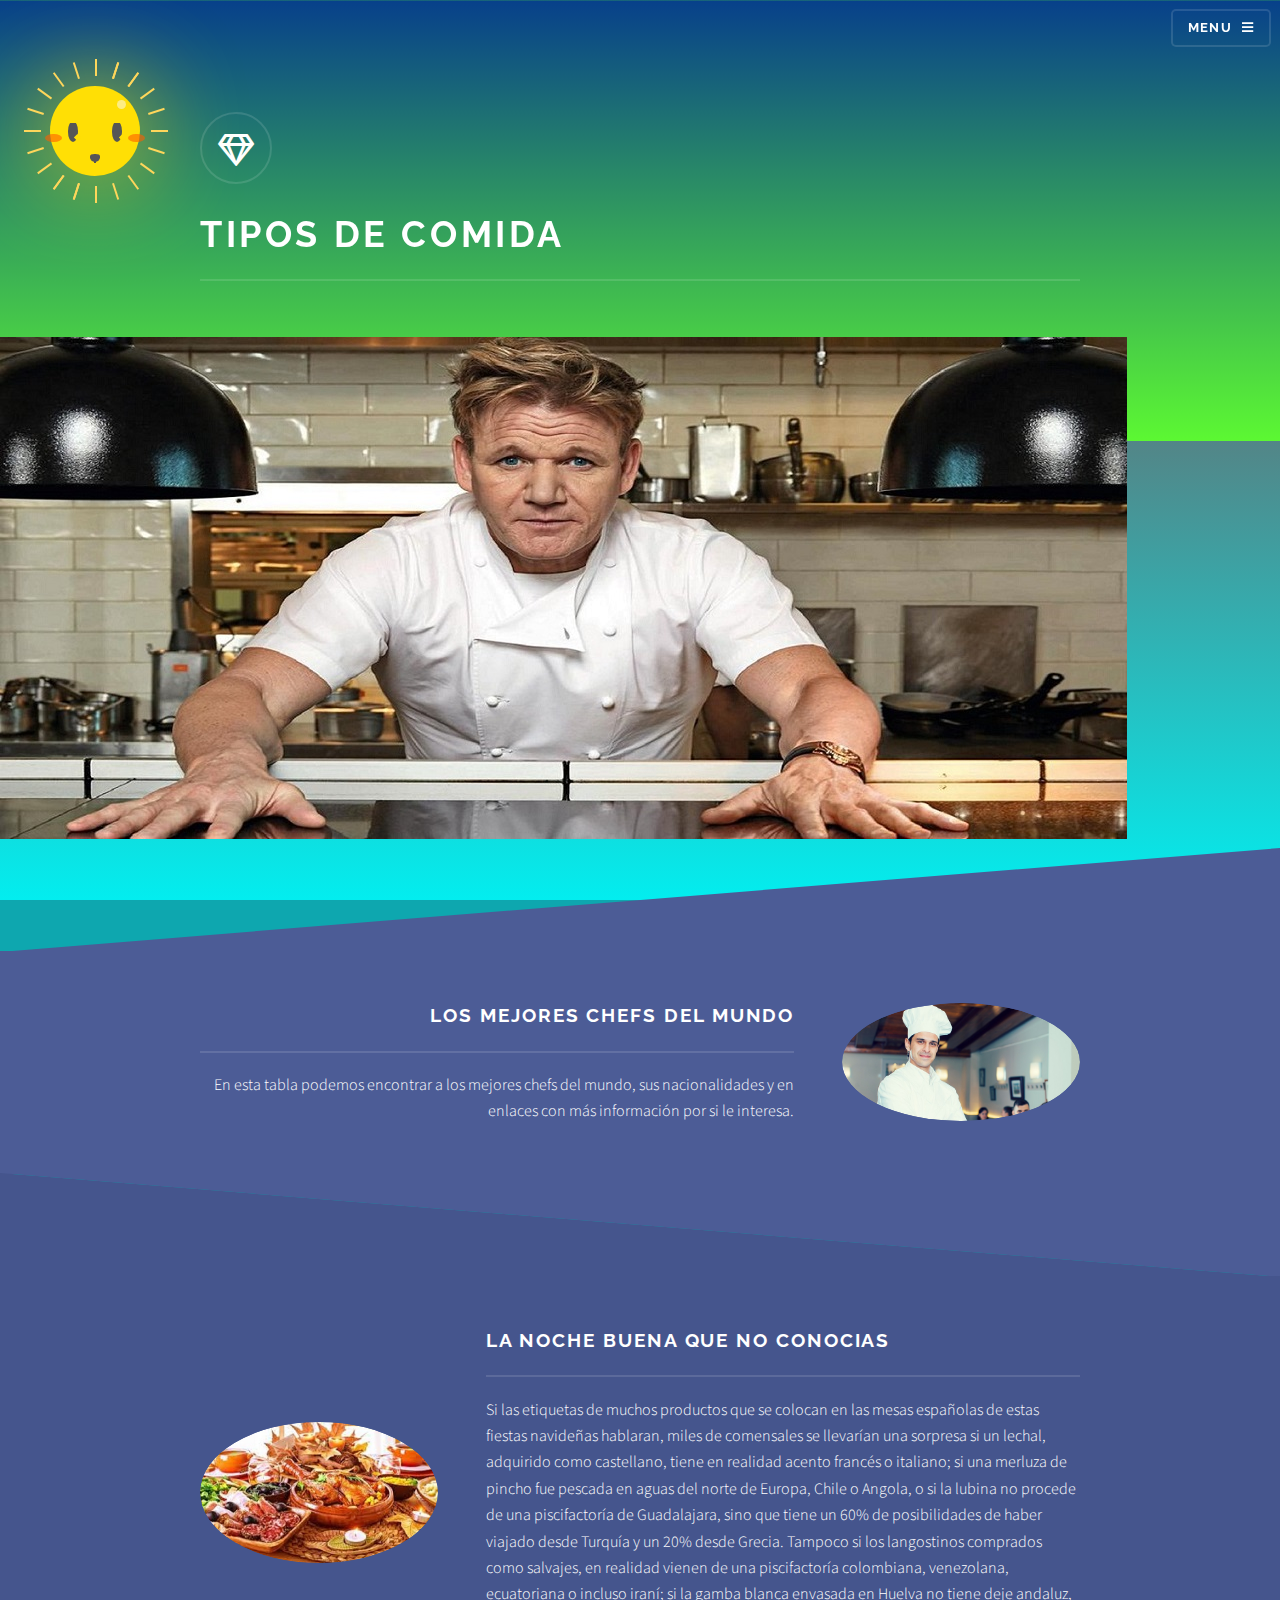
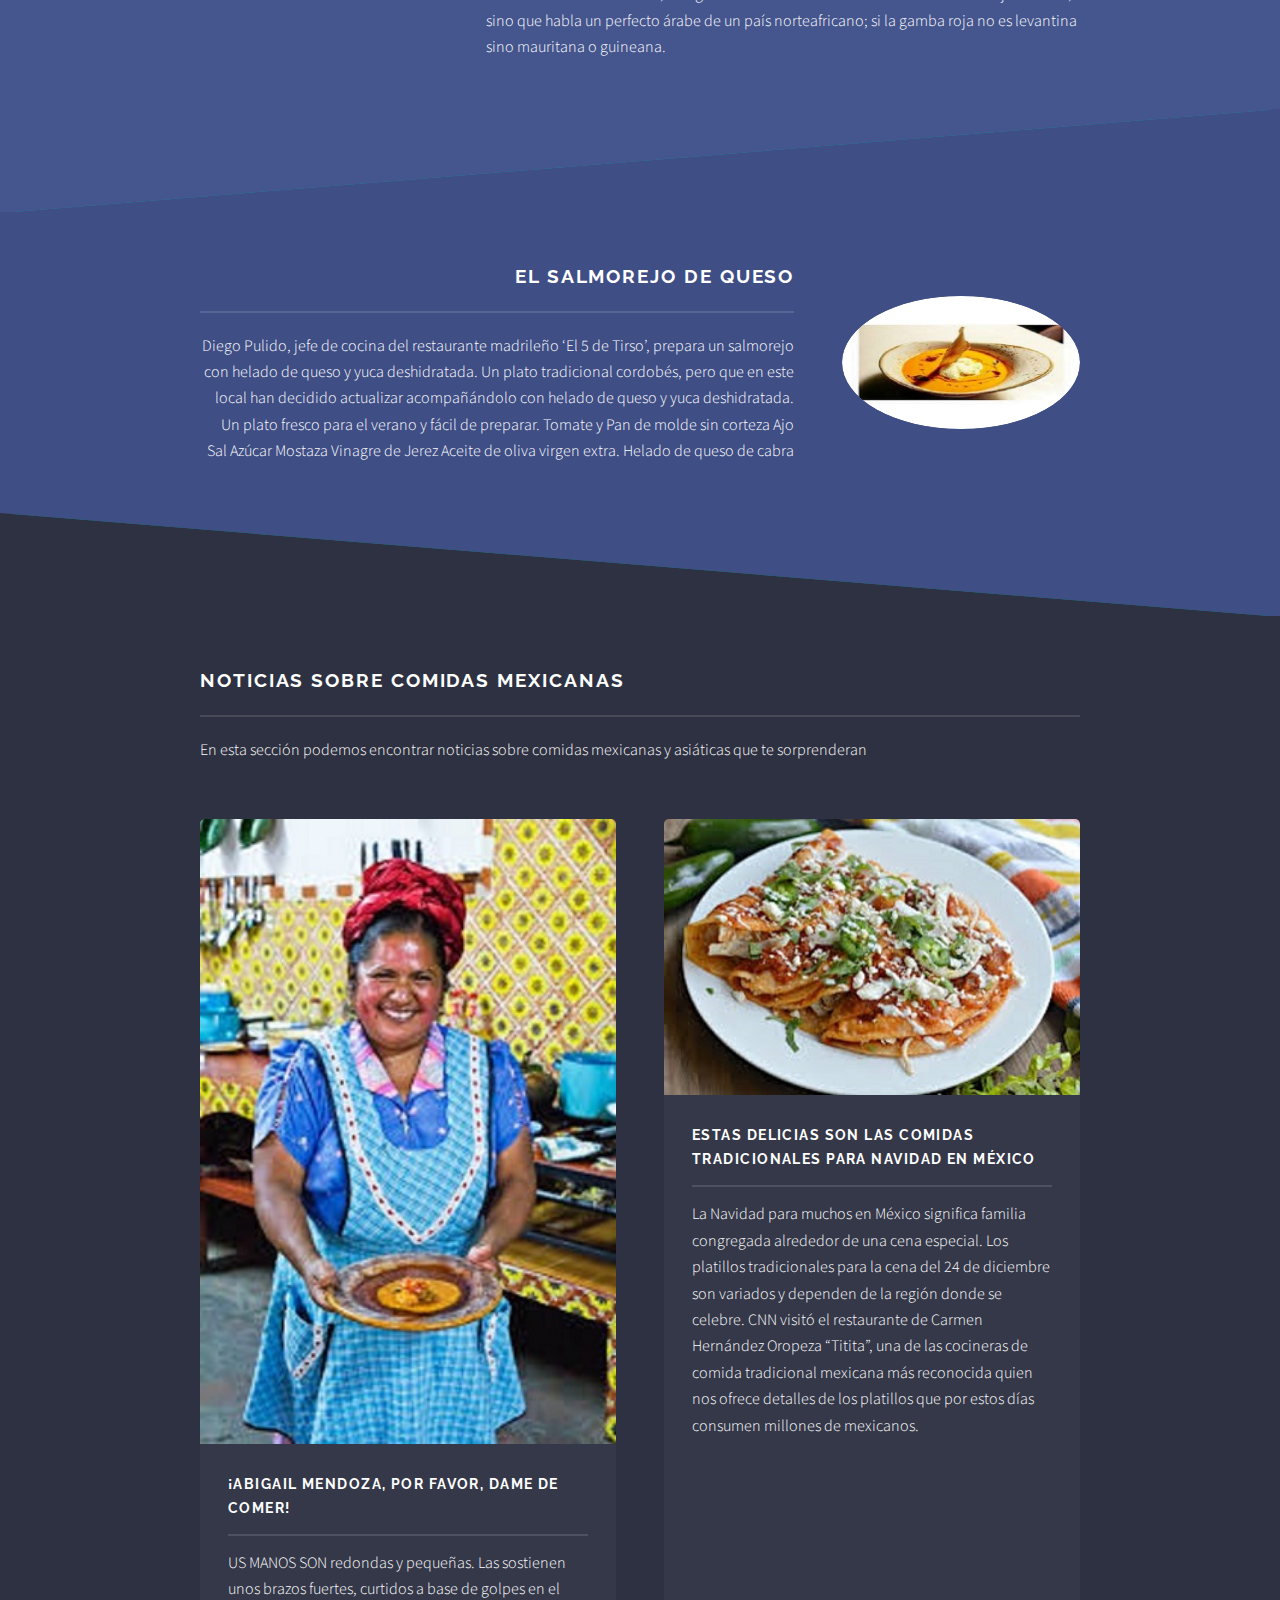
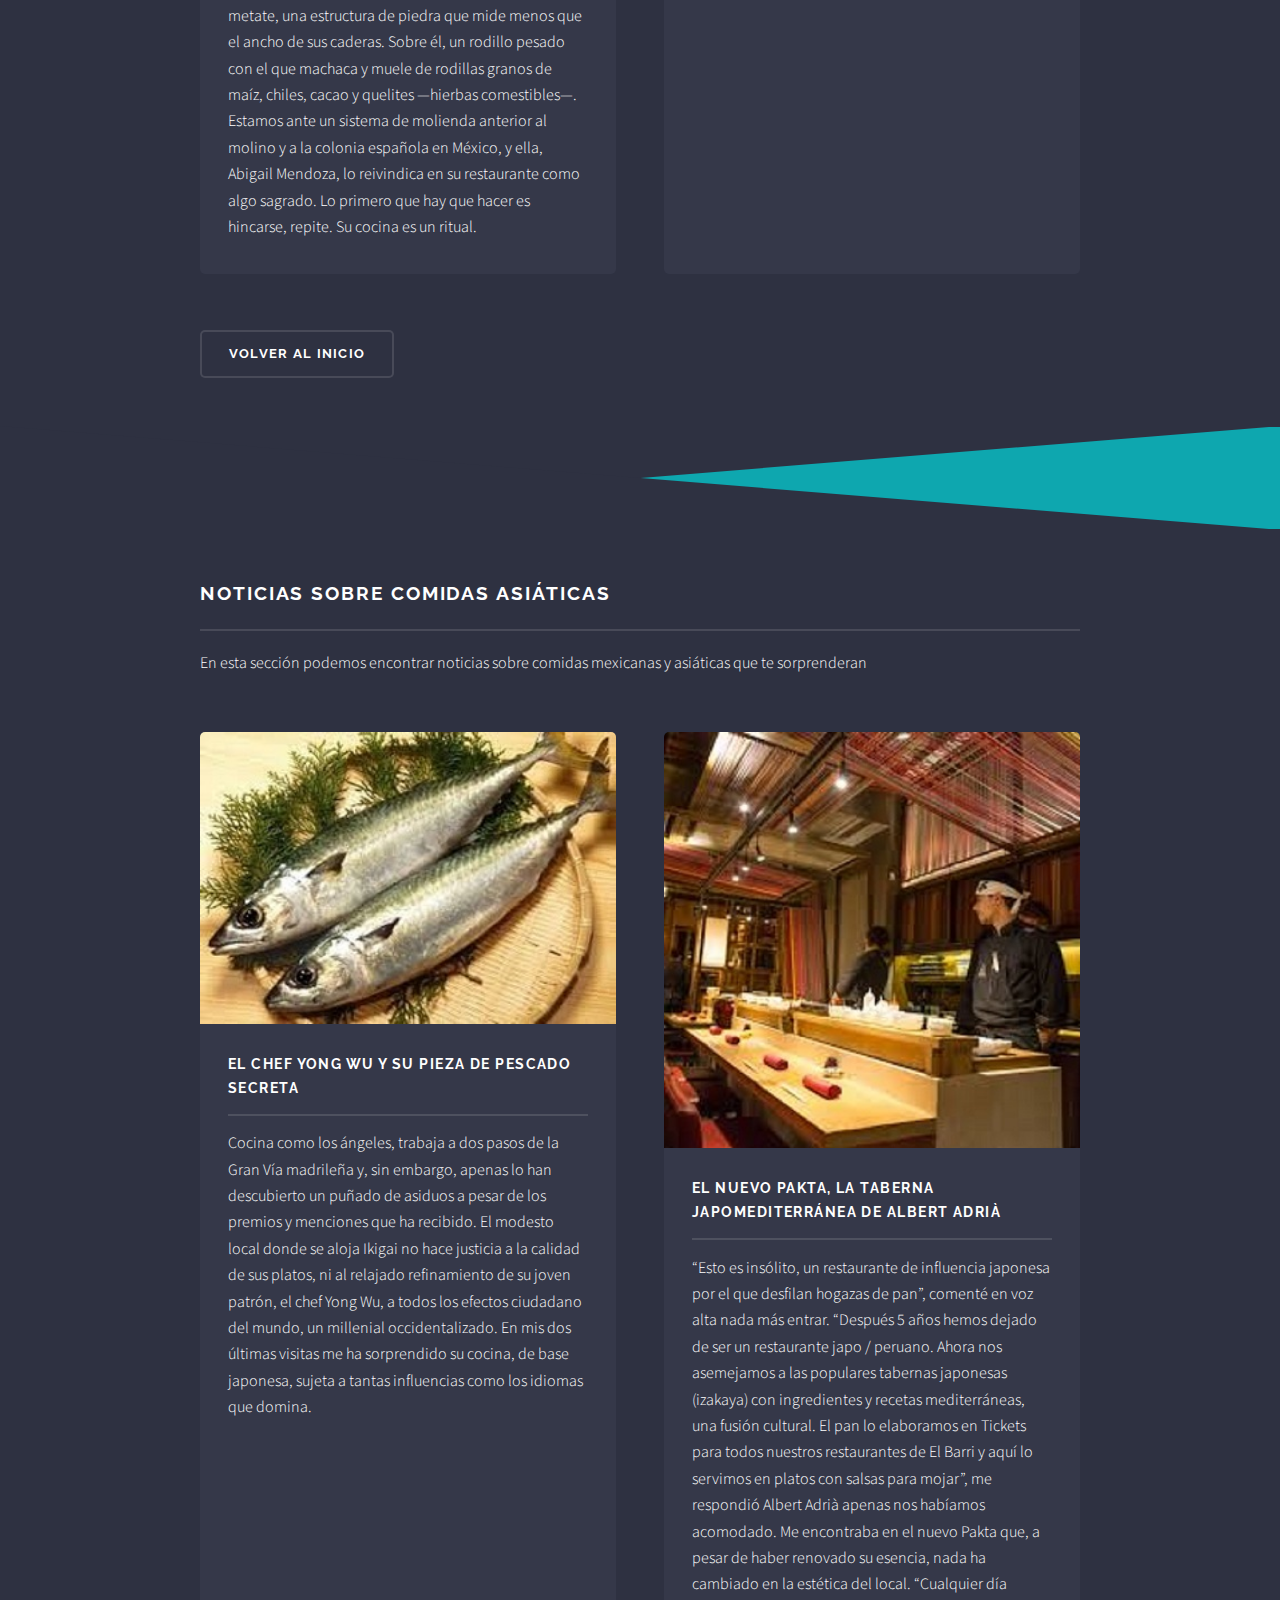
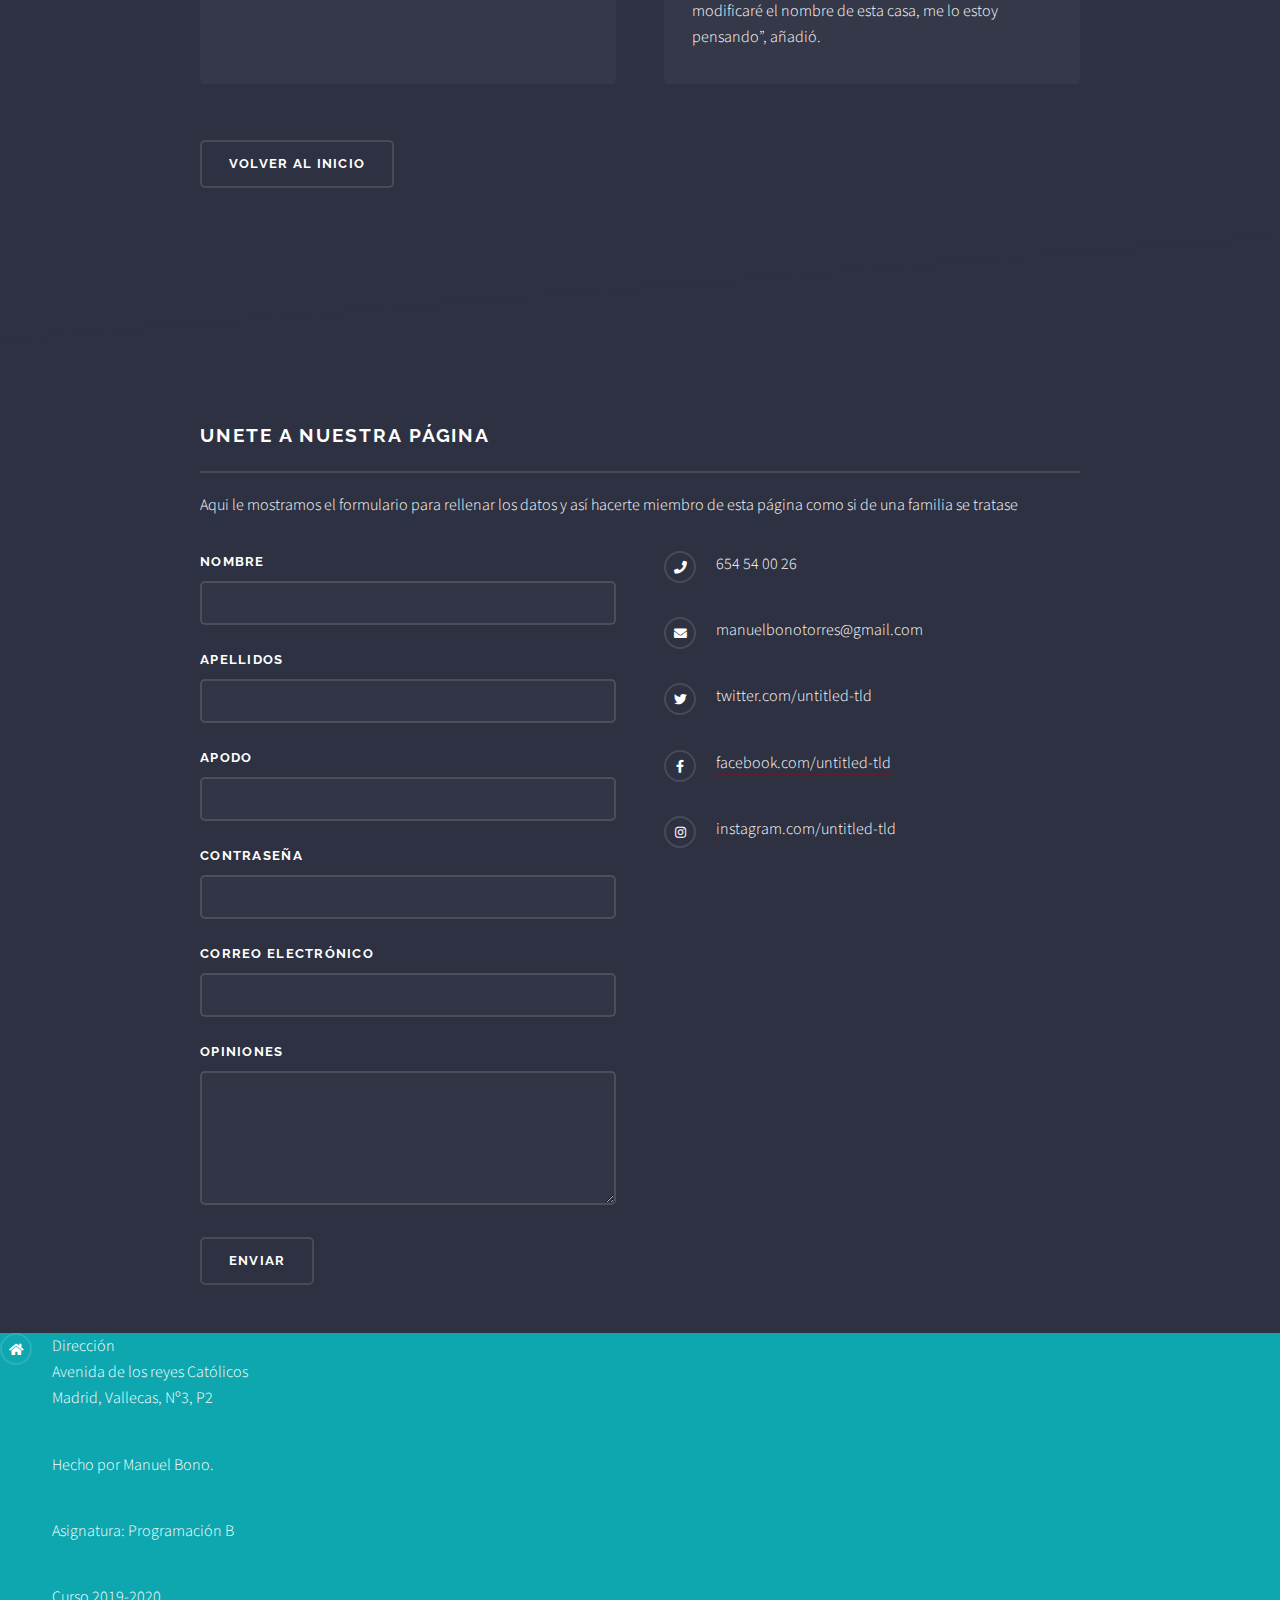
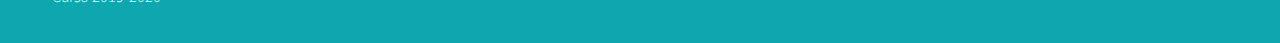
==== commit 580f32cb: "presentacion" ====
--- a/index.html
+++ b/index.html
@@ -3,7 +3,7 @@
 <html>
 
 <head>
-	<title>Tipos de comida HTML5 UP</title>
+	<title>Tipos de comida </title>
 	<meta charset="utf-8" />
 	<meta name="viewport" content="width=device-width, initial-scale=1, user-scalable=no" />
 	<link rel="stylesheet" href="assets/css/main.css" />
@@ -91,13 +91,12 @@
 			<div class="inner">
 				<h2>Menu</h2>
 				<ul class="links">
-					<li><a href="index.html">Home</a></li>
-					<li><a href="generic.html">Generic</a></li>
-					<li><a href="elements.html">Elements</a></li>
-					<li><a href="#">Log In</a></li>
-					<li><a href="#">Sign Up</a></li>
+					<li><a href="index.html">Portada</a></li>
+					<li><a href="elements.html">Suscripción</a></li>
+					<li><a href="#footer">Registrarse</a></li>
+					<li><a href="#footer">Iniciar Sesión</a></li>
 				</ul>
-				<a href="#" class="close">Close</a>
+				<a href="#" class="close">Cerra</a>
 			</div>
 		</nav>
 
@@ -106,10 +105,9 @@
 			<div class="inner">
 				<div class="logo"><span class="icon fa-gem"></span></div>
 				<h2>Tipos de comida</h2>
-				<p>Una página full responsive <a href="http://html5up.net">HTML5 UP</a></p>
 			</div>
 		</section>
-		<img src="images/principal/chef.jpg" alt="" /></a>
+		<img src="images/principal/chef.jpg" alt="" />
 
 		<section id="wrapper">
 
@@ -213,7 +211,7 @@
 						sorprenderan</p>
 					<section class="features">
 						<article>
-							<a href="#" class="image"><img src="images/noticias/mexicana.jpg" alt="" /></a>
+							<a href="#" class="image"><img src="images/noticias/asiapescado.jpg" alt="" /></a>
 							<h3 class="major">El chef Yong Wu y su pieza de pescado secreta</h3>
 							<p>Cocina como los ángeles, trabaja a dos pasos de la Gran Vía madrileña y, sin embargo,
 								apenas lo han descubierto un puñado de asiduos a pesar de los premios y menciones que ha
@@ -225,7 +223,7 @@
 
 						</article>
 						<article>
-							<a href="#" class="image"><img src="images/noticias/navidadmexico.jpg" alt="" /></a>
+							<a href="#" class="image"><img src="images/noticias/asia.jpg" alt="" /></a>
 							<h3 class="major">El nuevo Pakta, la taberna japomediterránea de Albert Adrià</h3>
 							<p>“Esto es insólito, un restaurante de influencia japonesa por el que desfilan hogazas de
 								pan”, comenté en voz alta nada más entrar. “Después 5 años hemos dejado de ser un
@@ -251,19 +249,18 @@
 
 		<section id="footer">
 			<div class="inner">
-				<h2 class="major">Get in touch</h2>
-				<p>Cras mattis ante fermentum, malesuada neque vitae, eleifend erat. Phasellus non pulvinar erat. Fusce
-					tincidunt, nisl eget mattis egestas, purus ipsum consequat orci, sit amet lobortis lorem lacus in
-					tellus. Sed ac elementum arcu. Quisque placerat auctor laoreet.</p>
-				<form method="post" action="mailto:manuelbonotorres@gmail.com" action="#">
+				<h2 class="major">Unete a nuestra página</h2>
+				<p>Aqui le mostramos el formulario para rellenar los datos y así hacerte miembro de esta página como si
+					de una familia se tratase</p>
+				<form method="post" action="mailto:manuelbonotorres@gmail.com">
 					<div class="fields">
 						<div class="field">
 							<label for="name">Nombre</label>
-							<input type="text" name="name" id="name" />
+							<input type="text" name="name" id="name3"  />
 						</div>
 						<div class="field">
 							<label for="name">Apellidos</label>
-							<input type="text" name="Apellidos" id="name" />
+							<input type="text" name="Apellidos" id="name8" onfocus="vacio(this)" onblur="verificar(this)" />
 						</div>
 						<div class="field">
 							<label for="name">Apodo</label>
@@ -271,7 +268,7 @@
 						</div>
 						<div class="field">
 							<label for="name">Contraseña</label>
-							<input type="password" name="contraseña" minlength="6" maxlength="18" id="name" />
+							<input type="password" name="contraseña" minlength="6" maxlength="18" id="name2" onfocus="vacio(this)" onblur="verificar(this)" />
 						</div>
 						<div class="field">
 							<label for="email">Correo electrónico</label>
@@ -285,10 +282,19 @@
 					<ul class="actions">
 						<li><input type="submit" value="Enviar" /></li>
 					</ul>
+					
 
 				</form>
-
+				<ul class="contact">
+					<li class="icon solid fa-phone">654 54 00 26</li>
+					<li class="icon solid fa-envelope"><a href="#">manuelbonotorres@gmail.com</a></li>
+					<li class="icon brands fa-twitter"><a href="#">twitter.com/untitled-tld</a></li>
+					<li class="icon brands fa-facebook-f"><a href="#">facebook.com/untitled-tld</a></li>
+					<li class="icon brands fa-instagram"><a href="#">instagram.com/untitled-tld</a></li>
+		
+				</ul>
 			</div>
+			
 		</section>
 
 	</div>
@@ -296,14 +302,10 @@
 		<ul class="contact">
 			<li class="icon solid fa-home">
 				Dirección<br />
-				1234 Somewhere Road Suite #2894<br />
-				Nashville, TN 00000-0000
+				Avenida de los reyes Católicos<br />
+				Madrid, Vallecas, Nº3, P2
 			</li>
-			<li class="icon solid fa-phone">112</li>
-			<li class="icon solid fa-envelope"><a href="#">manuelbonotorres@gmail.com</a></li>
-			<li class="icon brands fa-twitter"><a href="#">twitter.com/untitled-tld</a></li>
-			<li class="icon brands fa-facebook-f"><a href="#">facebook.com/untitled-tld</a></li>
-			<li class="icon brands fa-instagram"><a href="#">instagram.com/untitled-tld</a></li>
+			
 			<li> Hecho por Manuel Bono. </li>
 			<li>Asignatura: Programación B</li>
 			<li> Curso 2019-2020 </li>
@@ -317,6 +319,7 @@
 	<script src="assets/js/breakpoints.min.js"></script>
 	<script src="assets/js/util.js"></script>
 	<script src="assets/js/main.js"></script>
+	<script src="assets/js/formulario.js"></script>
 
 </body>
 
--- a/assets/css/sun.css
+++ b/assets/css/sun.css
@@ -20,8 +20,8 @@
     float: left;
     position: relative;
     margin: 30px;
-    width: 80px;
-    height: 80px;
+    width: 90px;
+    height: 90px;
 }
 .sun-face {
     position: absolute;
@@ -256,7 +256,7 @@
     transform:rotate(144deg);
 }
 .sun-light:nth-child(10n+10) {
-    -webkit-transform:rotate(162deg);
+    -webkit-transform:rotate(165deg);
     -moz-transform:rotate(162deg);
     -o-transform:rotate(162deg);
     -ie-transform:rotate(162deg);
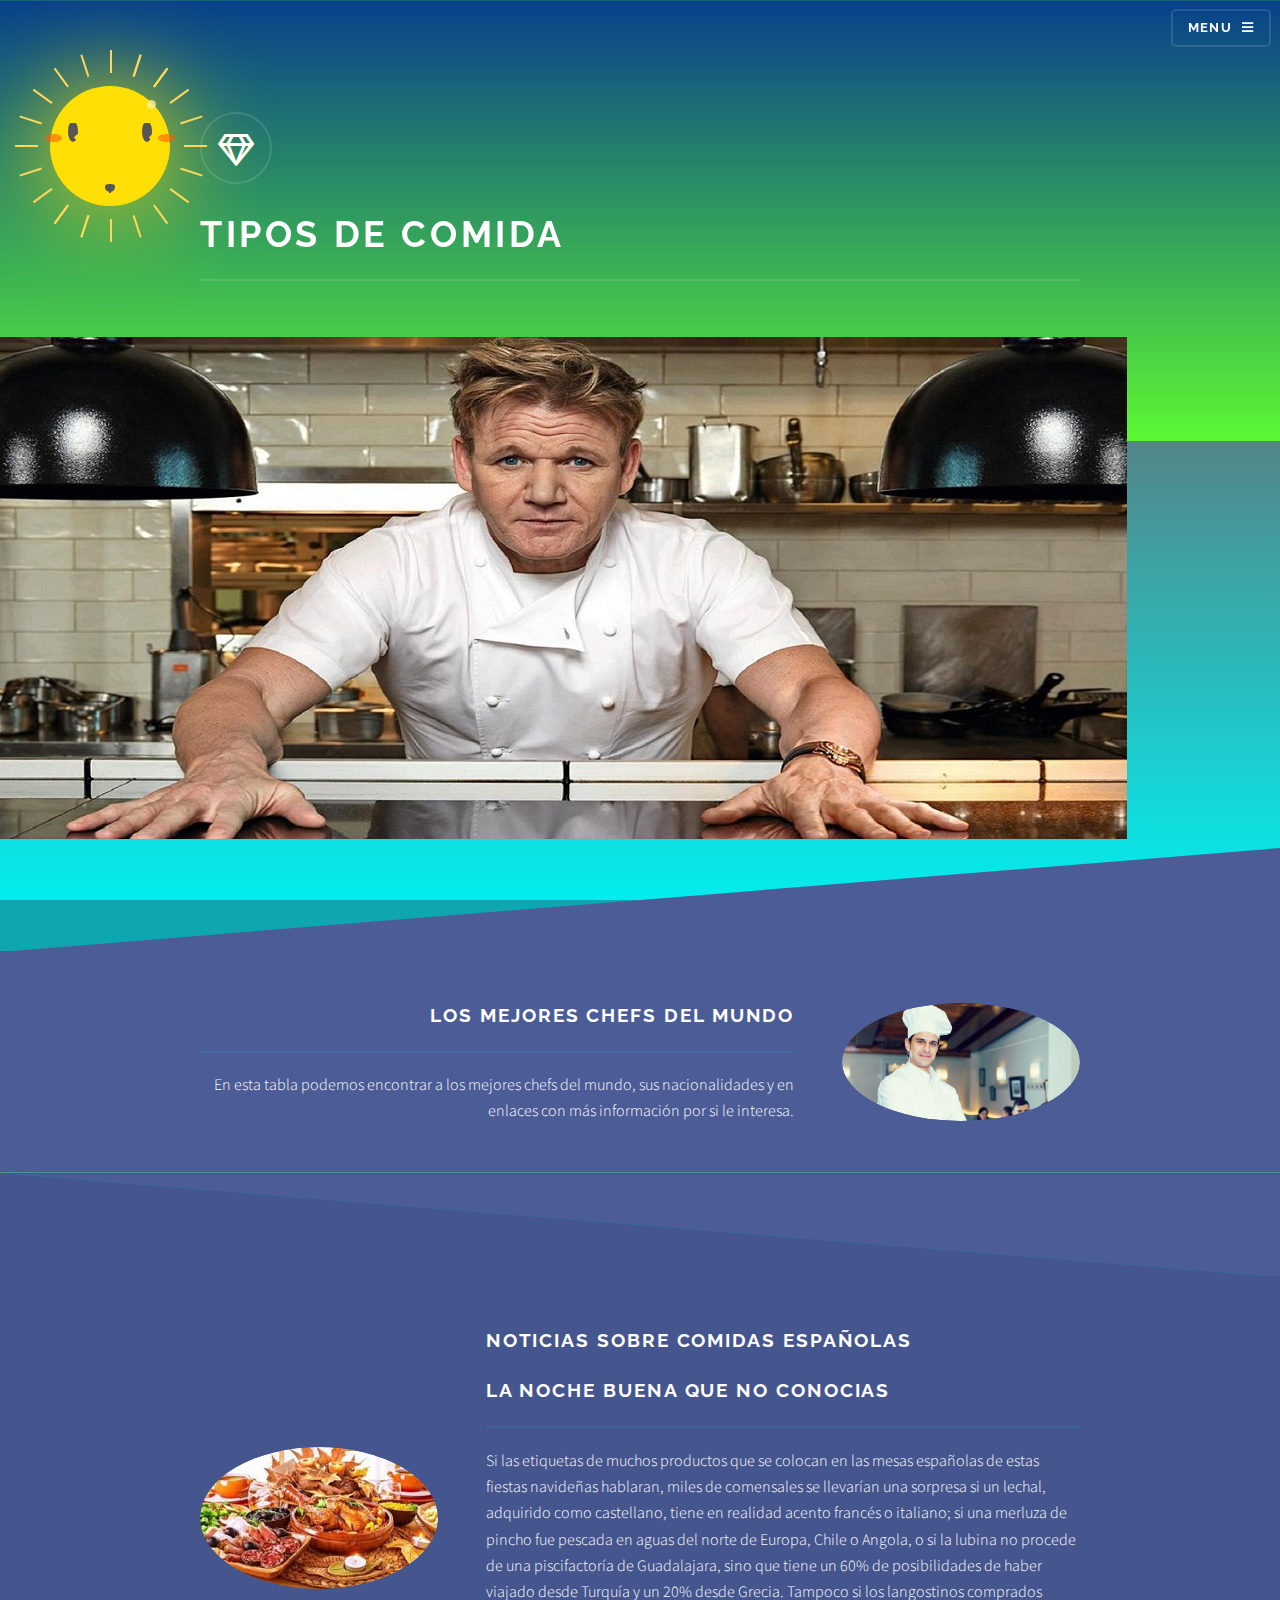
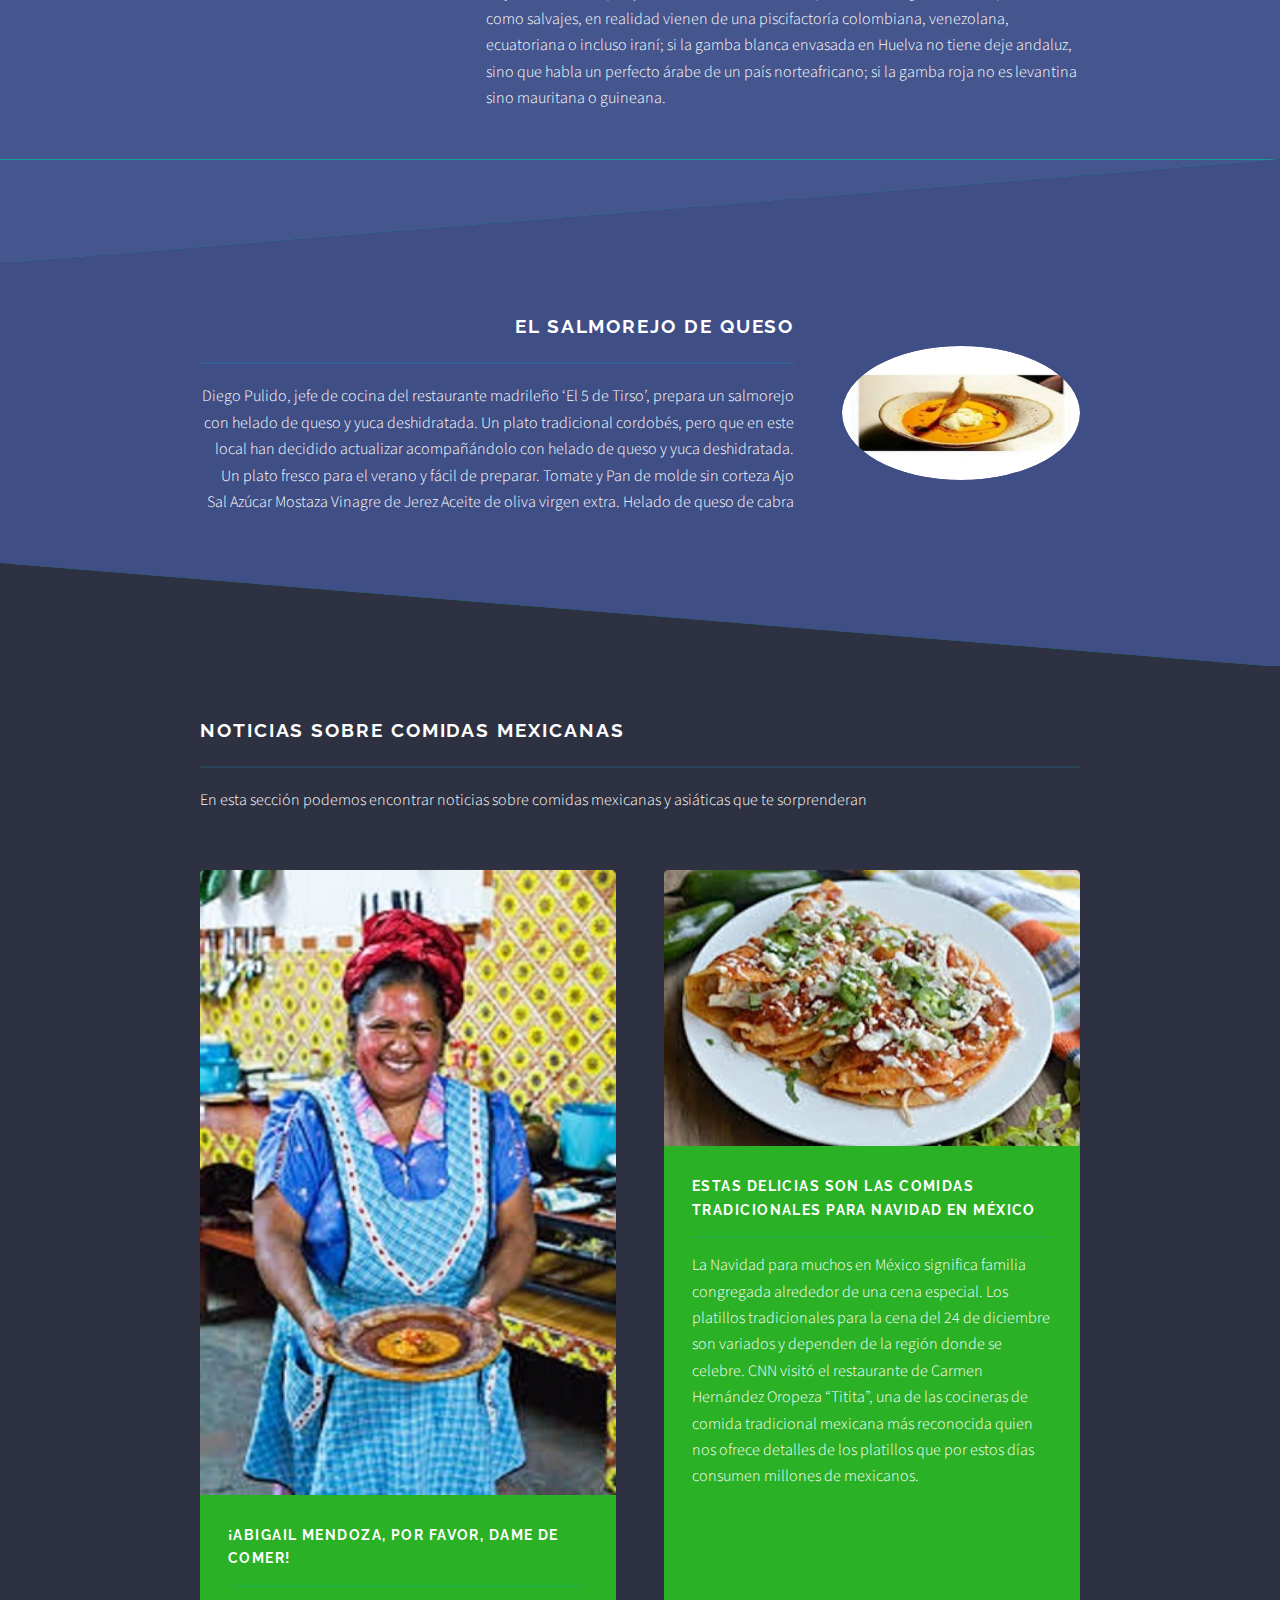
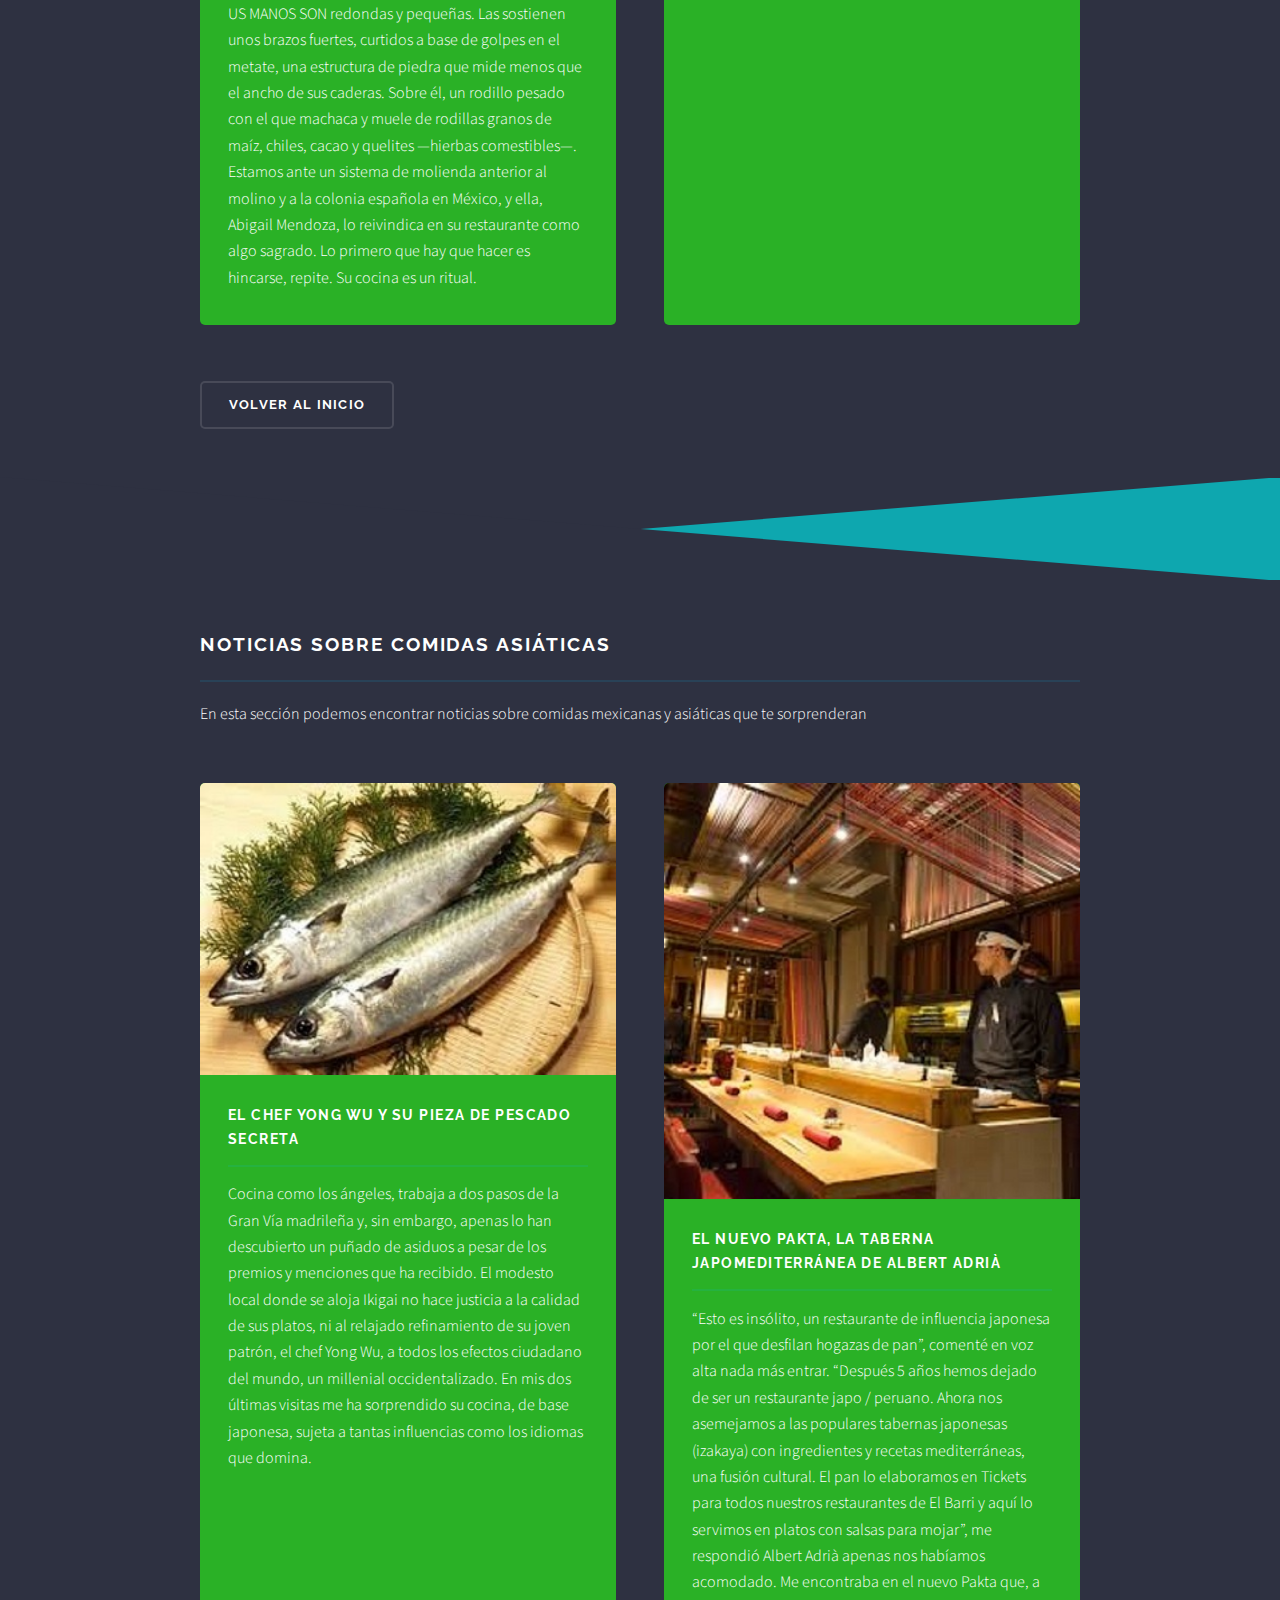
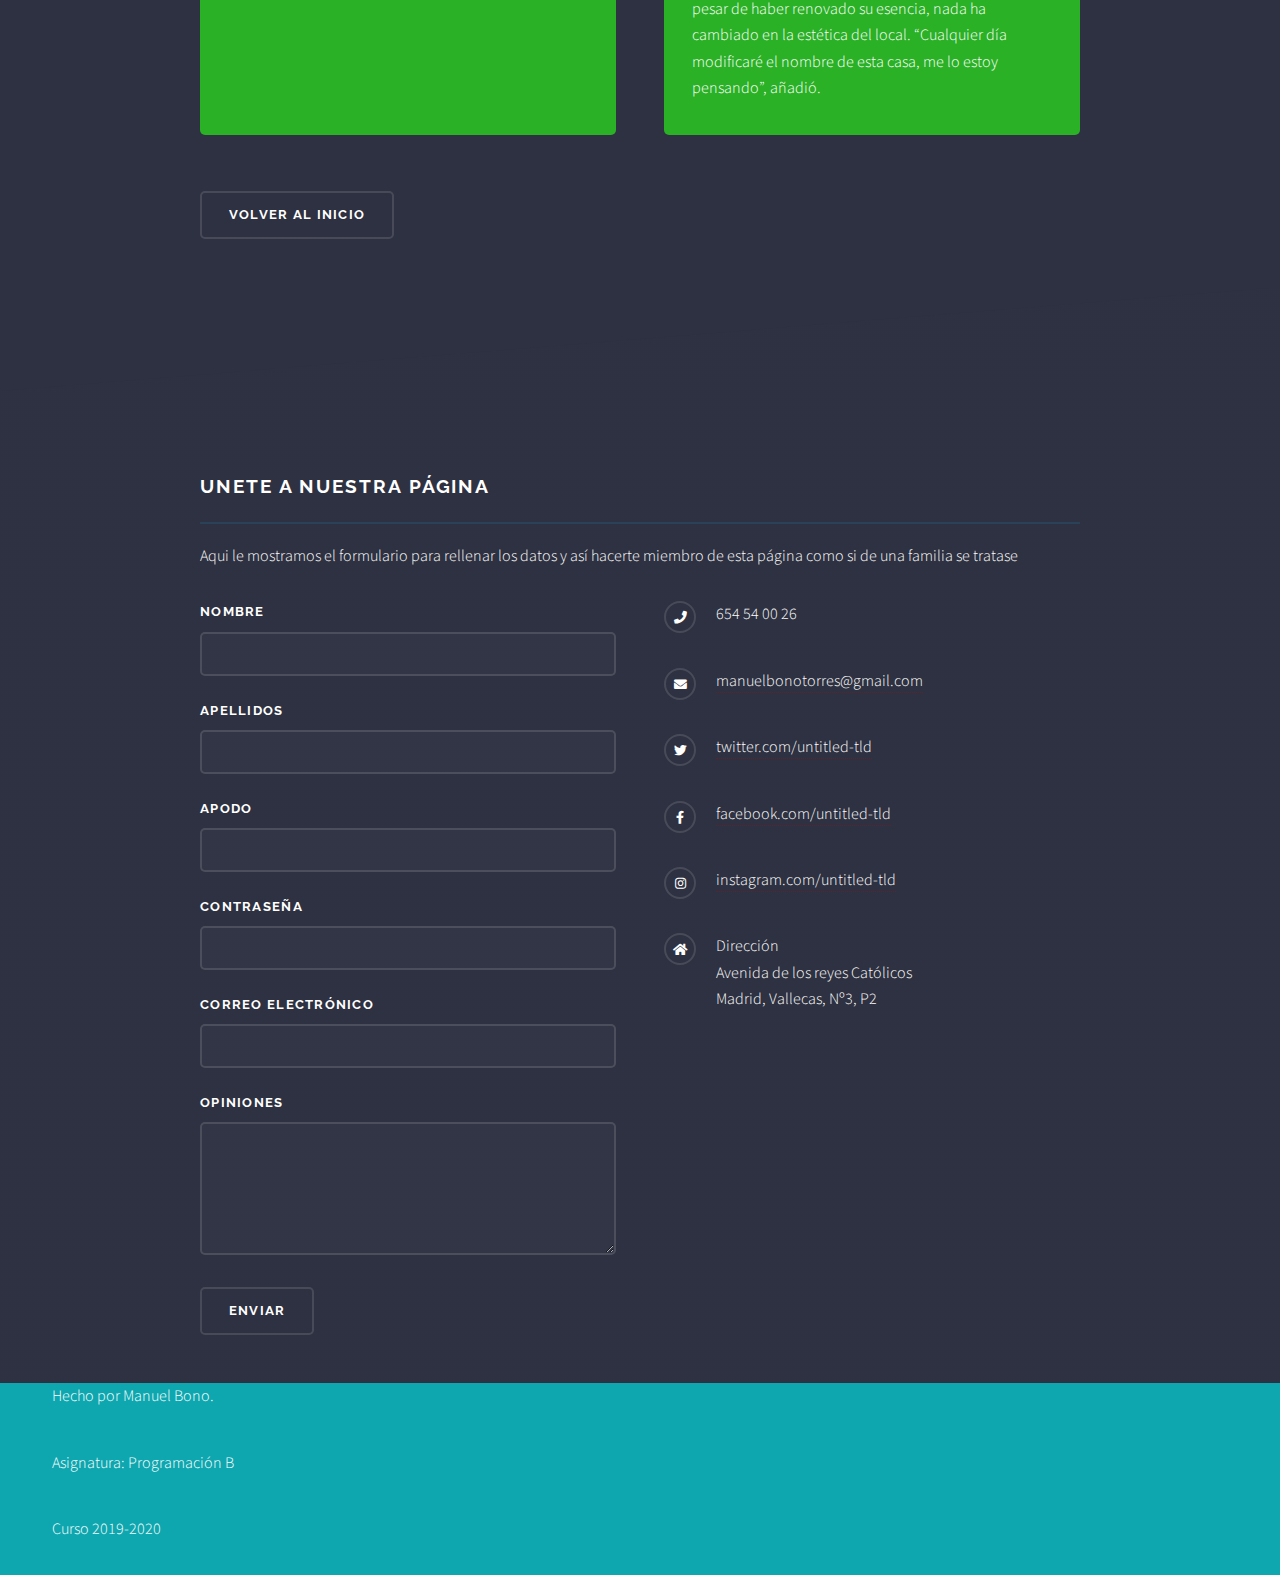
==== commit 3515334a: "ww" ====
--- a/index.html
+++ b/index.html
@@ -92,8 +92,9 @@
 				<h2>Menu</h2>
 				<ul class="links">
 					<li><a href="index.html">Portada</a></li>
-					<li><a href="elements.html">Suscripción</a></li>
-					<li><a href="#footer">Registrarse</a></li>
+					<li><a href="#españa">Noticas sobre comidas españolas</a></li>
+					<li><a href="#mexico">Noticas sobre comidas mexicacas</a></li>
+					<li><a href="#asia">Noticas sobre comidas asiáticas</a></li>
 					<li><a href="#footer">Iniciar Sesión</a></li>
 				</ul>
 				<a href="#" class="close">Cerra</a>
@@ -129,6 +130,7 @@
 				<div class="inner">
 					<a href="#" class="image"><img src="images/noticias/nochebuena.jpg" alt="" /></a>
 					<div class="content">
+						<h2 id="españa" > Noticias sobre comidas españolas</h2>
 						<h2 class="major">La noche buena que no conocias</h2>
 						<p>Si las etiquetas de muchos productos que se colocan en las mesas españolas de estas fiestas
 							navideñas hablaran, miles de comensales se llevarían una sorpresa si un lechal, adquirido
@@ -171,7 +173,7 @@
 
 			<section id="four" class="wrapper alt style1">
 				<div class="inner">
-					<h2 class="major">Noticias sobre comidas mexicanas</h2>
+					<h2 id="mexico" class="major">Noticias sobre comidas mexicanas</h2>
 					<p>En esta sección podemos encontrar noticias sobre comidas mexicanas y asiáticas que te
 						sorprenderan</p>
 					<section class="features">
@@ -206,7 +208,7 @@
 			</section>
 			<section id="foure" class="wrapper alt style1">
 				<div class="inner">
-					<h2 class="major">Noticias sobre comidas asiáticas</h2>
+					<h2 id="asia" class="major">Noticias sobre comidas asiáticas</h2>
 					<p>En esta sección podemos encontrar noticias sobre comidas mexicanas y asiáticas que te
 						sorprenderan</p>
 					<section class="features">
@@ -291,6 +293,11 @@
 					<li class="icon brands fa-twitter"><a href="#">twitter.com/untitled-tld</a></li>
 					<li class="icon brands fa-facebook-f"><a href="#">facebook.com/untitled-tld</a></li>
 					<li class="icon brands fa-instagram"><a href="#">instagram.com/untitled-tld</a></li>
+					<li class="icon solid fa-home">
+						Dirección<br />
+						Avenida de los reyes Católicos<br />
+						Madrid, Vallecas, Nº3, P2
+					</li> 
 		
 				</ul>
 			</div>
@@ -300,12 +307,6 @@
 	</div>
 	<footer>
 		<ul class="contact">
-			<li class="icon solid fa-home">
-				Dirección<br />
-				Avenida de los reyes Católicos<br />
-				Madrid, Vallecas, Nº3, P2
-			</li>
-			
 			<li> Hecho por Manuel Bono. </li>
 			<li>Asignatura: Programación B</li>
 			<li> Curso 2019-2020 </li>
--- a/assets/css/main.css
+++ b/assets/css/main.css
@@ -46,6 +46,7 @@
 		content: none;
 	}
 
+
 table {
 	border-collapse: collapse;
 	border-spacing: 0;
@@ -230,7 +231,7 @@
 			}
 
 			a.special:not(.button):hover:before {
-				background-color: rgba(6, 255, 118, 0.025);
+				background-color: rgba(6, 255, 60, 0.025);
 			}
 
 			a.special:not(.button):active:before {
@@ -271,7 +272,7 @@
 
 		h1.major, h2.major, h3.major, h4.major, h5.major, h6.major {
 			padding-bottom: 1em;
-			border-bottom: solid 2px rgba(255, 255, 255, 0.125);
+			border-bottom: solid 2px rgba(4, 193, 250, 0.125);
 		}
 
 	h2 {
@@ -319,16 +320,16 @@
 	}
 
 	blockquote {
-		border-left: solid 4px rgba(0, 238, 186, 0.125);
+		border-left: solid 4px rgba(0, 238, 12, 0.125);
 		font-style: italic;
 		margin: 0 0 2em 0;
 		padding: 0.5em 0 0.5em 2em;
 	}
 
 	code {
-		background: rgba(255, 255, 255, 0.025);
+		background: rgba(206, 5, 5, 0.025);
 		border-radius: 5px;
-		border: solid 2px rgba(255, 255, 255, 0.125);
+		border: solid 2px rgba(255, 255, 255, 0.);
 		font-family: "Courier New", monospace;
 		font-size: 0.9em;
 		margin: 0 0.25em;
@@ -2793,13 +2794,13 @@
 	}
 
 		table tbody tr {
-			border: solid 1px rgba(255, 255, 255, 0.125);
+			border: solid 1px rgba(102, 9, 9, 0.125);
 			border-left: 0;
 			border-right: 0;
 		}
 
 			table tbody tr:nth-child(2n + 1) {
-				background-color: rgba(255, 255, 255, 0.025);
+				background-color: rgba(211, 7, 7, 0.025);
 			}
 
 		table td {
@@ -2819,7 +2820,7 @@
 		}
 
 		table tfoot {
-			border-top: solid 2px rgba(255, 255, 255, 0.125);
+			border-top: solid 2px rgba(170, 242, 255, 0.125);
 		}
 
 		table.alt {
@@ -2827,7 +2828,7 @@
 		}
 
 			table.alt tbody tr td {
-				border: solid 1px rgba(255, 255, 255, 0.125);
+				border: solid 1px rgba(5, 233, 43, 0.125);
 				border-left-width: 0;
 				border-top-width: 0;
 			}
@@ -3005,7 +3006,7 @@
 
 		.features article {
 			padding: 1.75em 1.75em 0.1em 1.75em ;
-			background-color: #353849;
+			background-color: #2ab126;
 			border-radius: 5px;
 			margin: 1.5em 3em 1.5em 0;
 			width: calc(50% - 1.5em);
@@ -3578,7 +3579,7 @@
 		#wrapper > header {
 			padding: 9em 0 6.25em 0 ;
 			background-color: #2e3141;
-			background-image: linear-gradient(to top, rgba(46, 49, 65, 0.8), rgba(46, 49, 65, 0.8)), url("../../images/bg.jpg");
+			background-image: linear-gradient(to top, rgba(130, 155, 20, 0.8), rgba(18, 173, 194, 0.8)), url("../../images/bg.jpg");
 			background-size: auto,
  cover;
 			background-position: center,
@@ -3779,7 +3780,7 @@
 			}
 
 			.wrapper.spotlight:after {
-				box-shadow: inset 0 -1px 0 0 #4c5c96, 0 1px 0 0 #4c5c96;
+				box-shadow: inset 0 -1px 0 0 #c22a0fbd, 0 1px 0 0 #4c9396;
 			}
 
 			.wrapper.spotlight .inner {
@@ -3840,7 +3841,7 @@
 				}
 
 				.wrapper.spotlight.style2:after {
-					box-shadow: inset 0 -1px 0 0 #45558d, 0 1px 0 0 #45558d;
+					box-shadow: inset 0 -1px 0 0 #14a099, 0 1px 0 0 #45558d;
 				}
 
 			.wrapper.spotlight.style3 {
--- a/assets/css/sun.css
+++ b/assets/css/sun.css
@@ -20,8 +20,8 @@
     float: left;
     position: relative;
     margin: 30px;
-    width: 90px;
-    height: 90px;
+    width: 120px;
+    height: 120px;
 }
 .sun-face {
     position: absolute;
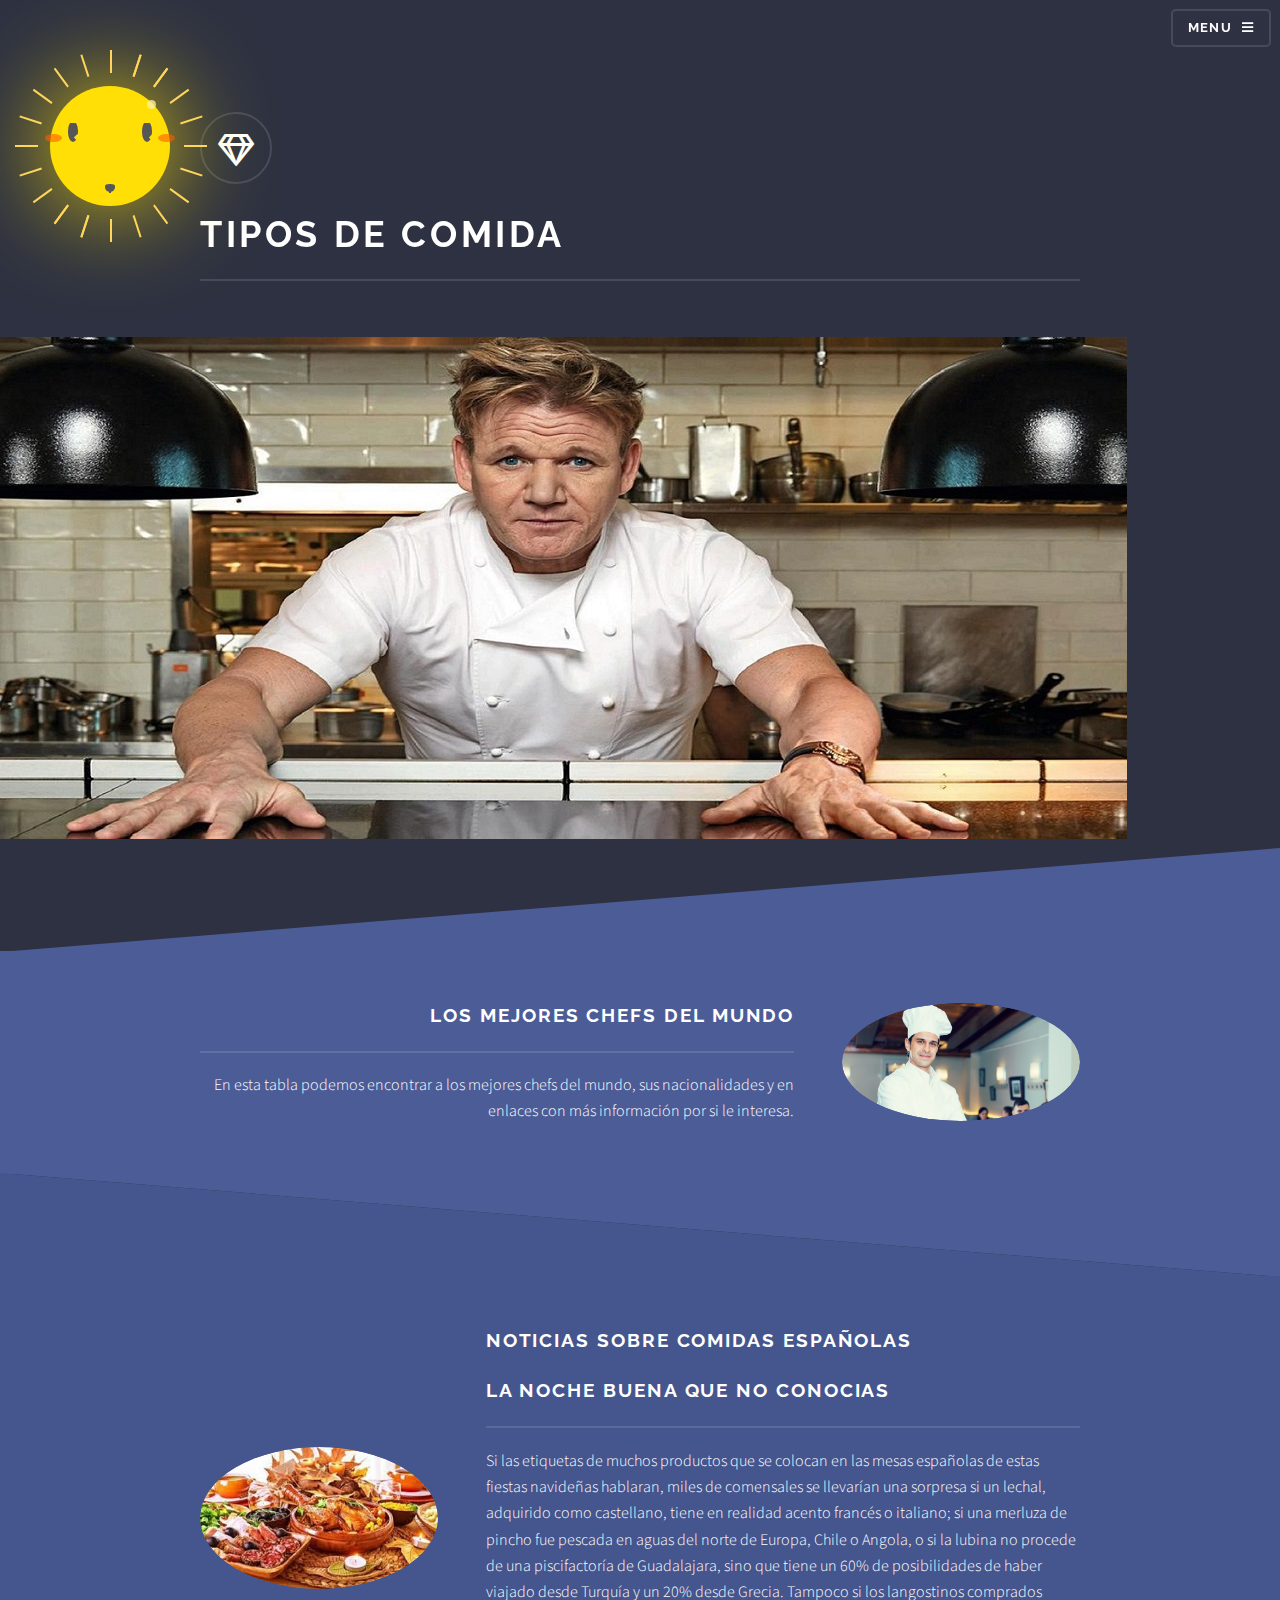
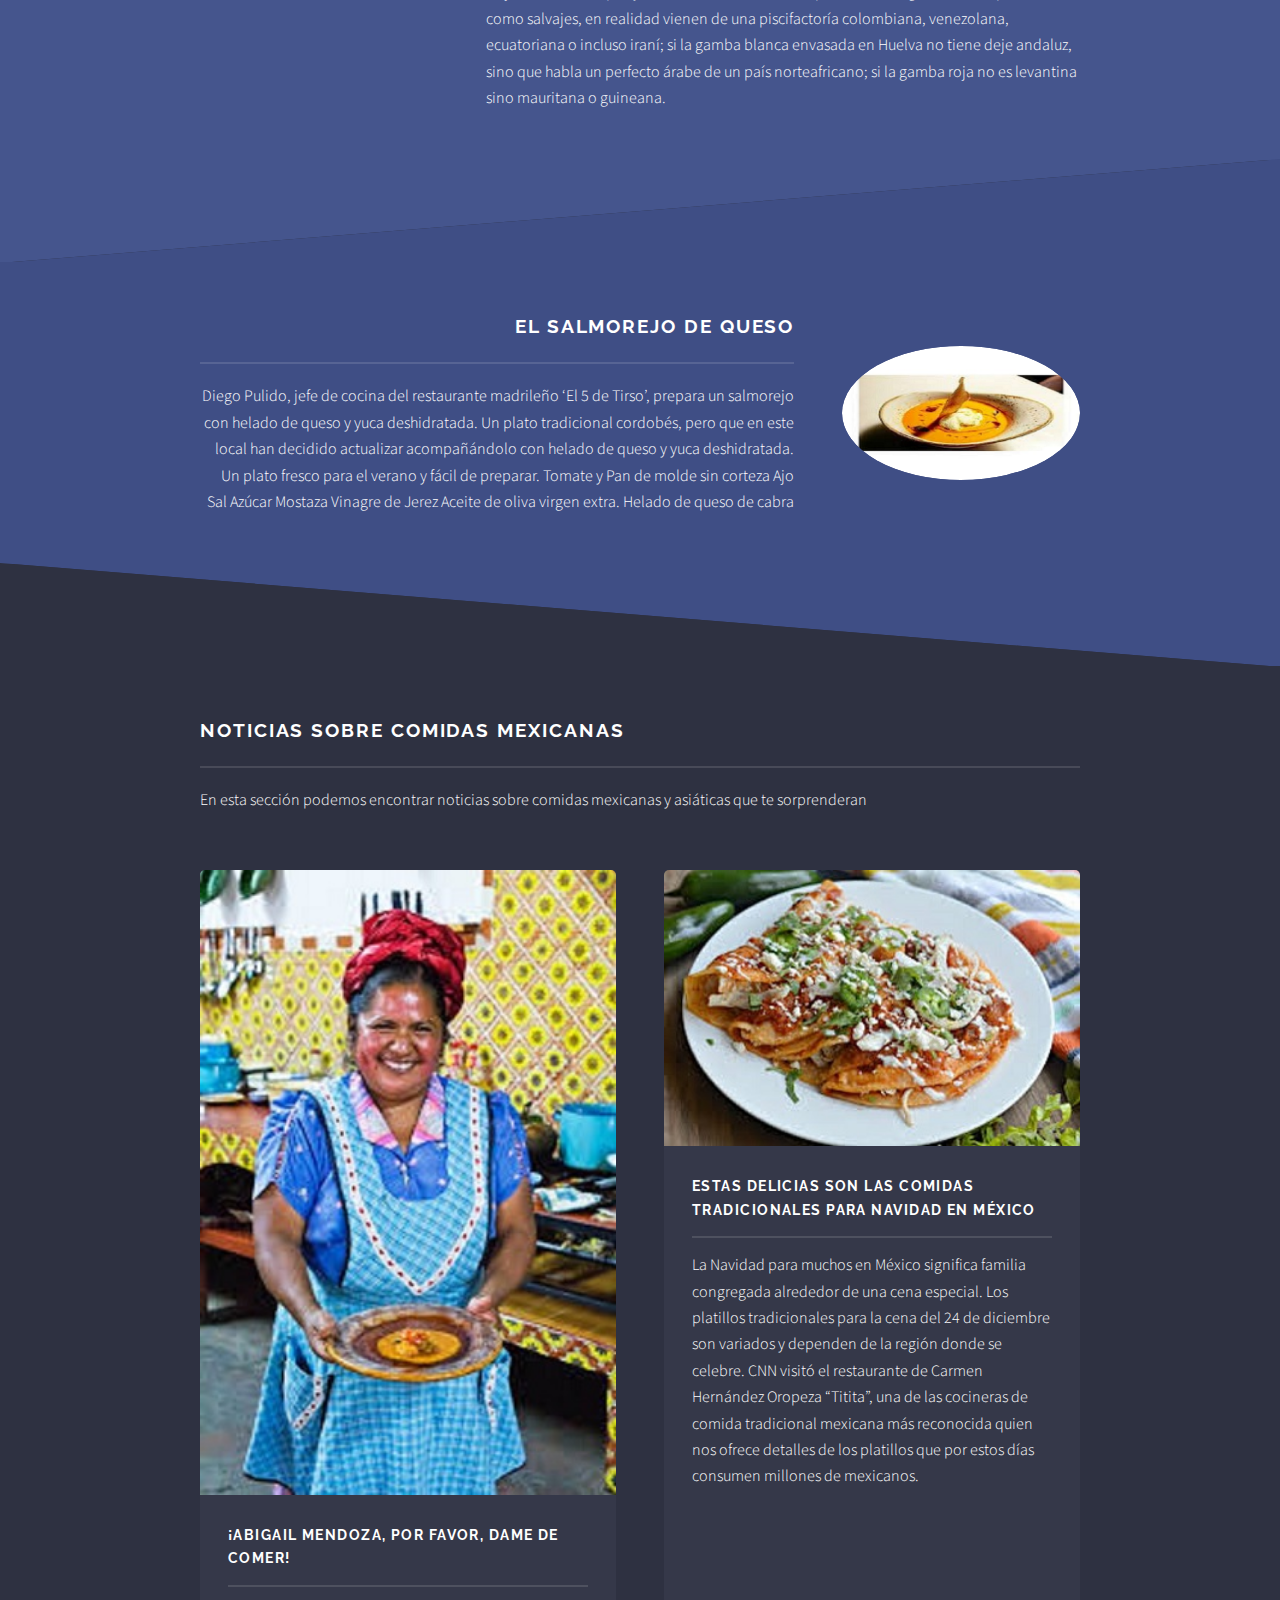
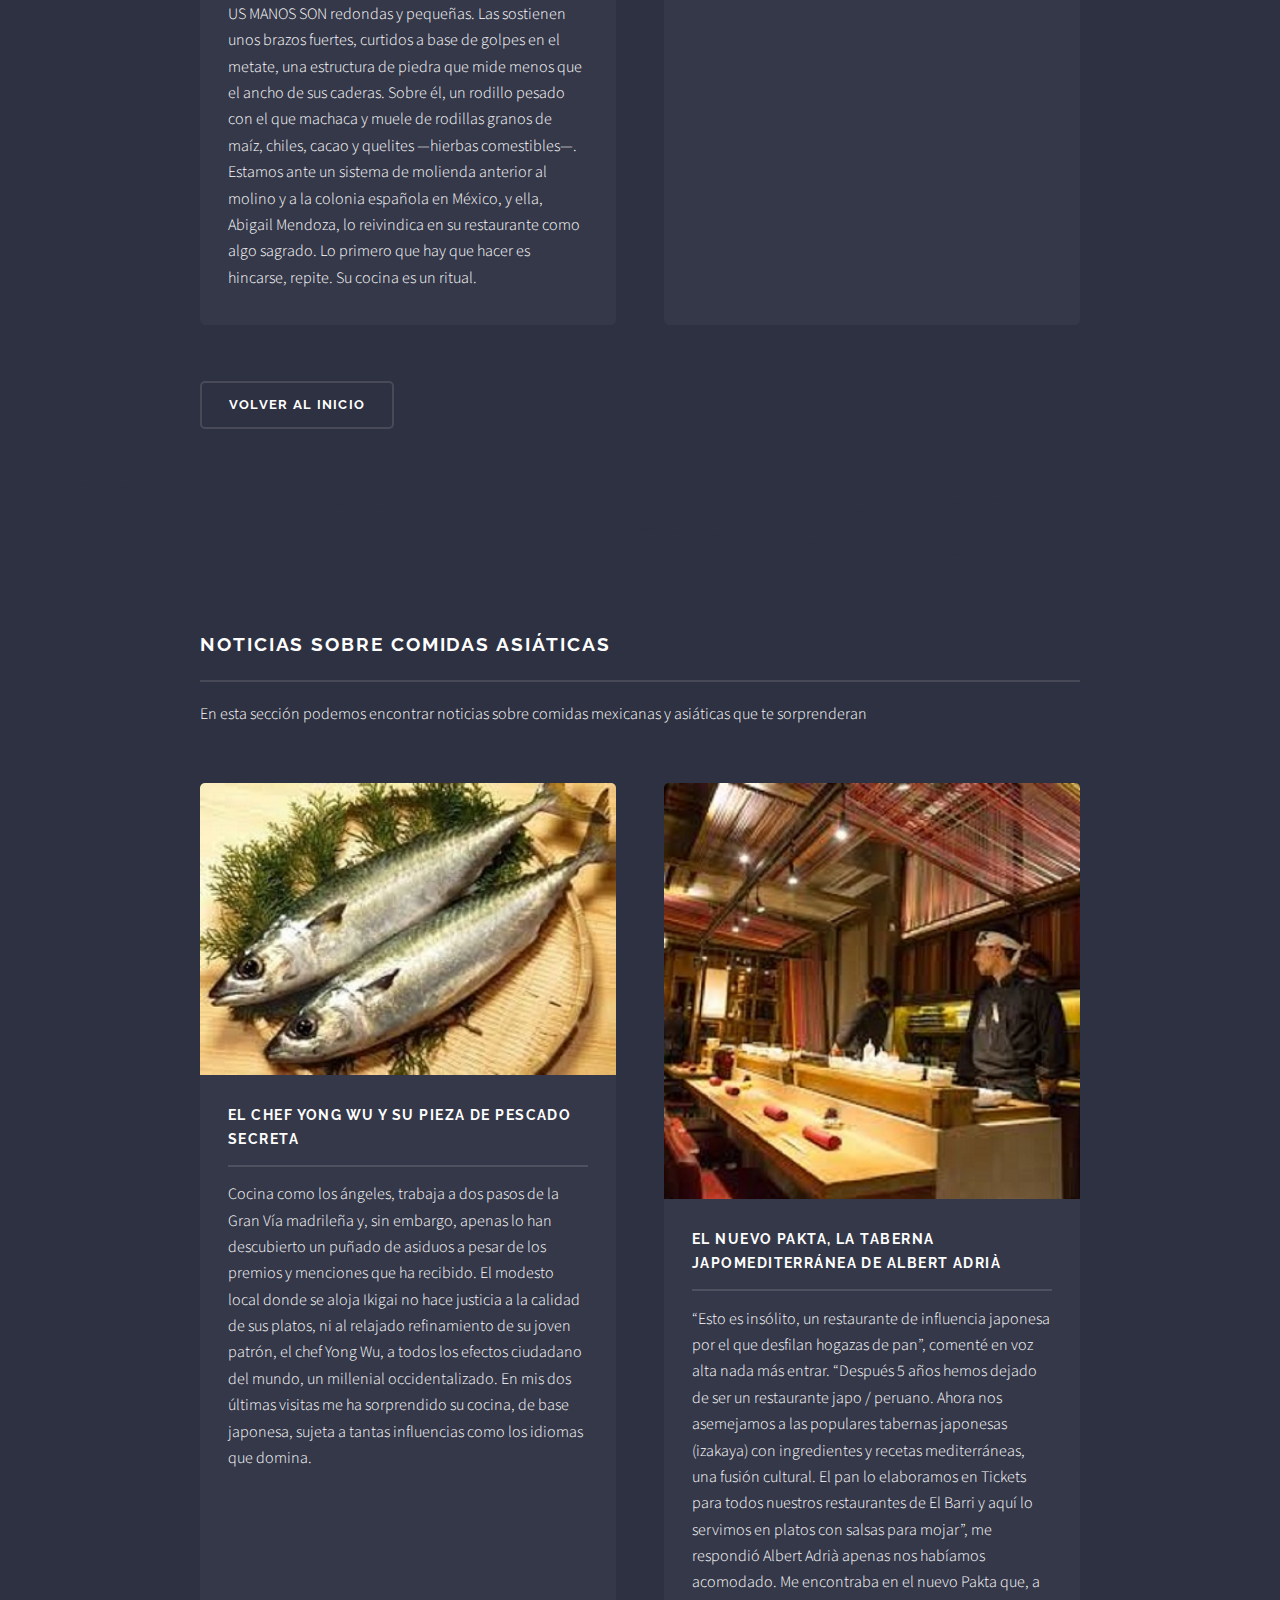
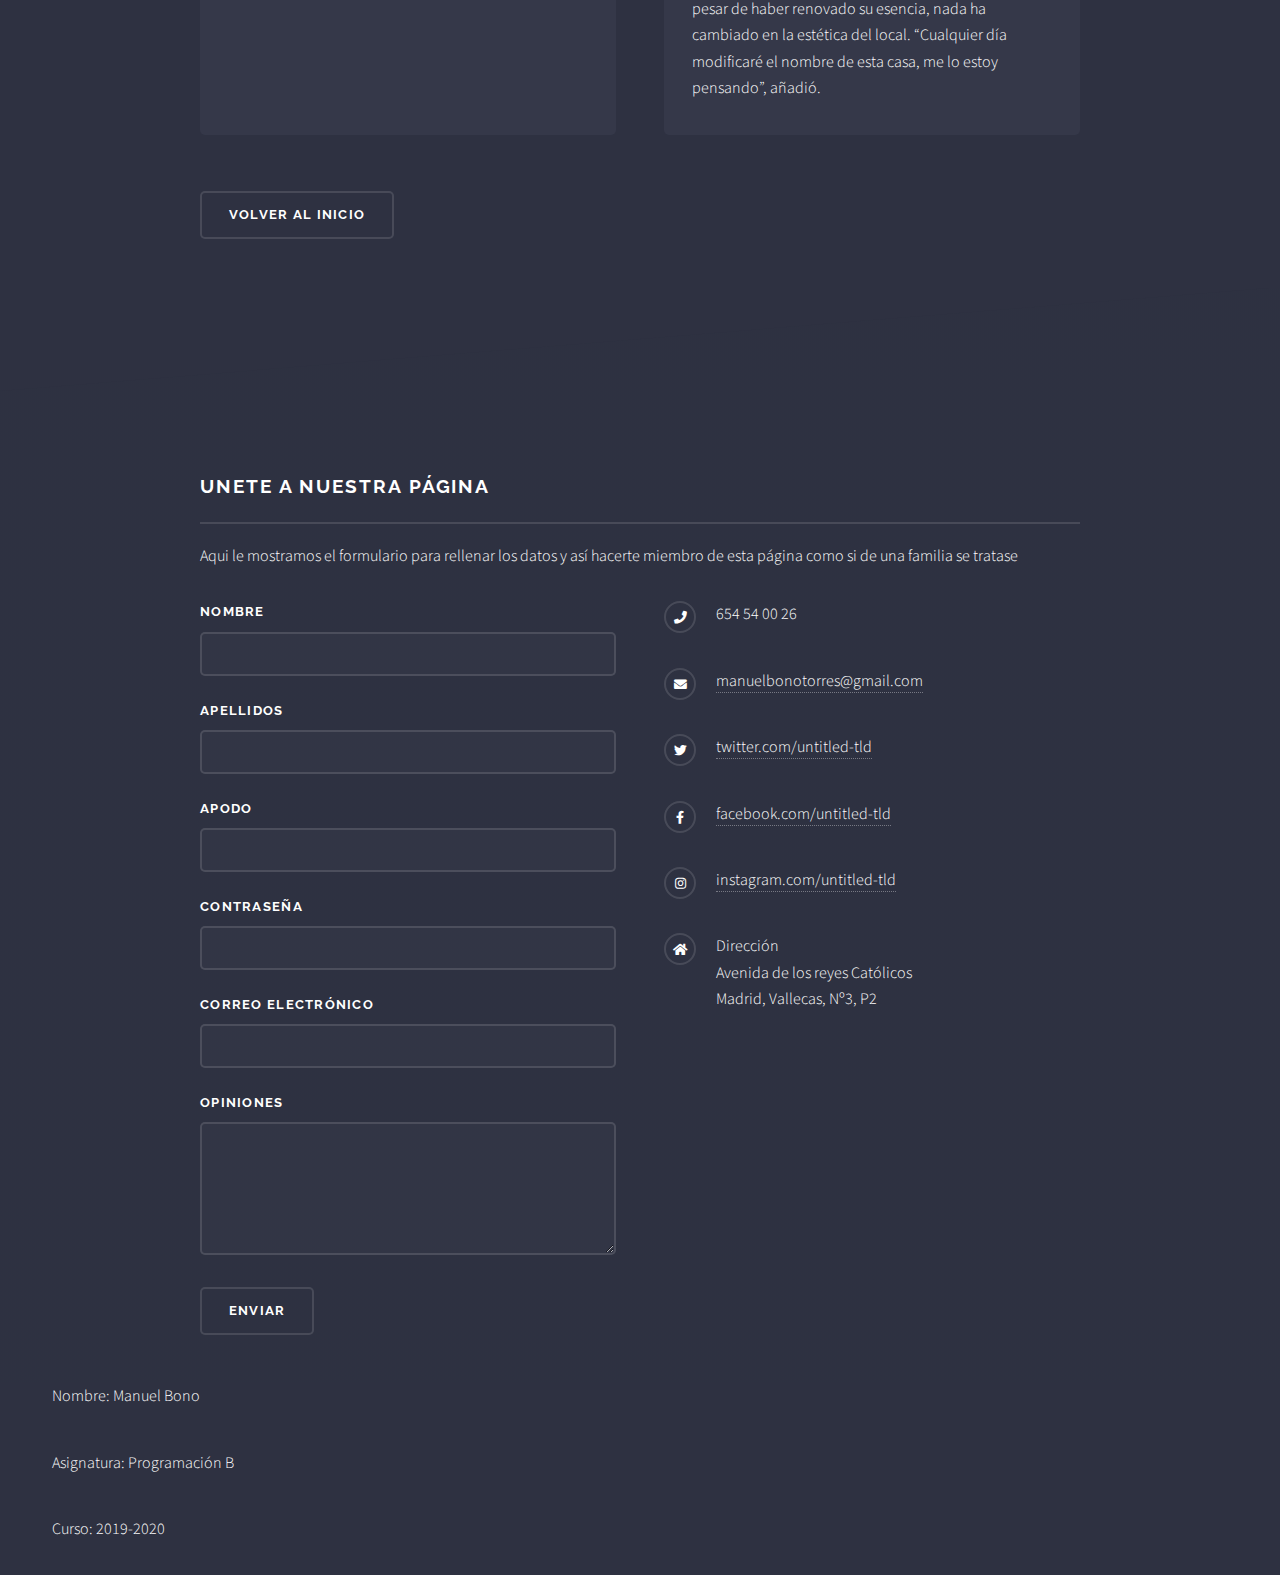
==== commit 25414219: "hhh" ====
--- a/index.html
+++ b/index.html
@@ -19,7 +19,7 @@
 
 
 		<header id="header" class="alt">
-			<h1><a href="index.html">Solid State</a></h1>
+			<h1><a href="index.html">Tipos de Comida</a></h1>
 			<nav>
 				<a href="#menu">Menu</a>
 			</nav>
@@ -307,9 +307,9 @@
 	</div>
 	<footer>
 		<ul class="contact">
-			<li> Hecho por Manuel Bono. </li>
+			<li>Nombre: Manuel Bono </li>
 			<li>Asignatura: Programación B</li>
-			<li> Curso 2019-2020 </li>
+			<li> Curso: 2019-2020 </li>
 		</ul>
 	</footer>
 
--- a/assets/css/main.css
+++ b/assets/css/main.css
@@ -46,7 +46,6 @@
 		content: none;
 	}
 
-
 table {
 	border-collapse: collapse;
 	border-spacing: 0;
@@ -100,8 +99,8 @@
 	}
 
 	body {
-		background-color: #0ea7af;
-		background-image: linear-gradient(to top, rgba(0, 255, 255, 0.8), rgba(196, 0, 0, 0.8)), url("../../images/bg.jpg");
+		background-color: #2e3141;
+		background-image: linear-gradient(to top, rgba(46, 49, 65, 0.8), rgba(46, 49, 65, 0.8)), url("../../images/bg.jpg");
 		background-size: auto,
  cover;
 		background-attachment: fixed,
@@ -176,7 +175,7 @@
 		-webkit-transition: color 0.2s ease-in-out, border-bottom-color 0.2s ease-in-out;
 		-ms-transition: color 0.2s ease-in-out, border-bottom-color 0.2s ease-in-out;
 		transition: color 0.2s ease-in-out, border-bottom-color 0.2s ease-in-out;
-		border-bottom: dotted 1px rgba(182, 10, 10, 0.35);
+		border-bottom: dotted 1px rgba(255, 255, 255, 0.35);
 		color: #ffffff;
 		text-decoration: none;
 	}
@@ -217,7 +216,7 @@
 				-ms-transition: background-color 0.2s ease-in-out;
 				transition: background-color 0.2s ease-in-out;
 				border-radius: 100%;
-				border: solid 2px rgba(21, 233, 2, 0.125);
+				border: solid 2px rgba(255, 255, 255, 0.125);
 				content: '\f105';
 				display: inline-block;
 				font-size: 1.25em;
@@ -231,11 +230,11 @@
 			}
 
 			a.special:not(.button):hover:before {
-				background-color: rgba(6, 255, 60, 0.025);
+				background-color: rgba(255, 255, 255, 0.025);
 			}
 
 			a.special:not(.button):active:before {
-				background-color: rgba(214, 250, 10, 0.075);
+				background-color: rgba(255, 255, 255, 0.075);
 			}
 
 	strong, b {
@@ -272,7 +271,7 @@
 
 		h1.major, h2.major, h3.major, h4.major, h5.major, h6.major {
 			padding-bottom: 1em;
-			border-bottom: solid 2px rgba(4, 193, 250, 0.125);
+			border-bottom: solid 2px rgba(255, 255, 255, 0.125);
 		}
 
 	h2 {
@@ -320,16 +319,16 @@
 	}
 
 	blockquote {
-		border-left: solid 4px rgba(0, 238, 12, 0.125);
+		border-left: solid 4px rgba(255, 255, 255, 0.125);
 		font-style: italic;
 		margin: 0 0 2em 0;
 		padding: 0.5em 0 0.5em 2em;
 	}
 
 	code {
-		background: rgba(206, 5, 5, 0.025);
+		background: rgba(255, 255, 255, 0.025);
 		border-radius: 5px;
-		border: solid 2px rgba(255, 255, 255, 0.);
+		border: solid 2px rgba(255, 255, 255, 0.125);
 		font-family: "Courier New", monospace;
 		font-size: 0.9em;
 		margin: 0 0.25em;
@@ -2794,13 +2793,13 @@
 	}
 
 		table tbody tr {
-			border: solid 1px rgba(102, 9, 9, 0.125);
+			border: solid 1px rgba(255, 255, 255, 0.125);
 			border-left: 0;
 			border-right: 0;
 		}
 
 			table tbody tr:nth-child(2n + 1) {
-				background-color: rgba(211, 7, 7, 0.025);
+				background-color: rgba(255, 255, 255, 0.025);
 			}
 
 		table td {
@@ -2820,7 +2819,7 @@
 		}
 
 		table tfoot {
-			border-top: solid 2px rgba(170, 242, 255, 0.125);
+			border-top: solid 2px rgba(255, 255, 255, 0.125);
 		}
 
 		table.alt {
@@ -2828,7 +2827,7 @@
 		}
 
 			table.alt tbody tr td {
-				border: solid 1px rgba(5, 233, 43, 0.125);
+				border: solid 1px rgba(255, 255, 255, 0.125);
 				border-left-width: 0;
 				border-top-width: 0;
 			}
@@ -3006,7 +3005,7 @@
 
 		.features article {
 			padding: 1.75em 1.75em 0.1em 1.75em ;
-			background-color: #2ab126;
+			background-color: #353849;
 			border-radius: 5px;
 			margin: 1.5em 3em 1.5em 0;
 			width: calc(50% - 1.5em);
@@ -3466,8 +3465,8 @@
 
 			#banner {
 				padding: 7em 0 8.25em 0 ;
-				background-color: #00defc;
-				background-image: linear-gradient(to top, rgba(115, 255, 0, 0.8), rgba(9, 25, 110, 0.8)), url("../../images/bg.jpg");
+				background-color: #2e3141;
+				background-image: linear-gradient(to top, rgba(46, 49, 65, 0.8), rgba(46, 49, 65, 0.8)), url("../../images/bg.jpg");
 				background-size: auto,
  cover;
 				background-position: center,
@@ -3579,7 +3578,7 @@
 		#wrapper > header {
 			padding: 9em 0 6.25em 0 ;
 			background-color: #2e3141;
-			background-image: linear-gradient(to top, rgba(130, 155, 20, 0.8), rgba(18, 173, 194, 0.8)), url("../../images/bg.jpg");
+			background-image: linear-gradient(to top, rgba(46, 49, 65, 0.8), rgba(46, 49, 65, 0.8)), url("../../images/bg.jpg");
 			background-size: auto,
  cover;
 			background-position: center,
@@ -3780,7 +3779,7 @@
 			}
 
 			.wrapper.spotlight:after {
-				box-shadow: inset 0 -1px 0 0 #c22a0fbd, 0 1px 0 0 #4c9396;
+				box-shadow: inset 0 -1px 0 0 #4c5c96, 0 1px 0 0 #4c5c96;
 			}
 
 			.wrapper.spotlight .inner {
@@ -3841,7 +3840,7 @@
 				}
 
 				.wrapper.spotlight.style2:after {
-					box-shadow: inset 0 -1px 0 0 #14a099, 0 1px 0 0 #45558d;
+					box-shadow: inset 0 -1px 0 0 #45558d, 0 1px 0 0 #45558d;
 				}
 
 			.wrapper.spotlight.style3 {
